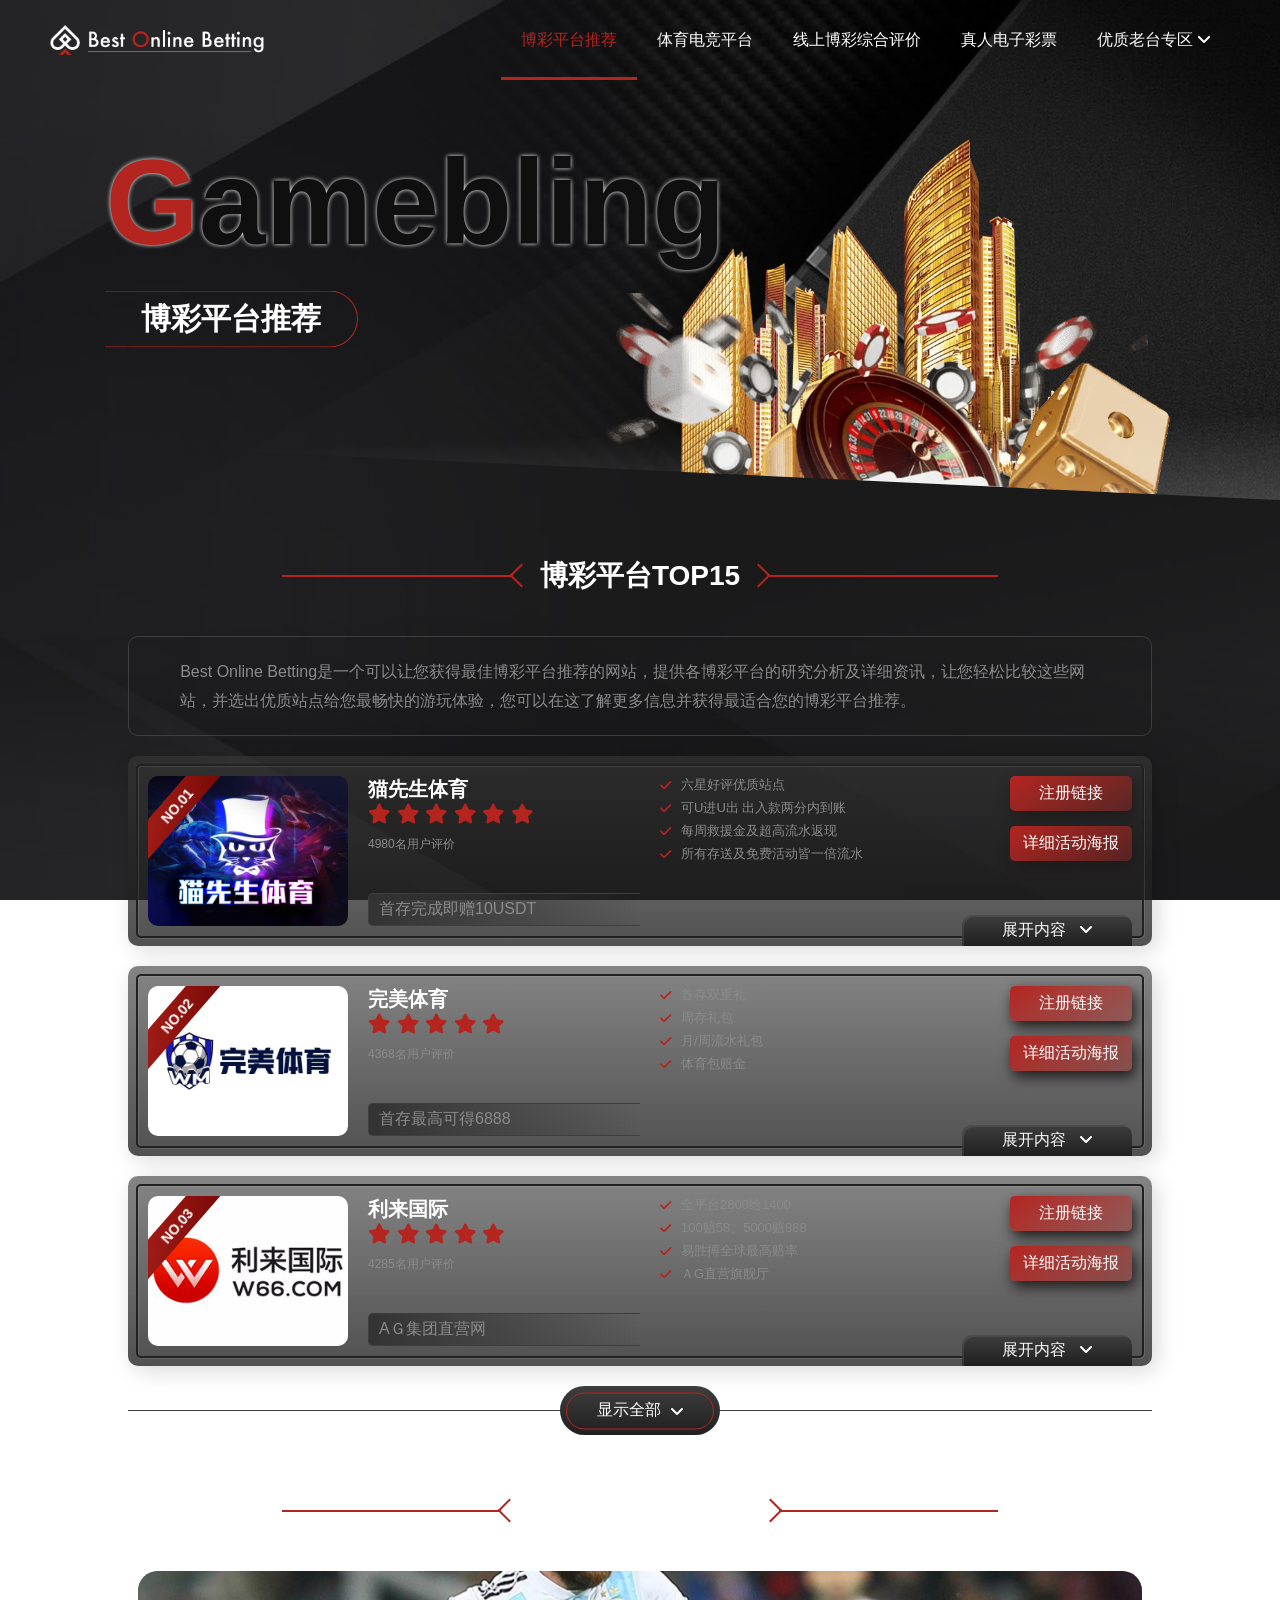
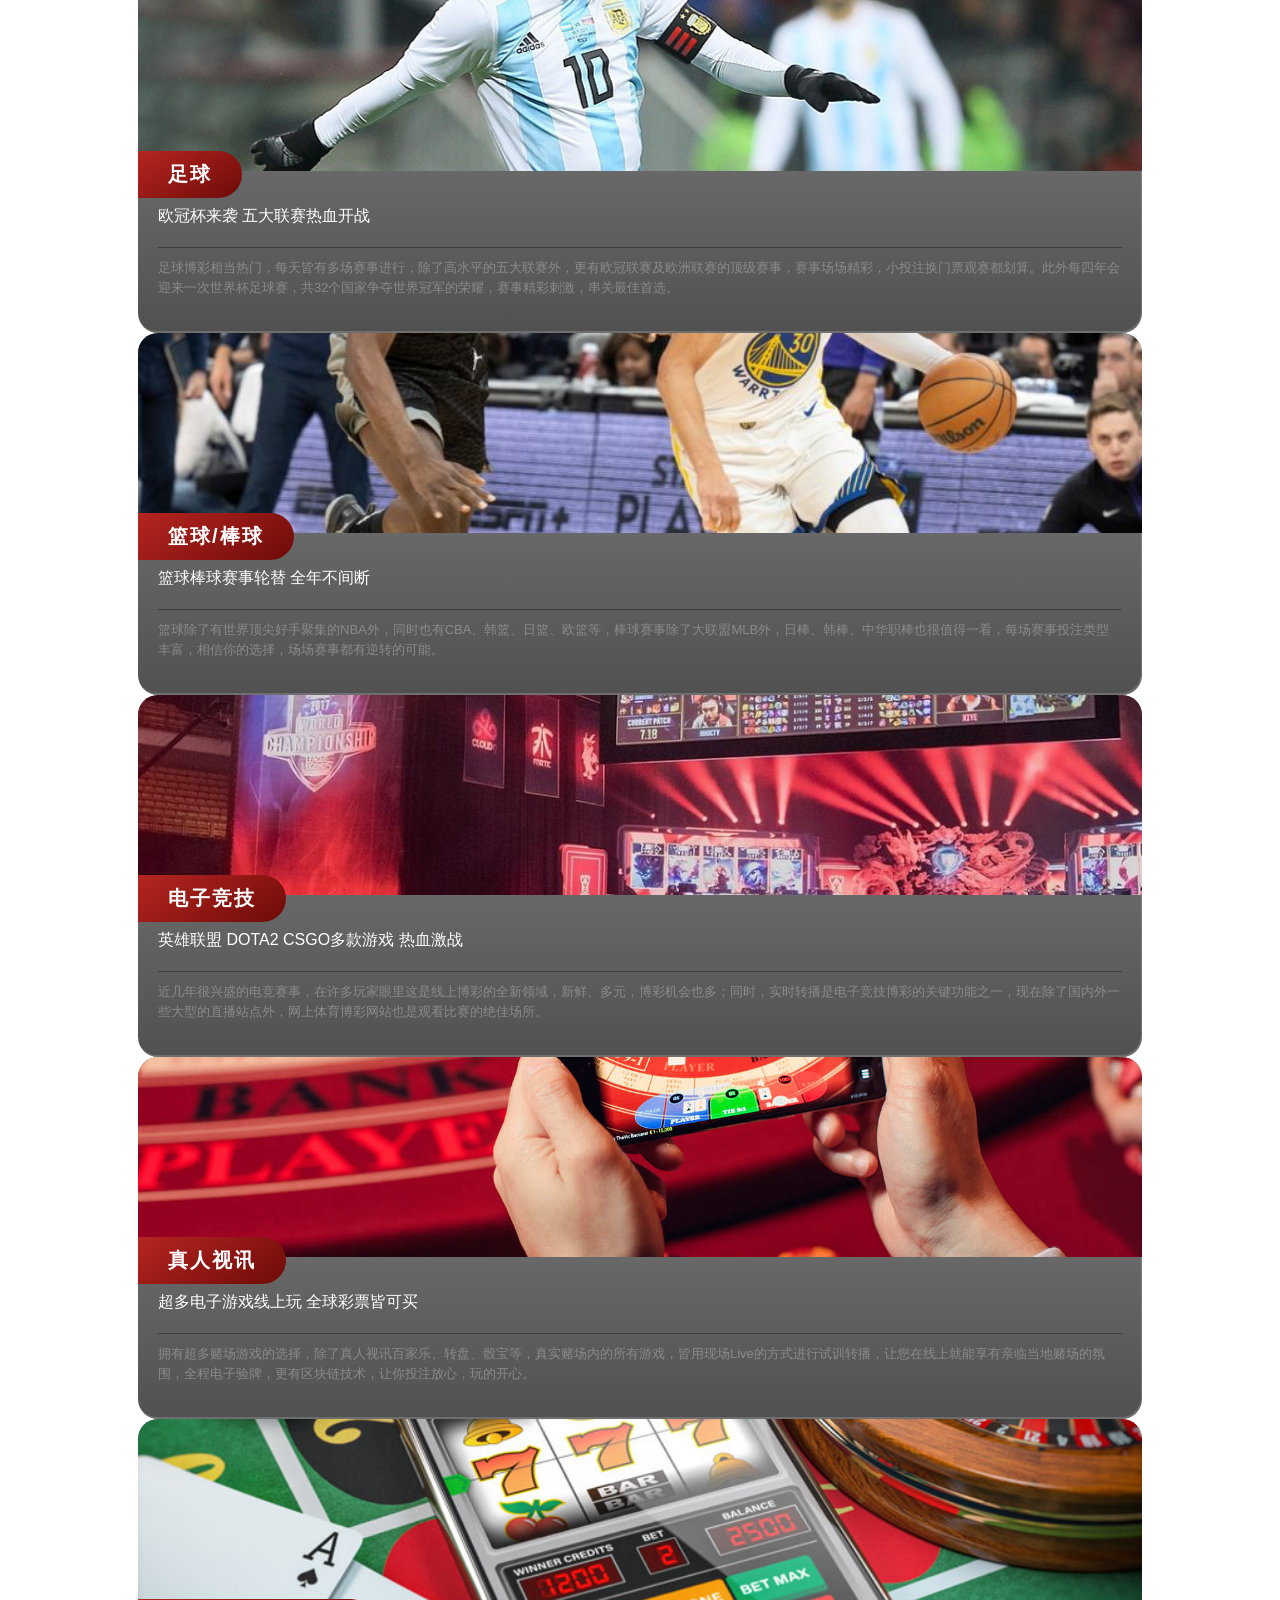
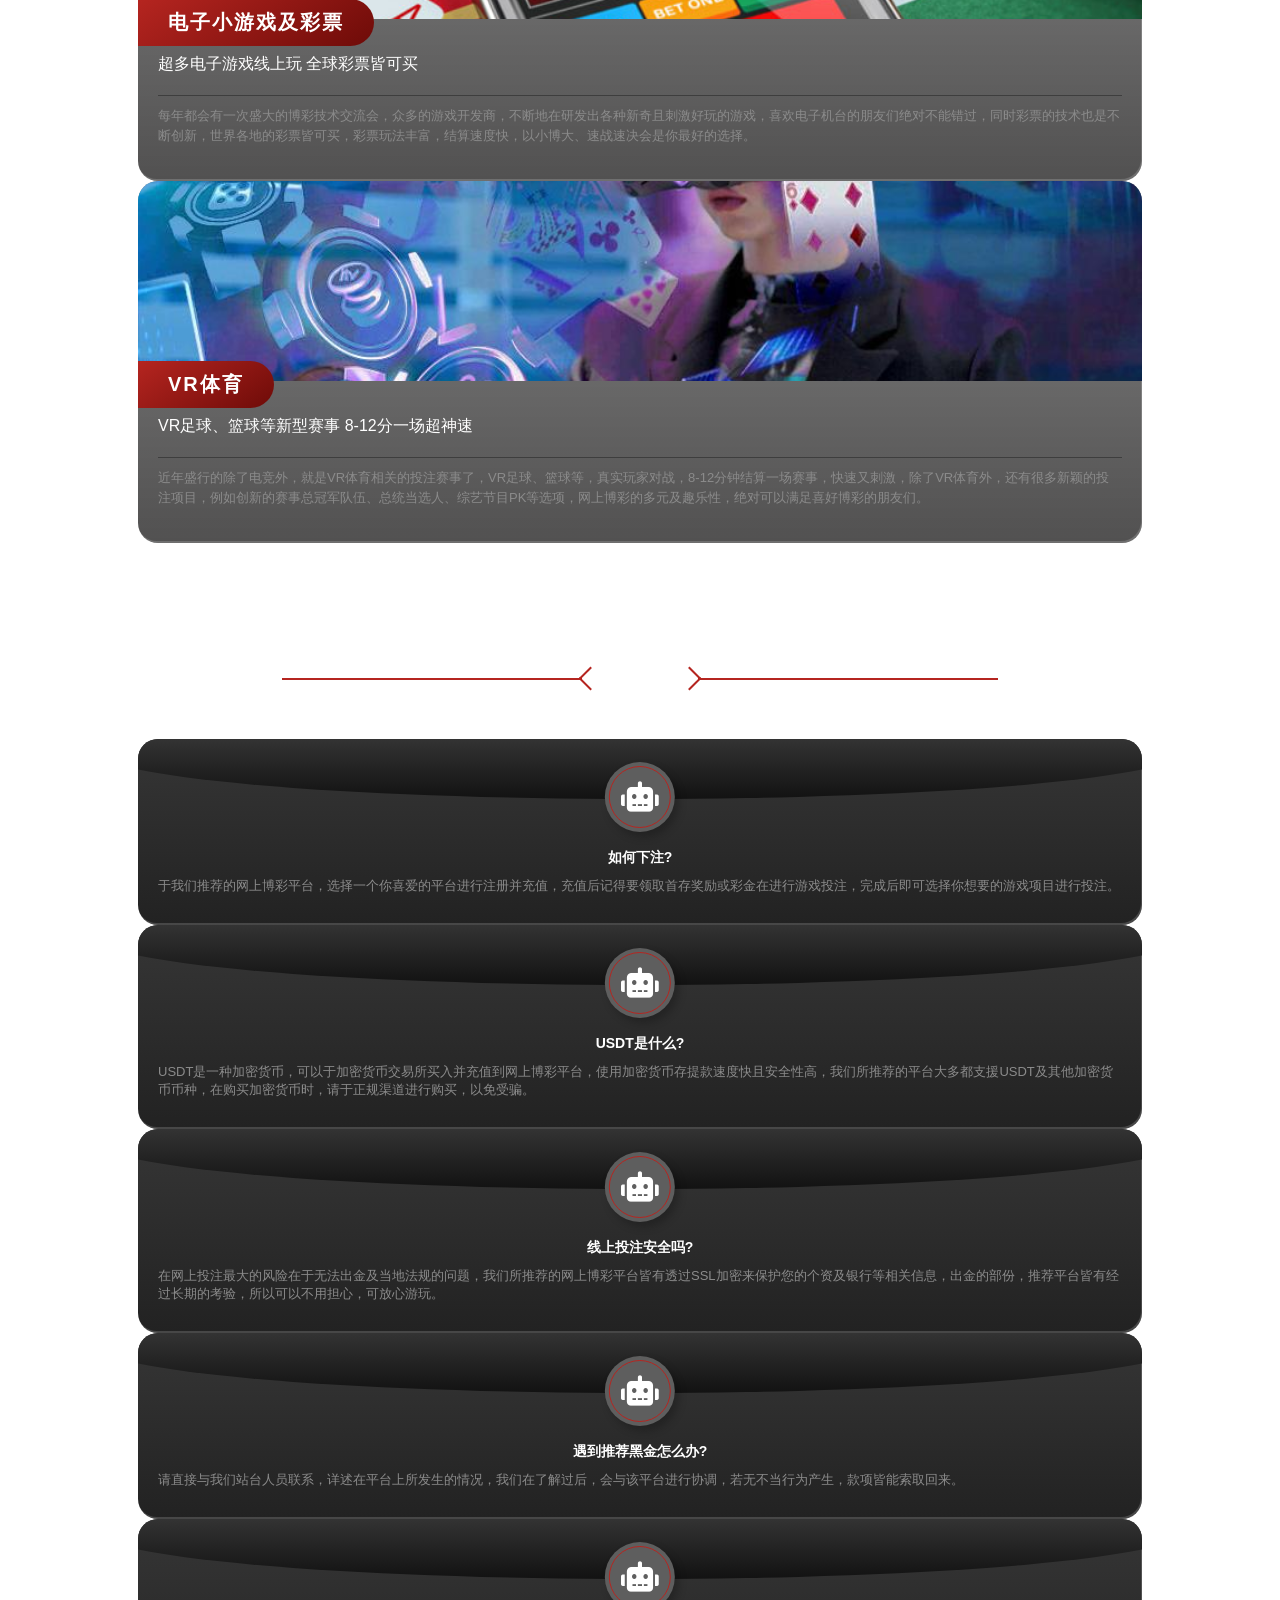
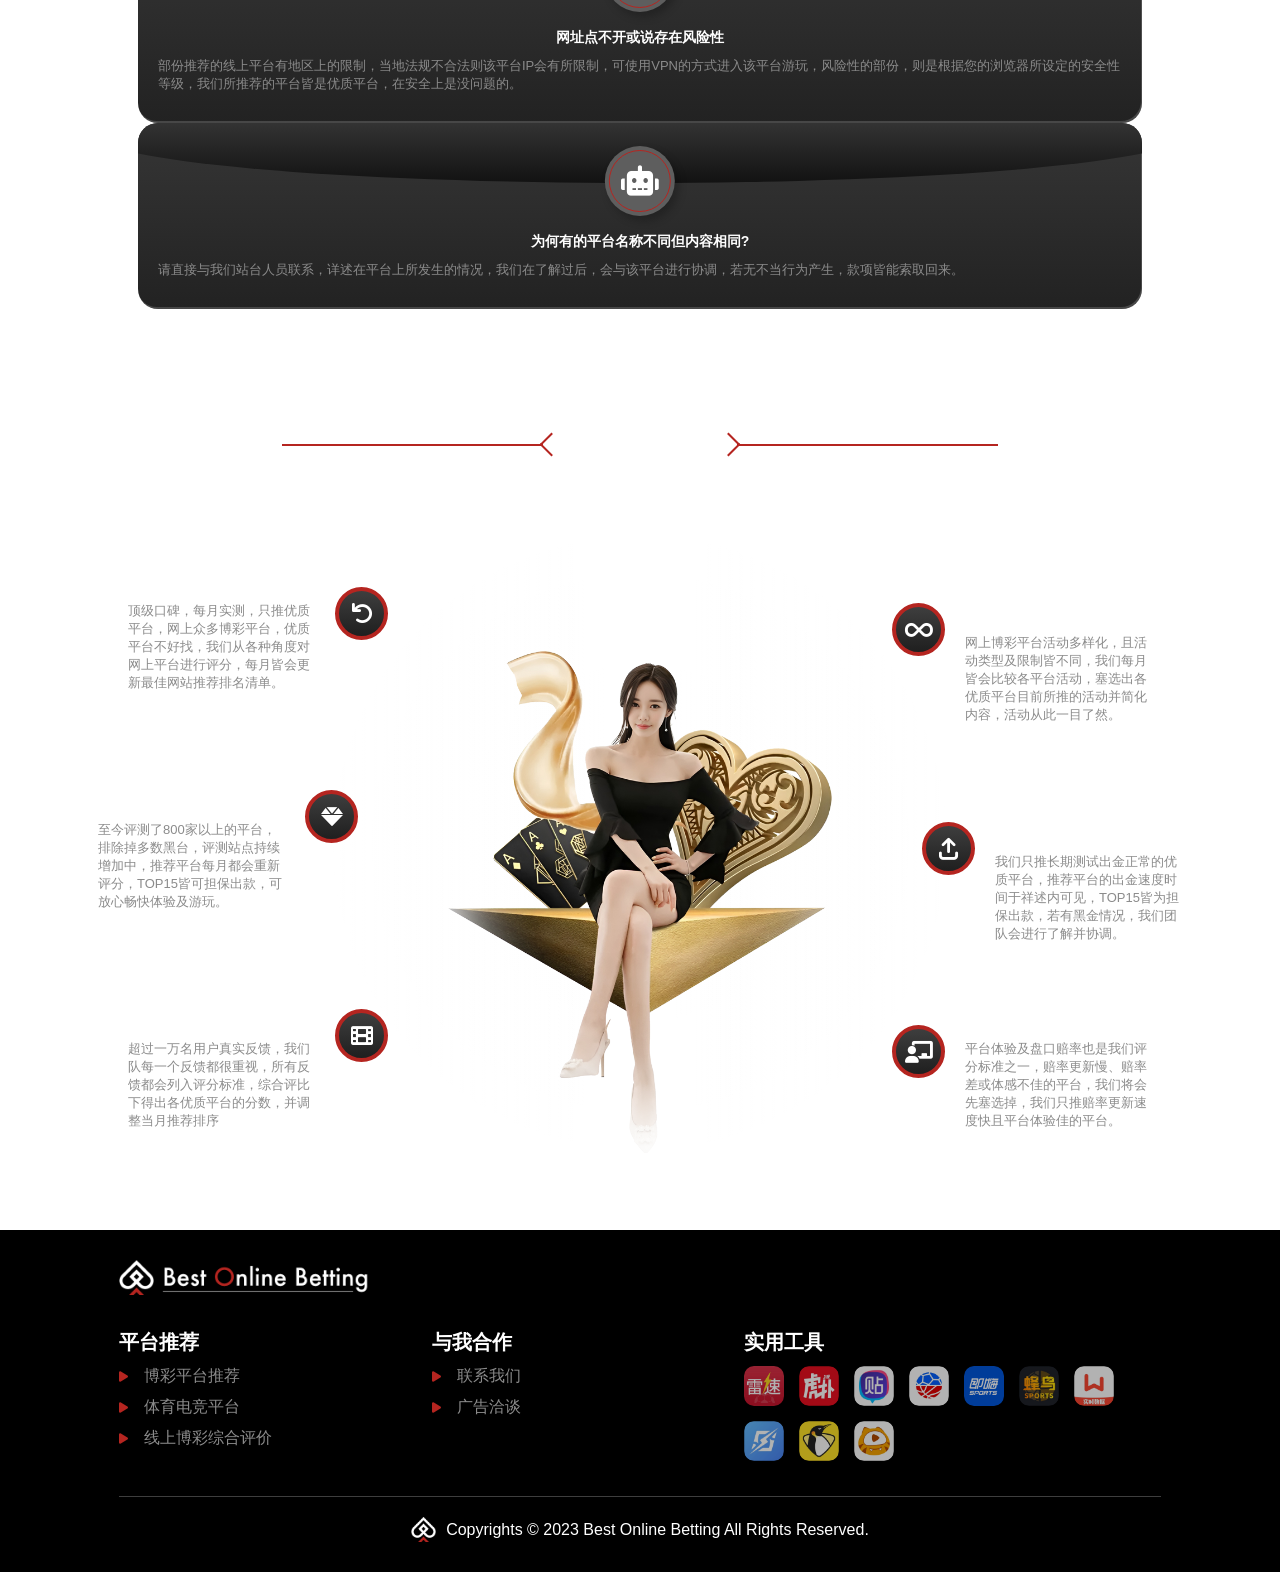
==== directionNew/index.html @ dddd049f "update:顺序改一下" ====
<!DOCTYPE html>
<html lang="en">
<head>
    <meta charset="UTF-8">
    <meta name="viewport" content="width=device-width, initial-scale=1.0">
    <title>Best Online Betting官方入口正式上线!</title>
    <link rel="shortcut icon" href="images/ico.png">
    <link rel="stylesheet" href="css/main.css">
    <link rel="stylesheet" type="text/css" href="lightcase-2.5.0/src/css/lightcase.css">
    <link rel="stylesheet" href="css/aos.css">
    <link rel="stylesheet" type="text/css" href="//cdn.jsdelivr.net/npm/slick-carousel@1.8.1/slick/slick.css"/>
    <link rel="stylesheet" type="text/css" href="//cdn.jsdelivr.net/npm/slick-carousel@1.8.1/slick/slick-theme.css"/>
    <link rel="stylesheet" type="text/css" href="https://cdnjs.cloudflare.com/ajax/libs/font-awesome/6.0.0/css/all.min.css"/>
    <script src="js/jquery-3.3.1.min.js"></script>
    <script src="js/aos.js"></script>
    <script src="https://cdnjs.cloudflare.com/ajax/libs/font-awesome/5.13.0/js/all.min.js"></script>
    <script src="https://cdnjs.cloudflare.com/ajax/libs/gsap/2.0.2/TweenMax.min.js"></script>
    <script src="https://cdnjs.cloudflare.com/ajax/libs/gsap/2.0.2/TimelineMax.min.js"></script>
    <script src="https://cdnjs.cloudflare.com/ajax/libs/ScrollMagic/2.0.6/ScrollMagic.min.js"></script>
    <script src="https://cdnjs.cloudflare.com/ajax/libs/ScrollMagic/2.0.6/plugins/animation.gsap.min.js"></script>
    <script src="lib/lax.min.js" ></script>

    <script type="text/javascript" src="lightcase-2.5.0/src/js/lightcase.js"></script>
    <link rel="stylesheet" href="css/Slick-myChange.css">

    <script type="text/javascript" src="//cdn.jsdelivr.net/npm/slick-carousel@1.8.1/slick/slick.min.js"></script>

</head>
<body>
    <nav class="navBar" >
        <div class="mainNavBg_t"></div>
        <a class="logoZone" target="_blank">
            <img alt="" src="./images/navLogo.png"/>
        </a>
        <ul class="topOption">
            <!-- <li class="option-home" data-select="true">
                <a href="#">Home</a>
                <div class="bottomLine"></div>
            </li> -->
            <li class="option-wireframe" data-select="true">
                <a href="#">博彩平台推荐</a>
                <div class="bottomLine"></div>
            </li>
            <li class="option-mobile" data-select="false">
                <a href="#">体育电竞平台</a>
                <div class="bottomLine"></div>
            </li>
            <li class="option-desktop" data-select="false">
                <a href="#">线上博彩综合评价</a>
                <div class="bottomLine"></div>
            </li>
            <li class="option-varied" data-select="false">
                <a href="#">真人电子彩票</a>
                <div class="bottomLine"></div>
            </li>
            <!-- <li class="option-varied" data-select="false">
                <a href="#">优质老台专区</a>
                <div class="bottomLine"></div>
            </li> -->
            <li class="option-" data-select="false">
                <div class="option-dad">优质老台专区<i class="fa-solid fa-angle-down"></i></div>
                <div class="bottomLine"></div>
                <div class="option-drawer">
                    <div class="option-drawer-inner">
                        <a class="option-child btnChild-01" href="#">
                                <h1>猫先生体育</h1>
                        </a>
                        <a class="option-child btnChild-02" href="#">
                                <h1>完美体育</h1>
                        </a>
                        <a class="option-child btnChild-03" href="#">
                                <h1>1xBet</h1>
                        </a>
                    </div>
                </div>

            </li>

            <!-- <li class="option-customized" data-select="false">
                <a href="#option05">Customized</a>
                <div class="bottomLine"></div>
            </li> -->
            <!-- <li>
                <a href="https://taco272730-dot.github.io/yihe.github.io/yihe/#templates" target="_blank">Module</a>
                <div class="bottomLine"></div>
            </li> -->
        </ul>
    </nav>
    <nav class="navBar_h5">
        <div class="mainNavBg_t"></div>
        <a class="logoZone" target="_blank">
            <img alt="" src="./images/navLogo.png"/>
        </a>
        <!-- <div class="burgerBtn active">
            <li></li>
            <li></li>
            <div class="crossLine left"></div>
            <div class="crossLine right"></div>
        </div> -->
        <div class="burgerBtn">
            <img alt="" src="./images/burgerBtn.png"/>
        </div>
        <div class="optionLine">
            <!-- <a class="option-home" href="#" data-select="true">Home</a> -->
            <a class="option-wireframe" href="#" data-select="true">博彩平台推荐</a>
            <a class="option-mobile" href="#" data-select="false">体育电竞平台</a>
            <a class="option-desktop" href="#" data-select="false">线上博彩综合评价</a>
            <a class="option-varied" href="#" data-select="false">真人电子彩票</a>
            <!-- <a class="option-varied" href="#" data-select="false">优质老台专区</a> -->
            <div class="option-child-h5 drawer-inside" data-select="false">
                <h2>优质老台专区
                    <!-- <i class="fa-solid fa-angle-down"></i> -->
                </h2>
                <div class="option-drawer mobile">
                    <div class="option-drawer-inner">
                        <div class="option-child">
                            <a class="btnChild-01" href="#">
                                <h1>猫先生体育</h1>
                            </a>
                        </div>
                        <div class="option-child">
                            <a class="btnChild-02" href="#">
                                <h1>完美体育</h1>
                            </a>
                        </div>
                        <div class="option-child">
                            <a class="btnChild-03" href="#">
                                <h1>1xBet</h1>
                            </a>
                        </div>
                    </div>
                </div>
            </div>

            <!-- <a class="option-customized" href="#" data-select="false">Customized</a> -->
            <!-- <a href="https://taco272730-dot.github.io/yihe.github.io/yihe/#templates" target="_blank">Module</a> -->
            <div class="closeBtn">
                <img alt="" src="./images/crossBtn.png"/>
            </div>
        </div>
    </nav>

    <div class="wrapper wireframe_page" data-select="true">
        <div class="topView inside" id="homeTop">
            <div class="topView__center">
                <div class="topView__text">
                    <h1><em>G</em>amebling</h1>
                    <h2>博彩平台推荐</h2>
                </div>
                <figure class="rewardSlogan">
                    <img alt="" src="./images/main_mobile-wireframe.png"/>
                </figure>
            </div>
        </div>
        <div class="content inside">
            <section class="video-box">
                <!-- <video class="video-box__video" controls poster="./images/video_mobile.jpg" autoplay="autoplay">
                    <source src="./video/movie_mobile.mov" type="video/mp4">
                </video> -->
                <div class="video-box__describe">
                    <div class="main-title">
                        <div class="main-title__bar"></div>
                        <div class="main-title__stick"></div>
                        <em>博彩平台TOP15</em>
                        <div class="main-title__stick"></div>
                        <div class="main-title__bar"></div>
                    </div>
                    <h1 class="video-box__content" >
                        Best Online Betting是一个可以让您获得最佳博彩平台推荐的网站，提供各博彩平台的研究分析及详细资讯，让您轻松比较这些网站，并选出优质站点给您最畅快的游玩体验，您可以在这了解更多信息并获得最适合您的博彩平台推荐。
                    </h1>
                    <div class="lotteryTopZone">
                        <div class="lotteryBox" data-select="false">
                            <div class="boxAnchor" id="sportPlat01"></div>
                            <div class="lotteryBox_head">
                                <div class="lotteryHalfSide before">
                                    <div class="lotteryAvatar">
                                        <img alt="" src="./images/lotteryAvatar/01.jpg"/>
                                        <h1>NO.01</h1>
                                    </div>
                                    <aside>
                                        <div>
                                            <h3>猫先生体育
                                                <span>
                                                    <i class="fa-solid fa-star"></i>
                                                    <i class="fa-solid fa-star"></i>
                                                    <i class="fa-solid fa-star"></i>
                                                    <i class="fa-solid fa-star"></i>
                                                    <i class="fa-solid fa-star"></i>
                                                    <i class="fa-solid fa-star"></i>
                                                    <!-- <i class="fa-regular fa-star"></i> -->
                                                </span>
                                            </h3>
                                            <h4>4980名用户评价</h4>
                                        </div>
                                        <h5>首存完成即赠10USDT</h5>
                                    </aside>
                                </div>
                                <div class="lotteryHalfSide after">
                                    <aside>
                                        <ul>
                                            <li><i class="fa-sharp fa-solid fa-check"></i></li>
                                            <li>六星好评优质站点</li>
                                        </ul>
                                        <ul>
                                            <li><i class="fa-sharp fa-solid fa-check"></i></li>
                                            <li>可U进U出 出入款两分内到账</li>
                                        </ul>
                                        <ul>
                                            <li><i class="fa-sharp fa-solid fa-check"></i></li>
                                            <li>每周救援金及超高流水返现</li>
                                        </ul>
                                        <ul>
                                            <li><i class="fa-sharp fa-solid fa-check"></i></li>
                                            <li>所有存送及免费活动皆一倍流水</li>
                                        </ul>
                                    </aside>
                                    <div class="lotteryBtnZone">
                                        <a href="https://www.mrcatgo.com/zh-cn/register?inviteCode=18813855" target="_blank">注册链接</a>
                                        <a  href="images/poster/01-1.jpg" data-rel="lightcase:gb-1" target="_blank">详细活动海报</a>
                                        <a  style="display: none;" href="images/poster/01-2.jpg" data-rel="lightcase:gb-1" target="_blank">详细活动海报</a>
                                    </div>    
                                </div>
                            </div>
                            <div class="lotteryBox_body_outer">
                                <div class="lotteryBox_body">
                                    <div class="lotteryHalfSide before">
                                        <aside>
                                            <div class="cooperations">
                                                <figure>
                                                    <img src="./images/cooperations/pm.png"/>
                                                </figure>
                                                <figure>
                                                    <img src="./images/cooperations/im.png"/>
                                                </figure>
                                                <figure>
                                                    <img src="./images/cooperations/pce.png"/>
                                                </figure>
                                                <figure>
                                                    <img src="./images/cooperations/sb.png"/>
                                                </figure>
                                                <figure>
                                                    <img src="./images/cooperations/ag.png"/>
                                                </figure>
                                                <figure>
                                                    <img src="./images/cooperations/fb.png"/>
                                                </figure>
                                                <figure>
                                                    <img src="./images/cooperations/bg.png"/>
                                                </figure>
                                                <figure>
                                                    <img src="./images/cooperations/ebet.png"/>
                                                </figure>
                                                <figure>
                                                    <img src="./images/cooperations/ky.png"/>
                                                </figure>
                                                <figure>
                                                    <img src="./images/cooperations/wm.png"/>
                                                </figure>
                                                <figure>
                                                    <img src="./images/cooperations/lgd.png"/>
                                                </figure>
                                                <figure>
                                                    <img src="./images/cooperations/og.png"/>
                                                </figure>
                                                <figure>
                                                    <img src="./images/cooperations/sa.png"/>
                                                </figure>
                                                <figure>
                                                    <img src="./images/cooperations/tc.png"/>
                                                </figure>
                                                <figure>
                                                    <img src="./images/cooperations/sgwin.png"/>
                                                </figure>
                                                <figure>
                                                    <img src="./images/cooperations/evo.png"/>
                                                </figure>
                                                <figure>
                                                    <img src="./images/cooperations/vr.png"/>
                                                </figure>
                                                <figure>
                                                    <img src="./images/cooperations/mc.png"/>
                                                </figure>
                                                <figure>
                                                    <img src="./images/cooperations/cq9.png"/>
                                                </figure>
                                            </div>
                                        </aside>
                                        <div class="tagZone">
                                            <div class="tagElement">
                                                <h1>提款速度</h1>
                                                <h2><em>1-10</em>分钟内</h2>
                                            </div>
                                            <div class="tagElement">
                                                <h1>服务国家</h1>
                                                <div class="tagElement_group">
                                                    <figure>
                                                        <img alt="" src="./images/flag_china.jpg"/>
                                                    </figure>
                                                    <h2>+24</h2>
                                                </div>
                                            </div>
                                        </div>
                                    </div>
                                    <div class="lotteryHalfSide after">
                                        <aside>
                                            <ul>
                                                <li><i class="fa-regular fa-comment"></i></li>
                                                <li>首存即返50%抵用金可在享首存好礼</li>
                                            </ul>
                                            <ul>
                                                <li><i class="fa-regular fa-comment"></i></li>
                                                <li>首存1000送88+首存救援金108</li>
                                            </ul>
                                            <ul>
                                                <li><i class="fa-regular fa-comment"></i></li>
                                                <li>每周免费竟猜瓜分1000USDT彩池</li>
                                            </ul>
                                            <ul>
                                                <li><i class="fa-regular fa-comment"></i></li>
                                                <li>转盘及多项免费红利活动皆一倍水</li>
                                            </ul>
                                            <ul>
                                                <li><i class="fa-regular fa-comment"></i></li>
                                                <li>直接联系网站在线客服申请，无审核要求</li>
                                            </ul>
                                        </aside>
                                        <aside>
                                            <ul>
                                                <li><i class="fa-regular fa-thumbs-up"></i></li>
                                                <li>限时续存超给力</li>
                                            </ul>
                                            <ul>
                                                <li><i class="fa-regular fa-thumbs-up"></i></li>
                                                <li>续存连五日300起 每日红利18起</li>
                                            </ul>
                                            <ul>
                                                <li><i class="fa-regular fa-thumbs-up"></i></li>
                                                <li>最高可得红利1088+666一倍水</li>
                                            </ul>
                                            <ul>
                                                <li><i class="fa-regular fa-thumbs-up"></i></li>
                                                <li>新老用户皆可参与</li>
                                            </ul>
                                        </aside>
                                    </div>
                                </div>    
                            </div>
                            <a href="#sportPlat01" class="lotteryOpenBtn">
                                <em class="toOpen">展开内容</em>
                                <em class="toClose">隐藏内容</em>
                                <i class="fa-solid fa-angle-down"></i>
                            </a>
                        </div>
                        <div class="lotteryBox" data-select="false">
                            <div class="boxAnchor" id="sportPlat02"></div>
                            <div class="lotteryBox_head">
                                <div class="lotteryHalfSide before">
                                    <div class="lotteryAvatar">
                                        <img alt="" src="./images/lotteryAvatar/02.jpg"/>
                                        <h1>NO.02</h1>
                                    </div>
                                    <aside>
                                        <div>
                                            <h3>完美体育
                                                <span>
                                                    <i class="fa-solid fa-star"></i>
                                                    <i class="fa-solid fa-star"></i>
                                                    <i class="fa-solid fa-star"></i>
                                                    <i class="fa-solid fa-star"></i>
                                                    <i class="fa-solid fa-star"></i>
                                                    <!-- <i class="fa-regular fa-star"></i> -->
                                                </span>
                                            </h3>
                                            <h4>4368名用户评价</h4>
                                        </div>
                                        <h5>首存最高可得6888</h5>
                                    </aside>
                                </div>
                                <div class="lotteryHalfSide after">
                                    <aside>
                                        <ul>
                                            <li><i class="fa-sharp fa-solid fa-check"></i></li>
                                            <li>首存双重礼</li>
                                        </ul>
                                        <ul>
                                            <li><i class="fa-sharp fa-solid fa-check"></i></li>
                                            <li>周存礼包</li>
                                        </ul>
                                        <ul>
                                            <li><i class="fa-sharp fa-solid fa-check"></i></li>
                                            <li>月/周流水礼包</li>
                                        </ul>
                                        <ul>
                                            <li><i class="fa-sharp fa-solid fa-check"></i></li>
                                            <li>体育包赔金</li>
                                        </ul>
                                    </aside>
                                    <div class="lotteryBtnZone">
                                        <a href="http://365wmvip3257.com" target="_blank">注册链接</a>
                                        <a  href="images/poster/02-1.jpg" data-rel="lightcase:gb-2" target="_blank">详细活动海报</a>
                                        <a  style="display: none;" href="images/poster/02-2.jpg" data-rel="lightcase:gb-2" target="_blank">详细活动海报</a>
                                    </div>    
                                </div>
                            </div>
                            <div class="lotteryBox_body_outer">
                                <div class="lotteryBox_body">
                                    <div class="lotteryHalfSide before">
                                        <aside>
                                            <div class="cooperations">
                                                <figure>
                                                    <img src="./images/cooperations/pm.png"/>
                                                </figure>
                                                <figure>
                                                    <img src="./images/cooperations/pmcasino.png"/>
                                                </figure>
                                                <figure>
                                                    <img src="./images/cooperations/im.png"/>
                                                </figure>
                                                <figure>
                                                    <img src="./images/cooperations/imesports.png"/>
                                                </figure>
                                                <figure>
                                                    <img src="./images/cooperations/ag.png"/>
                                                </figure>
                                                <figure>
                                                    <img src="./images/cooperations/bg.png"/>
                                                </figure>
                                                <figure>
                                                    <img src="./images/cooperations/ebet.png"/>
                                                </figure>
                                                <figure>
                                                    <img src="./images/cooperations/ky.png"/>
                                                </figure>
                                                <figure>
                                                    <img src="./images/cooperations/lgd.png"/>
                                                </figure>
                                                <figure>
                                                    <img src="./images/cooperations/og.png"/>
                                                </figure>
                                                <figure>
                                                    <img src="./images/cooperations/tc.png"/>
                                                </figure>
                                                <figure>
                                                    <img src="./images/cooperations/sgwin.png"/>
                                                </figure>
                                                <figure>
                                                    <img src="./images/cooperations/fb.png"/>
                                                </figure>
                                            </div>
                                        </aside>
                                        <div class="tagZone">
                                            <div class="tagElement">
                                                <h1>提款速度</h1>
                                                <h2><em>5-10</em>分钟内</h2>
                                            </div>
                                            <div class="tagElement">
                                                <h1>服务国家</h1>
                                                <div class="tagElement_group">
                                                    <figure>
                                                        <img alt="" src="./images/flag_china.jpg"/>
                                                    </figure>
                                                    <h2>+24</h2>
                                                </div>
                                            </div>
                                        </div>
                                    </div>
                                    <div class="lotteryHalfSide after">
                                        <aside>
                                            <ul>
                                                <li><i class="fa-regular fa-comment"></i></li>
                                                <li>体育电竞真人任意玩</li>
                                            </ul>
                                            <ul>
                                                <li><i class="fa-regular fa-comment"></i></li>
                                                <li>场馆专属活动</li>
                                            </ul>
                                            <ul>
                                                <li><i class="fa-regular fa-comment"></i></li>
                                                <li>真人场馆美女在线</li>
                                            </ul>
                                            <ul>
                                                <li><i class="fa-regular fa-comment"></i></li>
                                                <li>丰户活动等您参与</li>
                                            </ul>
                                        </aside>
                                        <aside>
                                            <ul>
                                                <li><i class="fa-regular fa-thumbs-up"></i></li>
                                                <li>科隆亚洲独家合作伙伴</li>
                                            </ul>
                                            <ul>
                                                <li><i class="fa-regular fa-thumbs-up"></i></li>
                                                <li>都灵亚洲独家合作伙伴</li>
                                            </ul>
                                            <ul>
                                                <li><i class="fa-regular fa-thumbs-up"></i></li>
                                                <li>存提款激速到帐</li>
                                            </ul>
                                            <ul>
                                                <li><i class="fa-regular fa-thumbs-up"></i></li>
                                                <li>最全的盘口，超高的水位</li>
                                            </ul>
                                        </aside>
                                    </div>
                                </div>    
                            </div>
                            <a href="#sportPlat02" class="lotteryOpenBtn">
                                <em class="toOpen">展开内容</em>
                                <em class="toClose">隐藏内容</em>
                                <i class="fa-solid fa-angle-down"></i>
                            </a>
                        </div>
                        <div class="lotteryBox" data-select="false">
                            <div class="boxAnchor" id="sportPlat03"></div>
                            <div class="lotteryBox_head">
                                <div class="lotteryHalfSide before">
                                    <div class="lotteryAvatar">
                                        <img alt="" src="./images/lotteryAvatar/03.jpg"/>
                                        <h1>NO.03</h1>
                                    </div>
                                    <aside>
                                        <div>
                                            <h3>利来国际
                                                <span>
                                                    <i class="fa-solid fa-star"></i>
                                                    <i class="fa-solid fa-star"></i>
                                                    <i class="fa-solid fa-star"></i>
                                                    <i class="fa-solid fa-star"></i>
                                                    <i class="fa-solid fa-star"></i>
                                                    <!-- <i class="fa-regular fa-star"></i> -->
                                                </span>
                                            </h3>
                                            <h4>4285名用户评价</h4>
                                        </div>
                                        <h5>AＧ集团直营网</h5>
                                    </aside>
                                </div>
                                <div class="lotteryHalfSide after">
                                    <aside>
                                        <ul>
                                            <li><i class="fa-sharp fa-solid fa-check"></i></li>
                                            <li>全平台2800给1400</li>
                                        </ul>
                                        <ul>
                                            <li><i class="fa-sharp fa-solid fa-check"></i></li>
                                            <li>100赔58、5000赔888</li>
                                        </ul>
                                        <ul>
                                            <li><i class="fa-sharp fa-solid fa-check"></i></li>
                                            <li>易胜搏全球最高赔率</li>
                                        </ul>
                                        <ul>
                                            <li><i class="fa-sharp fa-solid fa-check"></i></li>
                                            <li>ＡG直营旗舰厅</li>
                                        </ul>
                                    </aside>
                                    <div class="lotteryBtnZone">
                                        <a href="https://166li.co/home" target="_blank">注册链接</a>
                                        <a  href="images/poster/03-1.jpg" data-rel="lightcase:gb-3" target="_blank">详细活动海报</a>
                                        <a  style="display: none;" href="images/poster/03-2.jpg" data-rel="lightcase:gb-3" target="_blank">详细活动海报</a>
                                    </div>    
                                </div>
                            </div>
                            <div class="lotteryBox_body_outer">
                                <div class="lotteryBox_body">
                                    <div class="lotteryHalfSide before">
                                        <aside>
                                            <div class="cooperations">
                                                <figure>
                                                    <img src="./images/cooperations/ag.png"/>
                                                </figure>
                                                <figure>
                                                    <img src="./images/cooperations/sb.png"/>
                                                </figure>
                                                <figure>
                                                    <img src="./images/cooperations/imesports.png"/>
                                                </figure>
                                                <figure>
                                                    <img src="./images/cooperations/bg.png"/>
                                                </figure>
                                                <figure>
                                                    <img src="./images/cooperations/ebet.png"/>
                                                </figure>
                                                <figure>
                                                    <img src="./images/cooperations/ky.png"/>
                                                </figure>
                                                <figure>
                                                    <img src="./images/cooperations/lgd.png"/>
                                                </figure>
                                                <figure>
                                                    <img src="./images/cooperations/og.png"/>
                                                </figure>
                                                <figure>
                                                    <img src="./images/cooperations/sa.png"/>
                                                </figure>
                                                <figure>
                                                    <img src="./images/cooperations/tc.png"/>
                                                </figure>
                                                <figure>
                                                    <img src="./images/cooperations/sgwin.png"/>
                                                </figure>
                                                <figure>
                                                    <img src="./images/cooperations/mc.png"/>
                                                </figure>
                                                <figure>
                                                    <img src="./images/cooperations/cq9.png"/>
                                                </figure>
                                            </div>
                                        </aside>
                                        <div class="tagZone">
                                            <div class="tagElement">
                                                <h1>提款速度</h1>
                                                <h2><em>1-10</em>分钟内</h2>
                                            </div>
                                            <div class="tagElement">
                                                <h1>服务国家</h1>
                                                <div class="tagElement_group">
                                                    <figure>
                                                        <img alt="" src="./images/flag_china.jpg"/>
                                                    </figure>
                                                    <h2>+24</h2>
                                                </div>
                                            </div>
                                        </div>
                                    </div>
                                    <div class="lotteryHalfSide after">
                                        <aside>
                                            <ul>
                                                <li><i class="fa-regular fa-comment"></i></li>
                                                <li>100起可享包赔活动最高888</li>
                                            </ul>
                                            <ul>
                                                <li><i class="fa-regular fa-comment"></i></li>
                                                <li>平台所有活动皆一倍流水</li>
                                            </ul>
                                            <ul>
                                                <li><i class="fa-regular fa-comment"></i></li>
                                                <li>独创余额挖矿转利息活动</li>
                                            </ul>
                                            <ul>
                                                <li><i class="fa-regular fa-comment"></i></li>
                                                <li>挖矿6小时年利率高达31%</li>
                                            </ul>
                                            <ul>
                                                <li><i class="fa-regular fa-comment"></i></li>
                                                <li>满足时间即可提领本金+收益</li>
                                            </ul>
                                        </aside>
                                        <aside>
                                            <ul>
                                                <li><i class="fa-regular fa-thumbs-up"></i></li>
                                                <li>利来国际 W66 实力老牌大站</li>
                                            </ul>
                                            <ul>
                                                <li><i class="fa-regular fa-thumbs-up"></i></li>
                                                <li>2008年成立 AG集团直营平台</li>
                                            </ul>
                                            <ul>
                                                <li><i class="fa-regular fa-thumbs-up"></i></li>
                                                <li>多元化的玩法及流畅的平台界面</li>
                                            </ul>
                                            <ul>
                                                <li><i class="fa-regular fa-thumbs-up"></i></li>
                                                <li>活动红利反馈超多</li>
                                            </ul>
                                        </aside>
                                    </div>
                                </div>    
                            </div>
                            <a href="#sportPlat03" class="lotteryOpenBtn">
                                <em class="toOpen">展开内容</em>
                                <em class="toClose">隐藏内容</em>
                                <i class="fa-solid fa-angle-down"></i>
                            </a>
                        </div>
                        <div class="lotteryBox plus" data-select="false">
                            <div class="boxAnchor" id="sportPlat03"></div>
                            <div class="lotteryBox_head">
                                <div class="lotteryHalfSide before">
                                    <div class="lotteryAvatar">
                                        <img alt="" src="./images/lotteryAvatar/04.jpg"/>
                                        <h1>NO.04</h1>
                                    </div>
                                    <aside>
                                        <div>
                                            <h3>Mr.Cat
                                                <span>
                                                    <i class="fa-solid fa-star"></i>
                                                    <i class="fa-solid fa-star"></i>
                                                    <i class="fa-solid fa-star"></i>
                                                    <i class="fa-solid fa-star"></i>
                                                    <i class="fa-solid fa-star"></i>
                                                    <!-- <i class="fa-regular fa-star"></i> -->
                                                </span>
                                            </h3>
                                            <h4>4189名用户评价</h4>
                                        </div>
                                        <h5>首存四重礼一倍水皆可出</h5>
                                    </aside>
                                </div>
                                <div class="lotteryHalfSide after">
                                    <aside>
                                        <ul>
                                            <li><i class="fa-sharp fa-solid fa-check"></i></li>
                                            <li>五星级优质平台</li>
                                        </ul>
                                        <ul>
                                            <li><i class="fa-sharp fa-solid fa-check"></i></li>
                                            <li>存提款两分内可到账</li>
                                        </ul>
                                        <ul>
                                            <li><i class="fa-sharp fa-solid fa-check"></i></li>
                                            <li>所有存送红利及免费活动皆一倍流水</li>
                                        </ul>
                                        <ul>
                                            <li><i class="fa-sharp fa-solid fa-check"></i></li>
                                            <li>免费转盘每日送 救援金天天领</li>
                                        </ul>
                                    </aside>
                                    <div class="lotteryBtnZone">
                                        <a href="https://mrcatgo.com/zh-cn/register?inviteCode=18282812" target="_blank">注册链接</a>
                                        <a  href="images/poster/04-1.jpg" data-rel="lightcase:gb-4" target="_blank">详细活动海报</a>
                                        <a  style="display: none;" href="images/poster/04-2.jpg" data-rel="lightcase:gb-4" target="_blank">详细活动海报</a>
                                    </div>    
                                </div>
                            </div>
                            <div class="lotteryBox_body_outer">
                                <div class="lotteryBox_body">
                                    <div class="lotteryHalfSide before">
                                        <aside>
                                            <div class="cooperations">
                                                <figure>
                                                    <img src="./images/cooperations/pm.png"/>
                                                </figure>
                                                <figure>
                                                    <img src="./images/cooperations/pmcasino.png"/>
                                                </figure>
                                                <figure>
                                                    <img src="./images/cooperations/im.png"/>
                                                </figure>
                                                <figure>
                                                    <img src="./images/cooperations/imesports.png"/>
                                                </figure>
                                                <figure>
                                                    <img src="./images/cooperations/ag.png"/>
                                                </figure>
                                                <figure>
                                                    <img src="./images/cooperations/bg.png"/>
                                                </figure>
                                                <figure>
                                                    <img src="./images/cooperations/ebet.png"/>
                                                </figure>
                                                <figure>
                                                    <img src="./images/cooperations/ky.png"/>
                                                </figure>
                                                <figure>
                                                    <img src="./images/cooperations/wm.png"/>
                                                </figure>
                                                <figure>
                                                    <img src="./images/cooperations/lgd.png"/>
                                                </figure>
                                                <figure>
                                                    <img src="./images/cooperations/og.png"/>
                                                </figure>
                                                <figure>
                                                    <img src="./images/cooperations/sa.png"/>
                                                </figure>
                                                <figure>
                                                    <img src="./images/cooperations/tc.png"/>
                                                </figure>
                                                <figure>
                                                    <img src="./images/cooperations/sgwin.png"/>
                                                </figure>
                                                <figure>
                                                    <img src="./images/cooperations/pce.png"/>
                                                </figure>
                                                <figure>
                                                    <img src="./images/cooperations/sb.png"/>
                                                </figure>
                                                <figure>
                                                    <img src="./images/cooperations/evo.png"/>
                                                </figure>
                                                <figure>
                                                    <img src="./images/cooperations/fb.png"/>
                                                </figure>
                                                <figure>
                                                    <img src="./images/cooperations/vr.png"/>
                                                </figure>
                                            </div>
                                        </aside>
                                        <div class="tagZone">
                                            <div class="tagElement">
                                                <h1>提款速度</h1>
                                                <h2><em>1-10</em>分钟内</h2>
                                            </div>
                                            <div class="tagElement">
                                                <h1>服务国家</h1>
                                                <div class="tagElement_group">
                                                    <figure>
                                                        <img alt="" src="./images/flag_china.jpg"/>
                                                    </figure>
                                                    <h2>+8</h2>
                                                </div>
                                            </div>
                                        </div>
                                    </div>
                                    <div class="lotteryHalfSide after">
                                        <aside>
                                            <ul>
                                                <li><i class="fa-regular fa-comment"></i></li>
                                                <li>首存最高送3688+首存救援金3888</li>
                                            </ul>
                                            <ul>
                                                <li><i class="fa-regular fa-comment"></i></li>
                                                <li>每笔存款皆赠存款金额50%的抵用金</li>
                                            </ul>
                                            <ul>
                                                <li><i class="fa-regular fa-comment"></i></li>
                                                <li>每周免费竟猜瓜分1000USDT彩池</li>
                                            </ul>
                                            <ul>
                                                <li><i class="fa-regular fa-comment"></i></li>
                                                <li>免费竞猜预测8场全命中 即赠一个比特币</li>
                                            </ul>
                                            <ul>
                                                <li><i class="fa-regular fa-comment"></i></li>
                                                <li>活动红利联系网站在线客服申请，无审核要求</li>
                                            </ul>
                                        </aside>
                                        <aside>
                                            <ul>
                                                <li><i class="fa-regular fa-thumbs-up"></i></li>
                                                <li>法兰克福独家合作伙伴</li>
                                            </ul>
                                            <ul>
                                                <li><i class="fa-regular fa-thumbs-up"></i></li>
                                                <li>最敢给的实力老台</li>
                                            </ul>
                                            <ul>
                                                <li><i class="fa-regular fa-thumbs-up"></i></li>
                                                <li>输光每周力挺救援金</li>
                                            </ul>
                                            <ul>
                                                <li><i class="fa-regular fa-thumbs-up"></i></li>
                                                <li>超高流水返利 全网最速赔率更新</li>
                                            </ul>
                                        </aside>
                                    </div>
                                </div>    
                            </div>
                            <a href="#sportPlat03" class="lotteryOpenBtn">
                                <em class="toOpen">展开内容</em>
                                <em class="toClose">隐藏内容</em>
                                <i class="fa-solid fa-angle-down"></i>
                            </a>
                        </div>
                        <div class="lotteryBox plus" data-select="false">
                            <div class="boxAnchor" id="sportPlat03"></div>
                            <div class="lotteryBox_head">
                                <div class="lotteryHalfSide before">
                                    <div class="lotteryAvatar">
                                        <img alt="" src="./images/lotteryAvatar/05.jpg"/>
                                        <h1>NO.05</h1>
                                    </div>
                                    <aside>
                                        <div>
                                            <h3>588娱乐
                                                <span>
                                                    <i class="fa-solid fa-star"></i>
                                                    <i class="fa-solid fa-star"></i>
                                                    <i class="fa-solid fa-star"></i>
                                                    <i class="fa-solid fa-star"></i>
                                                    <i class="fa-solid fa-star"></i>
                                                    <!-- <i class="fa-regular fa-star"></i> -->
                                                </span>
                                            </h3>
                                            <h4>3285名用户评价</h4>
                                        </div>
                                        <h5>首家独创提款翻倍活动</h5>
                                    </aside>
                                </div>
                                <div class="lotteryHalfSide after">
                                    <aside>
                                        <ul>
                                            <li><i class="fa-sharp fa-solid fa-check"></i></li>
                                            <li>每日签到投注彩金周周领</li>
                                        </ul>
                                        <ul>
                                            <li><i class="fa-sharp fa-solid fa-check"></i></li>
                                            <li>独家任务系统即时领</li>
                                        </ul>
                                        <ul>
                                            <li><i class="fa-sharp fa-solid fa-check"></i></li>
                                            <li>幸运转盘天天抽现金回馈</li>
                                        </ul>
                                        <ul>
                                            <li><i class="fa-sharp fa-solid fa-check"></i></li>
                                            <li>介绍好友彩金+流水一起送给你</li>
                                        </ul>
                                    </aside>
                                    <div class="lotteryBtnZone">
                                        <a href="https://www.588fifa-aw.vip:588/?p=r1016" target="_blank">注册链接</a>
                                        <a  href="images/poster/05-1.jpg" data-rel="lightcase:gb-5" target="_blank">详细活动海报</a>
                                        <a  style="display: none;" href="images/poster/05-2.jpg" data-rel="lightcase:gb-5" target="_blank">详细活动海报</a>
                                    </div>    
                                </div>
                            </div>
                            <div class="lotteryBox_body_outer">
                                <div class="lotteryBox_body">
                                    <div class="lotteryHalfSide before">
                                        <aside>
                                            <div class="cooperations">
                                                <figure>
                                                    <img src="./images/cooperations/pm.png"/>
                                                </figure>
                                                <figure>
                                                    <img src="./images/cooperations/im.png"/>
                                                </figure>
                                                <figure>
                                                    <img src="./images/cooperations/ag.png"/>
                                                </figure>
                                                <figure>
                                                    <img src="./images/cooperations/pce.png"/>
                                                </figure>
                                                <figure>
                                                    <img src="./images/cooperations/bg.png"/>
                                                </figure>
                                                <figure>
                                                    <img src="./images/cooperations/ebet.png"/>
                                                </figure>
                                                <figure>
                                                    <img src="./images/cooperations/ky.png"/>
                                                </figure>
                                                <figure>
                                                    <img src="./images/cooperations/lgd.png"/>
                                                </figure>
                                                <figure>
                                                    <img src="./images/cooperations/og.png"/>
                                                </figure>
                                                <figure>
                                                    <img src="./images/cooperations/sa.png"/>
                                                </figure>
                                                <figure>
                                                    <img src="./images/cooperations/tc.png"/>
                                                </figure>
                                                <figure>
                                                    <img src="./images/cooperations/sgwin.png"/>
                                                </figure>
                                                <figure>
                                                    <img src="./images/cooperations/mc.png"/>
                                                </figure>
                                                <figure>
                                                    <img src="./images/cooperations/cq9.png"/>
                                                </figure>
                                            </div>
                                        </aside>
                                        <div class="tagZone">
                                            <div class="tagElement">
                                                <h1>提款速度</h1>
                                                <h2><em>10</em>分钟</h2>
                                            </div>
                                            <div class="tagElement">
                                                <h1>服务国家</h1>
                                                <div class="tagElement_group">
                                                    <figure>
                                                        <img alt="" src="./images/flag_china.jpg"/>
                                                    </figure>
                                                    <h2>+8</h2>
                                                </div>
                                            </div>
                                        </div>
                                    </div>
                                    <div class="lotteryHalfSide after">
                                        <aside>
                                            <ul>
                                                <li><i class="fa-regular fa-comment"></i></li>
                                                <li>新注册会员高返利</li>
                                            </ul>
                                            <ul>
                                                <li><i class="fa-regular fa-comment"></i></li>
                                                <li>不定时限时任务领取高额奖金</li>
                                            </ul>
                                            <ul>
                                                <li><i class="fa-regular fa-comment"></i></li>
                                                <li>棋牌投注欢乐彩金每日领</li>
                                            </ul>
                                            <ul>
                                                <li><i class="fa-regular fa-comment"></i></li>
                                                <li>体育投注彩金周周领</li>
                                            </ul>
                                            <ul>
                                                <li><i class="fa-regular fa-comment"></i></li>
                                                <li>提款翻倍成功 即可领出</li>
                                            </ul>
                                        </aside>
                                        <aside>
                                            <ul>
                                                <li><i class="fa-regular fa-thumbs-up"></i></li>
                                                <li>尤文图斯合作伙伴</li>
                                            </ul>
                                            <ul>
                                                <li><i class="fa-regular fa-thumbs-up"></i></li>
                                                <li>九洲体系实力老台</li>
                                            </ul>
                                            <ul>
                                                <li><i class="fa-regular fa-thumbs-up"></i></li>
                                                <li>游戏盘口超齐全 界面清晰不卡顿</li>
                                            </ul>
                                            <ul>
                                                <li><i class="fa-regular fa-thumbs-up"></i></li>
                                                <li>24小时在线客服 风控审核低</li>
                                            </ul>
                                        </aside>
                                    </div>
                                </div>    
                            </div>
                            <a href="#sportPlat03" class="lotteryOpenBtn">
                                <em class="toOpen">展开内容</em>
                                <em class="toClose">隐藏内容</em>
                                <i class="fa-solid fa-angle-down"></i>
                            </a>
                        </div>
                        <div class="lotteryBox plus" data-select="false">
                            <div class="boxAnchor" id="sportPlat03"></div>
                            <div class="lotteryBox_head">
                                <div class="lotteryHalfSide before">
                                    <div class="lotteryAvatar">
                                        <img alt="" src="./images/lotteryAvatar/06.jpg"/>
                                        <h1>NO.06</h1>
                                    </div>
                                    <aside>
                                        <div>
                                            <h3>FUN88
                                                <span>
                                                    <i class="fa-solid fa-star"></i>
                                                    <i class="fa-solid fa-star"></i>
                                                    <i class="fa-solid fa-star"></i>
                                                    <i class="fa-solid fa-star"></i>
                                                    <i class="fa-regular fa-star"></i>
                                                </span>
                                            </h3>
                                            <h4>1368名用户评价</h4>
                                        </div>
                                        <h5>首存最高80%可得1188</h5>
                                    </aside>
                                </div>
                                <div class="lotteryHalfSide after">
                                    <aside>
                                        <ul>
                                            <li><i class="fa-sharp fa-solid fa-check"></i></li>
                                            <li>注册投注五次就送88元</li>
                                        </ul>
                                        <ul>
                                            <li><i class="fa-sharp fa-solid fa-check"></i></li>
                                            <li>百家乐首存送1888</li>
                                        </ul>
                                        <ul>
                                            <li><i class="fa-sharp fa-solid fa-check"></i></li>
                                            <li>每周再送100元乐卡</li>
                                        </ul>
                                        <ul>
                                            <li><i class="fa-sharp fa-solid fa-check"></i></li>
                                            <li>每次存款送1%</li>
                                        </ul>
                                    </aside>
                                    <div class="lotteryBtnZone">
                                        <a href="https://www.fun1588.com/cn/" target="_blank">注册链接</a>
                                        <a  href="images/poster/06-1.jpg" data-rel="lightcase:gb-6" target="_blank">详细活动海报</a>
                                        <!-- <a  style="display: none;" href="images/poster/06-2.jpg" data-rel="lightcase:gb-6" target="_blank">详细活动海报</a> -->
                                    </div>    
                                </div>
                            </div>
                            <div class="lotteryBox_body_outer">
                                <div class="lotteryBox_body">
                                    <div class="lotteryHalfSide before">
                                        <aside>
                                            <div class="cooperations">
                                                <figure>
                                                    <img src="./images/cooperations/im.png"/>
                                                </figure>
                                                <figure>
                                                    <img src="./images/cooperations/imesports.png"/>
                                                </figure>
                                                <figure>
                                                    <img src="./images/cooperations/ag.png"/>
                                                </figure>
                                                <figure>
                                                    <img src="./images/cooperations/bg.png"/>
                                                </figure>
                                                <figure>
                                                    <img src="./images/cooperations/ebet.png"/>
                                                </figure>
                                                <figure>
                                                    <img src="./images/cooperations/ky.png"/>
                                                </figure>
                                                <figure>
                                                    <img src="./images/cooperations/sgwin.png"/>
                                                </figure>
                                                <figure>
                                                    <img src="./images/cooperations/sb.png"/>
                                                </figure>
                                                <figure>
                                                    <img src="./images/cooperations/evo.png"/>
                                                </figure>
                                                <figure>
                                                    <img src="./images/cooperations/mc.png"/>
                                                </figure>
                                                <figure>
                                                    <img src="./images/cooperations/cq9.png"/>
                                                </figure>
                                            </div>
                                        </aside>
                                        <div class="tagZone">
                                            <div class="tagElement">
                                                <h1>提款速度</h1>
                                                <h2><em>30</em>分钟内</h2>
                                            </div>
                                            <div class="tagElement">
                                                <h1>服务国家</h1>
                                                <div class="tagElement_group">
                                                    <figure>
                                                        <img alt="" src="./images/flag_china.jpg"/>
                                                    </figure>
                                                    <h2>+8</h2>
                                                </div>
                                            </div>
                                        </div>
                                    </div>
                                    <div class="lotteryHalfSide after">
                                        <aside>
                                            <ul>
                                                <li><i class="fa-regular fa-comment"></i></li>
                                                <li>百家乐玩家无风控</li>
                                            </ul>
                                            <ul>
                                                <li><i class="fa-regular fa-comment"></i></li>
                                                <li>只要玩每周即送100乐卡</li>
                                            </ul>
                                            <ul>
                                                <li><i class="fa-regular fa-comment"></i></li>
                                                <li>首月再送188乐卡</li>
                                            </ul>
                                            <ul>
                                                <li><i class="fa-regular fa-comment"></i></li>
                                                <li>优惠活动丰富，活动彩金不锁定本金</li>
                                            </ul>
                                        </aside>
                                        <aside>
                                            <ul>
                                                <li><i class="fa-regular fa-thumbs-up"></i></li>
                                                <li>天王俱乐部积分兑换礼品</li>
                                            </ul>
                                            <ul>
                                                <li><i class="fa-regular fa-thumbs-up"></i></li>
                                                <li>京东发送，两天内送达</li>
                                            </ul>
                                            <ul>
                                                <li><i class="fa-regular fa-thumbs-up"></i></li>
                                                <li>彩金不送体育会员</li>
                                            </ul>
                                        </aside>
                                    </div>
                                </div>    
                            </div>
                            <a href="#sportPlat03" class="lotteryOpenBtn">
                                <em class="toOpen">展开内容</em>
                                <em class="toClose">隐藏内容</em>
                                <i class="fa-solid fa-angle-down"></i>
                            </a>
                        </div>
                        <div class="lotteryBox plus" data-select="false">
                            <div class="boxAnchor" id="sportPlat03"></div>
                            <div class="lotteryBox_head">
                                <div class="lotteryHalfSide before">
                                    <div class="lotteryAvatar">
                                        <img alt="" src="./images/lotteryAvatar/07.jpg"/>
                                        <h1>NO.07</h1>
                                    </div>
                                    <aside>
                                        <div>
                                            <h3>1xBet
                                                <span>
                                                    <i class="fa-solid fa-star"></i>
                                                    <i class="fa-solid fa-star"></i>
                                                    <i class="fa-solid fa-star"></i>
                                                    <i class="fa-solid fa-star"></i>
                                                    <i class="fa-regular fa-star"></i>
                                                </span>
                                            </h3>
                                            <h4>3350名用户评价</h4>
                                        </div>
                                        <h5>存款有机会获得130%</h5>
                                    </aside>
                                </div>
                                <div class="lotteryHalfSide after">
                                    <aside>
                                        <ul>
                                            <li><i class="fa-sharp fa-solid fa-check"></i></li>
                                            <li>欧洲知名平台</li>
                                        </ul>
                                        <ul>
                                            <li><i class="fa-sharp fa-solid fa-check"></i></li>
                                            <li>超过30种语系支持</li>
                                        </ul>
                                        <ul>
                                            <li><i class="fa-sharp fa-solid fa-check"></i></li>
                                            <li>多种游戏玩法及盘口</li>
                                        </ul>
                                        <ul>
                                            <li><i class="fa-sharp fa-solid fa-check"></i></li>
                                            <li>24小时线上客服</li>
                                        </ul>
                                    </aside>
                                    <div class="lotteryBtnZone">
                                        <a href="https://1xbet.com/" target="_blank">注册链接</a>
                                        <a class="disable">详细活动海报</a>
                                        <a  style="display: none;" href="images/poster/07-2.jpg" data-rel="lightcase:gb-7" target="_blank">详细活动海报</a>
                                    </div>    
                                </div>
                            </div>
                            <div class="lotteryBox_body_outer">
                                <div class="lotteryBox_body">
                                    <div class="lotteryHalfSide before">
                                        <aside>
                                            <div class="cooperations">
                                                <figure>
                                                    <img src="./images/cooperations/ag.png"/>
                                                </figure>
                                                <figure>
                                                    <img src="./images/cooperations/bg.png"/>
                                                </figure>
                                                <figure>
                                                    <img src="./images/cooperations/ebet.png"/>
                                                </figure>
                                                <figure>
                                                    <img src="./images/cooperations/sgwin.png"/>
                                                </figure>
                                                <figure>
                                                    <img src="./images/cooperations/sb.png"/>
                                                </figure>
                                                <figure>
                                                    <img src="./images/cooperations/evo.png"/>
                                                </figure>
                                                <figure>
                                                    <img src="./images/cooperations/mc.png"/>
                                                </figure>
                                                <figure>
                                                    <img src="./images/cooperations/cq9.png"/>
                                                </figure>
                                            </div>
                                        </aside>
                                        <div class="tagZone">
                                            <div class="tagElement">
                                                <h1>提款速度</h1>
                                                <h2><em>30</em>分钟以上</h2>
                                            </div>
                                            <div class="tagElement">
                                                <h1>服务国家</h1>
                                                <div class="tagElement_group">
                                                    <figure>
                                                        <img alt="" src="./images/flag_china.jpg"/>
                                                    </figure>
                                                    <h2>+8</h2>
                                                </div>
                                            </div>
                                        </div>
                                    </div>
                                    <div class="lotteryHalfSide after">
                                        <aside>
                                            <ul>
                                                <li><i class="fa-regular fa-comment"></i></li>
                                                <li>欧洲知名平台</li>
                                            </ul>
                                            <ul>
                                                <li><i class="fa-regular fa-comment"></i></li>
                                                <li>支援多种付款方式</li>
                                            </ul>
                                            <ul>
                                                <li><i class="fa-regular fa-comment"></i></li>
                                                <li>多种体育赔率</li>
                                            </ul>
                                            <ul>
                                                <li><i class="fa-regular fa-comment"></i></li>
                                                <li>近期进入中国市场</li>
                                            </ul>
                                        </aside>
                                        <aside>
                                            <ul>
                                                <li><i class="fa-regular fa-thumbs-up"></i></li>
                                                <li>体育电竞</li>
                                            </ul>
                                            <ul>
                                                <li><i class="fa-regular fa-thumbs-up"></i></li>
                                                <li>真人娱乐</li>
                                            </ul>
                                            <ul>
                                                <li><i class="fa-regular fa-thumbs-up"></i></li>
                                                <li>电子游戏</li>
                                            </ul>
                                            <ul>
                                                <li><i class="fa-regular fa-thumbs-up"></i></li>
                                                <li>彩票</li>
                                            </ul>
                                        </aside>
                                    </div>
                                </div>    
                            </div>
                            <a href="#sportPlat03" class="lotteryOpenBtn">
                                <em class="toOpen">展开内容</em>
                                <em class="toClose">隐藏内容</em>
                                <i class="fa-solid fa-angle-down"></i>
                            </a>
                        </div>
                        <div class="lotteryBox plus" data-select="false">
                            <div class="boxAnchor" id="sportPlat03"></div>
                            <div class="lotteryBox_head">
                                <div class="lotteryHalfSide before">
                                    <div class="lotteryAvatar">
                                        <img alt="" src="./images/lotteryAvatar/08.jpg"/>
                                        <h1>NO.08</h1>
                                    </div>
                                    <aside>
                                        <div>
                                            <h3>BET WINNER
                                                <span>
                                                    <i class="fa-solid fa-star"></i>
                                                    <i class="fa-solid fa-star"></i>
                                                    <i class="fa-solid fa-star"></i>
                                                    <i class="fa-solid fa-star"></i>
                                                    <i class="fa-regular fa-star"></i>
                                                </span>
                                            </h3>
                                            <h4>1350名用户评价</h4>
                                        </div>
                                        <h5>首存最高可得300欧元</h5>
                                    </aside>
                                </div>
                                <div class="lotteryHalfSide after">
                                    <aside>
                                        <ul>
                                            <li><i class="fa-sharp fa-solid fa-check"></i></li>
                                            <li>支持比虚拟货币存提款</li>
                                        </ul>
                                        <ul>
                                            <li><i class="fa-sharp fa-solid fa-check"></i></li>
                                            <li>优质的盘口赔率</li>
                                        </ul>
                                        <ul>
                                            <li><i class="fa-sharp fa-solid fa-check"></i></li>
                                            <li>支持中文语系</li>
                                        </ul>
                                        <ul>
                                            <li><i class="fa-sharp fa-solid fa-check"></i></li>
                                            <li>传统直观的平台介面</li>
                                        </ul>
                                    </aside>
                                    <div class="lotteryBtnZone">
                                        <a href="https://betwinner.com/" target="_blank">注册链接</a>
                                        <a class="disable">详细活动海报</a>
                                        <a  style="display: none;" href="images/poster/08-2.jpg" data-rel="lightcase:gb-8" target="_blank">详细活动海报</a>
                                    </div>    
                                </div>
                            </div>
                            <div class="lotteryBox_body_outer">
                                <div class="lotteryBox_body">
                                    <div class="lotteryHalfSide before">
                                        <aside>
                                            <div class="cooperations">
                                                <figure>
                                                    <img src="./images/cooperations/ag.png"/>
                                                </figure>
                                                <figure>
                                                    <img src="./images/cooperations/bg.png"/>
                                                </figure>
                                                <figure>
                                                    <img src="./images/cooperations/ebet.png"/>
                                                </figure>
                                                <figure>
                                                    <img src="./images/cooperations/sgwin.png"/>
                                                </figure>
                                                <figure>
                                                    <img src="./images/cooperations/sb.png"/>
                                                </figure>
                                                <figure>
                                                    <img src="./images/cooperations/evo.png"/>
                                                </figure>
                                                <figure>
                                                    <img src="./images/cooperations/mc.png"/>
                                                </figure>
                                                <figure>
                                                    <img src="./images/cooperations/cq9.png"/>
                                                </figure>
                                            </div>
                                        </aside>
                                        <div class="tagZone">
                                            <div class="tagElement">
                                                <h1>提款速度</h1>
                                                <h2><em>30</em>分钟</h2>
                                            </div>
                                            <div class="tagElement">
                                                <h1>服务国家</h1>
                                                <div class="tagElement_group">
                                                    <figure>
                                                        <img alt="" src="./images/flag_china.jpg"/>
                                                    </figure>
                                                    <h2>+8</h2>
                                                </div>
                                            </div>
                                        </div>
                                    </div>
                                    <div class="lotteryHalfSide after">
                                        <aside>
                                            <ul>
                                                <li><i class="fa-regular fa-comment"></i></li>
                                                <li>欧美知名平台</li>
                                            </ul>
                                            <ul>
                                                <li><i class="fa-regular fa-comment"></i></li>
                                                <li>友善使用界面</li>
                                            </ul>
                                            <ul>
                                                <li><i class="fa-regular fa-comment"></i></li>
                                                <li>具吸引力的优惠活动</li>
                                            </ul>
                                            <ul>
                                                <li><i class="fa-regular fa-comment"></i></li>
                                                <li>博彩游戏多样化</li>
                                            </ul>
                                        </aside>
                                        <aside>
                                            <ul>
                                                <li><i class="fa-regular fa-thumbs-up"></i></li>
                                                <li>体育电竞</li>
                                            </ul>
                                            <ul>
                                                <li><i class="fa-regular fa-thumbs-up"></i></li>
                                                <li>真人娱乐</li>
                                            </ul>
                                            <ul>
                                                <li><i class="fa-regular fa-thumbs-up"></i></li>
                                                <li>电子游戏</li>
                                            </ul>
                                            <ul>
                                                <li><i class="fa-regular fa-thumbs-up"></i></li>
                                                <li>彩票</li>
                                            </ul>
                                        </aside>
                                    </div>
                                </div>    
                            </div>
                            <a href="#sportPlat03" class="lotteryOpenBtn">
                                <em class="toOpen">展开内容</em>
                                <em class="toClose">隐藏内容</em>
                                <i class="fa-solid fa-angle-down"></i>
                            </a>
                        </div>
                        <div class="lotteryBox plus" data-select="false">
                            <div class="boxAnchor" id="sportPlat03"></div>
                            <div class="lotteryBox_head">
                                <div class="lotteryHalfSide before">
                                    <div class="lotteryAvatar">
                                        <img alt="" src="./images/lotteryAvatar/09.jpg"/>
                                        <h1>NO.09</h1>
                                    </div>
                                    <aside>
                                        <div>
                                            <h3>22bet
                                                <span>
                                                    <i class="fa-solid fa-star"></i>
                                                    <i class="fa-solid fa-star"></i>
                                                    <i class="fa-solid fa-star"></i>
                                                    <i class="fa-solid fa-star"></i>
                                                    <i class="fa-regular fa-star"></i>
                                                </span>
                                            </h3>
                                            <h4>1820名用户评价</h4>
                                        </div>
                                        <h5>首存最高可得2500</h5>
                                    </aside>
                                </div>
                                <div class="lotteryHalfSide after">
                                    <aside>
                                        <ul>
                                            <li><i class="fa-sharp fa-solid fa-check"></i></li>
                                            <li>欧洲知名平台</li>
                                        </ul>
                                        <ul>
                                            <li><i class="fa-sharp fa-solid fa-check"></i></li>
                                            <li>多种支付方式</li>
                                        </ul>
                                        <ul>
                                            <li><i class="fa-sharp fa-solid fa-check"></i></li>
                                            <li>多种游戏玩法及盘口</li>
                                        </ul>
                                        <ul>
                                            <li><i class="fa-sharp fa-solid fa-check"></i></li>
                                            <li>24小时线上客服</li>
                                        </ul>
                                    </aside>
                                    <div class="lotteryBtnZone">
                                        <a href="https://22bet.com/" target="_blank">注册链接</a>
                                        <a class="disable">详细活动海报</a>
                                        <a  style="display: none;" href="images/poster/09-2.jpg" data-rel="lightcase:gb-9" target="_blank">详细活动海报</a>
                                    </div>    
                                </div>
                            </div>
                            <div class="lotteryBox_body_outer">
                                <div class="lotteryBox_body">
                                    <div class="lotteryHalfSide before">
                                        <aside>
                                            <div class="cooperations">
                                                <figure>
                                                    <img src="./images/cooperations/ag.png"/>
                                                </figure>
                                                <figure>
                                                    <img src="./images/cooperations/bg.png"/>
                                                </figure>
                                                <figure>
                                                    <img src="./images/cooperations/ebet.png"/>
                                                </figure>
                                                <figure>
                                                    <img src="./images/cooperations/sgwin.png"/>
                                                </figure>
                                                <figure>
                                                    <img src="./images/cooperations/evo.png"/>
                                                </figure>
                                                <figure>
                                                    <img src="./images/cooperations/cq9.png"/>
                                                </figure>
                                            </div>
                                        </aside>
                                        <div class="tagZone">
                                            <div class="tagElement">
                                                <h1>提款速度</h1>
                                                <h2><em>30</em>分钟</h2>
                                            </div>
                                            <div class="tagElement">
                                                <h1>服务国家</h1>
                                                <div class="tagElement_group">
                                                    <figure>
                                                        <img alt="" src="./images/flag_china.jpg"/>
                                                    </figure>
                                                    <h2>+8</h2>
                                                </div>
                                            </div>
                                        </div>
                                    </div>
                                    <div class="lotteryHalfSide after">
                                        <aside>
                                            <ul>
                                                <li><i class="fa-regular fa-comment"></i></li>
                                                <li>24/7完美的的客户服务 </li>
                                            </ul>
                                            <ul>
                                                <li><i class="fa-regular fa-comment"></i></li>
                                                <li>超过460种角子机游戏</li>
                                            </ul>
                                            <ul>
                                                <li><i class="fa-regular fa-comment"></i></li>
                                                <li>多样的体育盘口</li>
                                            </ul>
                                        </aside>
                                        <aside>
                                            <ul>
                                                <li><i class="fa-regular fa-thumbs-up"></i></li>
                                                <li>体育博彩</li>
                                            </ul>
                                            <ul>
                                                <li><i class="fa-regular fa-thumbs-up"></i></li>
                                                <li>大量优惠活动折扣</li>
                                            </ul>
                                            <ul>
                                                <li><i class="fa-regular fa-thumbs-up"></i></li>
                                                <li>真人娱乐</li>
                                            </ul>
                                            <ul>
                                                <li><i class="fa-regular fa-thumbs-up"></i></li>
                                                <li>电子游戏及彩票</li>
                                            </ul>
                                        </aside>
                                    </div>
                                </div>    
                            </div>
                            <a href="#sportPlat03" class="lotteryOpenBtn">
                                <em class="toOpen">展开内容</em>
                                <em class="toClose">隐藏内容</em>
                                <i class="fa-solid fa-angle-down"></i>
                            </a>
                        </div>
                        <div class="lotteryBox plus" data-select="false">
                            <div class="boxAnchor" id="sportPlat03"></div>
                            <div class="lotteryBox_head">
                                <div class="lotteryHalfSide before">
                                    <div class="lotteryAvatar">
                                        <img alt="" src="./images/lotteryAvatar/10.jpg"/>
                                        <h1>NO.10</h1>
                                    </div>
                                    <aside>
                                        <div>
                                            <h3>万博
                                                <span>
                                                    <i class="fa-solid fa-star"></i>
                                                    <i class="fa-solid fa-star"></i>
                                                    <i class="fa-solid fa-star"></i>
                                                    <i class="fa-solid fa-star"></i>
                                                    <i class="fa-regular fa-star"></i>
                                                </span>
                                            </h3>
                                            <h4>5320名用户评价</h4>
                                        </div>
                                        <h5>首存最高12888</h5>
                                    </aside>
                                </div>
                                <div class="lotteryHalfSide after">
                                    <aside>
                                        <ul>
                                            <li><i class="fa-sharp fa-solid fa-check"></i></li>
                                            <li>首存达标每周送额外彩金</li>
                                        </ul>
                                        <ul>
                                            <li><i class="fa-sharp fa-solid fa-check"></i></li>
                                            <li>存款额外送实体礼品</li>
                                        </ul>
                                        <ul>
                                            <li><i class="fa-sharp fa-solid fa-check"></i></li>
                                            <li>支持虚拟货币存提款</li>
                                        </ul>
                                        <ul>
                                            <li><i class="fa-sharp fa-solid fa-check"></i></li>
                                            <li>英超狼队赞助商</li>
                                        </ul>
                                    </aside>
                                    <div class="lotteryBtnZone">
                                        <a href="https://www.manbet.com" target="_blank">注册链接</a>
                                        <a class="disable">详细活动海报</a>
                                        <a  style="display: none;" href="images/poster/10-2.jpg" data-rel="lightcase:gb-10" target="_blank">详细活动海报</a>
                                    </div>    
                                </div>
                            </div>
                            <div class="lotteryBox_body_outer">
                                <div class="lotteryBox_body">
                                    <div class="lotteryHalfSide before">
                                        <aside>
                                            <div class="cooperations">
                                                <figure>
                                                    <img src="./images/cooperations/ag.png"/>
                                                </figure>
                                                <figure>
                                                    <img src="./images/cooperations/bg.png"/>
                                                </figure>
                                                <figure>
                                                    <img src="./images/cooperations/ebet.png"/>
                                                </figure>
                                                <figure>
                                                    <img src="./images/cooperations/sgwin.png"/>
                                                </figure>
                                                <figure>
                                                    <img src="./images/cooperations/sb.png"/>
                                                </figure>
                                                <figure>
                                                    <img src="./images/cooperations/evo.png"/>
                                                </figure>
                                            </div>
                                        </aside>
                                        <div class="tagZone">
                                            <div class="tagElement">
                                                <h1>提款速度</h1>
                                                <h2><em>30</em>分钟</h2>
                                            </div>
                                            <div class="tagElement">
                                                <h1>服务国家</h1>
                                                <div class="tagElement_group">
                                                    <figure>
                                                        <img alt="" src="./images/flag_china.jpg"/>
                                                    </figure>
                                                    <h2>+8</h2>
                                                </div>
                                            </div>
                                        </div>
                                    </div>
                                    <div class="lotteryHalfSide after">
                                        <aside>
                                            <ul>
                                                <li><i class="fa-regular fa-comment"></i></li>
                                                <li>首存5000給388+按摩仪</li>
                                            </ul>
                                            <ul>
                                                <li><i class="fa-regular fa-comment"></i></li>
                                                <li>10000給888+电动牙刷</li>
                                            </ul>
                                            <ul>
                                                <li><i class="fa-regular fa-comment"></i></li>
                                                <li>20000給1088+运动耳机</li>
                                            </ul>
                                            <ul>
                                                <li><i class="fa-regular fa-comment"></i></li>
                                                <li>30000給1288+除螨仪</li>
                                            </ul>
                                        </aside>
                                        <aside>
                                            <ul>
                                                <li><i class="fa-regular fa-thumbs-up"></i></li>
                                                <li>英超狼队赞助商</li>
                                            </ul>
                                            <ul>
                                                <li><i class="fa-regular fa-thumbs-up"></i></li>
                                                <li>13年历史品牌</li>
                                            </ul>
                                            <ul>
                                                <li><i class="fa-regular fa-thumbs-up"></i></li>
                                                <li>实体礼品无流水要求</li>
                                            </ul>
                                        </aside>
                                    </div>
                                </div>    
                            </div>
                            <a href="#sportPlat03" class="lotteryOpenBtn">
                                <em class="toOpen">展开内容</em>
                                <em class="toClose">隐藏内容</em>
                                <i class="fa-solid fa-angle-down"></i>
                            </a>
                        </div>
                        <div class="lotteryBox plus" data-select="false">
                            <div class="boxAnchor" id="sportPlat03"></div>
                            <div class="lotteryBox_head">
                                <div class="lotteryHalfSide before">
                                    <div class="lotteryAvatar">
                                        <img alt="" src="./images/lotteryAvatar/11.jpg"/>
                                        <h1>NO.11</h1>
                                    </div>
                                    <aside>
                                        <div>
                                            <h3>betway
                                                <span>
                                                    <i class="fa-solid fa-star"></i>
                                                    <i class="fa-solid fa-star"></i>
                                                    <i class="fa-solid fa-star"></i>
                                                    <i class="fa-solid fa-star"></i>
                                                    <i class="fa-regular fa-star"></i>
                                                </span>
                                            </h3>
                                            <h4>3350名用户评价</h4>
                                        </div>
                                        <h5>新人挑战可得123</h5>
                                    </aside>
                                </div>
                                <div class="lotteryHalfSide after">
                                    <aside>
                                        <ul>
                                            <li><i class="fa-sharp fa-solid fa-check"></i></li>
                                            <li>著名平台稳定可靠</li>
                                        </ul>
                                        <ul>
                                            <li><i class="fa-sharp fa-solid fa-check"></i></li>
                                            <li>多元化游戏产品供应</li>
                                        </ul>
                                        <ul>
                                            <li><i class="fa-sharp fa-solid fa-check"></i></li>
                                            <li>专业客服全天候支援</li>
                                        </ul>
                                        <ul>
                                            <li><i class="fa-sharp fa-solid fa-check"></i></li>
                                            <li>支持多种支付方式</li>
                                        </ul>
                                    </aside>
                                    <div class="lotteryBtnZone">
                                        <a href="https://betway.com/" target="_blank">注册链接</a>
                                        <a class="disable">详细活动海报</a>
                                        <a  style="display: none;" href="images/poster/11-2.jpg" data-rel="lightcase:gb-11" target="_blank">详细活动海报</a>
                                    </div>    
                                </div>
                            </div>
                            <div class="lotteryBox_body_outer">
                                <div class="lotteryBox_body">
                                    <div class="lotteryHalfSide before">
                                        <aside>
                                            <div class="cooperations">
                                                <figure>
                                                    <img src="./images/cooperations/ag.png"/>
                                                </figure>
                                                <figure>
                                                    <img src="./images/cooperations/bg.png"/>
                                                </figure>
                                                <figure>
                                                    <img src="./images/cooperations/im.png"/>
                                                </figure>
                                                <figure>
                                                    <img src="./images/cooperations/evo.png"/>
                                                </figure>
                                                <figure>
                                                    <img src="./images/cooperations/mc.png"/>
                                                </figure>
                                            </div>
                                        </aside>
                                        <div class="tagZone">
                                            <div class="tagElement">
                                                <h1>提款速度</h1>
                                                <h2><em>1-10</em>分钟内</h2>
                                            </div>
                                            <div class="tagElement">
                                                <h1>服务国家</h1>
                                                <div class="tagElement_group">
                                                    <figure>
                                                        <img alt="" src="./images/flag_china.jpg"/>
                                                    </figure>
                                                    <h2>+8</h2>
                                                </div>
                                            </div>
                                        </div>
                                    </div>
                                    <div class="lotteryHalfSide after">
                                        <aside>
                                            <ul>
                                                <li><i class="fa-regular fa-comment"></i></li>
                                                <li>首存即返50%抵用金可在享首存好礼</li>
                                            </ul>
                                            <ul>
                                                <li><i class="fa-regular fa-comment"></i></li>
                                                <li>首存1000送88+首存救援金108</li>
                                            </ul>
                                            <ul>
                                                <li><i class="fa-regular fa-comment"></i></li>
                                                <li>每周免费竟猜瓜分1000USDT彩池</li>
                                            </ul>
                                            <ul>
                                                <li><i class="fa-regular fa-comment"></i></li>
                                                <li>转盘及多项免费红利活动皆一倍水</li>
                                            </ul>
                                            <ul>
                                                <li><i class="fa-regular fa-comment"></i></li>
                                                <li>直接联系网站在线客服申请，无审核要求</li>
                                            </ul>
                                        </aside>
                                        <aside>
                                            <ul>
                                                <li><i class="fa-regular fa-thumbs-up"></i></li>
                                                <li>限时续存超给力</li>
                                            </ul>
                                            <ul>
                                                <li><i class="fa-regular fa-thumbs-up"></i></li>
                                                <li>续存连五日300起 每日红利18起</li>
                                            </ul>
                                            <ul>
                                                <li><i class="fa-regular fa-thumbs-up"></i></li>
                                                <li>最高可得红利1088+666一倍水</li>
                                            </ul>
                                            <ul>
                                                <li><i class="fa-regular fa-thumbs-up"></i></li>
                                                <li>新老用户皆可参与</li>
                                            </ul>
                                        </aside>
                                    </div>
                                </div>    
                            </div>
                            <a href="#sportPlat03" class="lotteryOpenBtn">
                                <em class="toOpen">展开内容</em>
                                <em class="toClose">隐藏内容</em>
                                <i class="fa-solid fa-angle-down"></i>
                            </a>
                        </div>
                        <div class="lotteryBox plus" data-select="false">
                            <div class="boxAnchor" id="sportPlat03"></div>
                            <div class="lotteryBox_head">
                                <div class="lotteryHalfSide before">
                                    <div class="lotteryAvatar">
                                        <img alt="" src="./images/lotteryAvatar/12.jpg"/>
                                        <h1>NO.12</h1>
                                    </div>
                                    <aside>
                                        <div>
                                            <h3>开云体育
                                                <span>
                                                    <i class="fa-solid fa-star"></i>
                                                    <i class="fa-solid fa-star"></i>
                                                    <i class="fa-solid fa-star"></i>
                                                    <i class="fa-regular fa-star"></i>
                                                    <i class="fa-regular fa-star"></i>
                                                </span>
                                            </h3>
                                            <h4>8968名用户评价</h4>
                                        </div>
                                        <h5>首存100送100</h5>
                                    </aside>
                                </div>
                                <div class="lotteryHalfSide after">
                                    <aside>
                                        <ul>
                                            <li><i class="fa-sharp fa-solid fa-check"></i></li>
                                            <li>注册送体验金88</li>
                                        </ul>
                                        <ul>
                                            <li><i class="fa-sharp fa-solid fa-check"></i></li>
                                            <li>原亚博体育</li>
                                        </ul>
                                        <ul>
                                            <li><i class="fa-sharp fa-solid fa-check"></i></li>
                                            <li>支持多种支付方式</li>
                                        </ul>
                                        <ul>
                                            <li><i class="fa-sharp fa-solid fa-check"></i></li>
                                            <li>超齐全的游戏盘口</li>
                                        </ul>
                                    </aside>
                                    <div class="lotteryBtnZone">
                                        <a href="https://www.wuvq4.com:9006/user/register?i_code=94980557" target="_blank">注册链接</a>
                                        <a class="disable">详细活动海报</a>
                                        <a  style="display: none;" href="images/poster/12-2.jpg" data-rel="lightcase:gb-12" target="_blank">详细活动海报</a>
                                    </div>    
                                </div>
                            </div>
                            <div class="lotteryBox_body_outer">
                                <div class="lotteryBox_body">
                                    <div class="lotteryHalfSide before">
                                        <aside>
                                            <div class="cooperations">
                                                <figure>
                                                    <img src="./images/cooperations/pm.png"/>
                                                </figure>
                                                <figure>
                                                    <img src="./images/cooperations/pmcasino.png"/>
                                                </figure>
                                                <figure>
                                                    <img src="./images/cooperations/im.png"/>
                                                </figure>
                                                <figure>
                                                    <img src="./images/cooperations/imesports.png"/>
                                                </figure>
                                                <figure>
                                                    <img src="./images/cooperations/ag.png"/>
                                                </figure>
                                                <figure>
                                                    <img src="./images/cooperations/bg.png"/>
                                                </figure>
                                                <figure>
                                                    <img src="./images/cooperations/ebet.png"/>
                                                </figure>
                                                <figure>
                                                    <img src="./images/cooperations/ky.png"/>
                                                </figure>
                                                <figure>
                                                    <img src="./images/cooperations/lgd.png"/>
                                                </figure>
                                                <figure>
                                                    <img src="./images/cooperations/og.png"/>
                                                </figure>
                                                <figure>
                                                    <img src="./images/cooperations/tc.png"/>
                                                </figure>
                                                <figure>
                                                    <img src="./images/cooperations/sgwin.png"/>
                                                </figure>
                                                <figure>
                                                    <img src="./images/cooperations/fb.png"/>
                                                </figure>
                                            </div>
                                        </aside>
                                        <div class="tagZone">
                                            <div class="tagElement">
                                                <h1>提款速度</h1>
                                                <h2><em>1-2</em>小时以上</h2>
                                            </div>
                                            <div class="tagElement">
                                                <h1>服务国家</h1>
                                                <div class="tagElement_group">
                                                    <figure>
                                                        <img alt="" src="./images/flag_china.jpg"/>
                                                    </figure>
                                                    <h2>+8</h2>
                                                </div>
                                            </div>
                                        </div>
                                    </div>
                                    <div class="lotteryHalfSide after">
                                        <aside>
                                            <ul>
                                                <li><i class="fa-regular fa-comment"></i></li>
                                                <li>注册送88体验金无需充值</li>
                                            </ul>
                                            <ul>
                                                <li><i class="fa-regular fa-comment"></i></li>
                                                <li>存U可不实名 联系我们协助</li>
                                            </ul>
                                            <ul>
                                                <li><i class="fa-regular fa-comment"></i></li>
                                                <li>存U只可U进U出 不可参加活动</li>
                                            </ul>
                                            <ul>
                                                <li><i class="fa-regular fa-comment"></i></li>
                                                <li>平台活动多元或</li>
                                            </ul>
                                        </aside>
                                        <aside>
                                            <ul>
                                                <li><i class="fa-regular fa-thumbs-up"></i></li>
                                                <li>原亚博体育</li>
                                            </ul>
                                            <ul>
                                                <li><i class="fa-regular fa-thumbs-up"></i></li>
                                                <li>存送彩金多 支援流水变现</li>
                                            </ul>
                                            <ul>
                                                <li><i class="fa-regular fa-thumbs-up"></i></li>
                                                <li>多仿冒黑台及代理</li>
                                            </ul>
                                            <ul>
                                                <li><i class="fa-regular fa-thumbs-up"></i></li>
                                                <li>内置U交易所，可自由兑换</li>
                                            </ul>
                                        </aside>
                                    </div>
                                </div>    
                            </div>
                            <a href="#sportPlat03" class="lotteryOpenBtn">
                                <em class="toOpen">展开内容</em>
                                <em class="toClose">隐藏内容</em>
                                <i class="fa-solid fa-angle-down"></i>
                            </a>
                        </div>
                        <div class="lotteryBox plus" data-select="false">
                            <div class="boxAnchor" id="sportPlat03"></div>
                            <div class="lotteryBox_head">
                                <div class="lotteryHalfSide before">
                                    <div class="lotteryAvatar">
                                        <img alt="" src="./images/lotteryAvatar/13.jpg"/>
                                        <h1>NO.13</h1>
                                    </div>
                                    <aside>
                                        <div>
                                            <h3>Bitcasino.io
                                                <span>
                                                    <i class="fa-solid fa-star"></i>
                                                    <i class="fa-solid fa-star"></i>
                                                    <i class="fa-solid fa-star"></i>
                                                    <i class="fa-regular fa-star"></i>
                                                    <i class="fa-regular fa-star"></i>
                                                </span>
                                            </h3>
                                            <h4>850名用户评价</h4>
                                        </div>
                                        <h5>比特必专属线上赌场</h5>
                                    </aside>
                                </div>
                                <div class="lotteryHalfSide after">
                                    <aside>
                                        <ul>
                                            <li><i class="fa-sharp fa-solid fa-check"></i></li>
                                            <li>主打BTC的线上赌场</li>
                                        </ul>
                                        <ul>
                                            <li><i class="fa-sharp fa-solid fa-check"></i></li>
                                            <li>多语系支持</li>
                                        </ul>
                                        <ul>
                                            <li><i class="fa-sharp fa-solid fa-check"></i></li>
                                            <li>多种游戏玩法及盘口</li>
                                        </ul>
                                        <ul>
                                            <li><i class="fa-sharp fa-solid fa-check"></i></li>
                                            <li>24小时线上客服</li>
                                        </ul>
                                    </aside>
                                    <div class="lotteryBtnZone">
                                        <a href="https://bitcasino.io/" target="_blank">注册链接</a>
                                        <a class="disable">详细活动海报</a>
                                        <a  style="display: none;" href="images/poster/13-2.jpg" data-rel="lightcase:gb-13" target="_blank">详细活动海报</a>
                                    </div>    
                                </div>
                            </div>
                            <div class="lotteryBox_body_outer">
                                <div class="lotteryBox_body">
                                    <div class="lotteryHalfSide before">
                                        <aside>
                                            <div class="cooperations">
                                                <figure>
                                                    <img src="./images/cooperations/ag.png"/>
                                                </figure>
                                                <figure>
                                                    <img src="./images/cooperations/bg.png"/>
                                                </figure>
                                                <figure>
                                                    <img src="./images/cooperations/ebet.png"/>
                                                </figure>
                                                <figure>
                                                    <img src="./images/cooperations/evo.png"/>
                                                </figure>
                                                <figure>
                                                    <img src="./images/cooperations/mc.png"/>
                                                </figure>
                                                <figure>
                                                    <img src="./images/cooperations/cq9.png"/>
                                                </figure>
                                            </div>
                                        </aside>
                                        <div class="tagZone">
                                            <div class="tagElement">
                                                <h1>提款速度</h1>
                                                <h2><em>30</em>分钟</h2>
                                            </div>
                                            <div class="tagElement">
                                                <h1>服务国家</h1>
                                                <div class="tagElement_group">
                                                    <figure>
                                                        <img alt="" src="./images/flag_china.jpg"/>
                                                    </figure>
                                                    <h2>+8</h2>
                                                </div>
                                            </div>
                                        </div>
                                    </div>
                                    <div class="lotteryHalfSide after">
                                        <aside>
                                            <ul>
                                                <li><i class="fa-regular fa-comment"></i></li>
                                                <li>每周现金返还计划</li>
                                            </ul>
                                            <ul>
                                                <li><i class="fa-regular fa-comment"></i></li>
                                                <li>支持40多种不同支付方式</li>
                                            </ul>
                                            <ul>
                                                <li><i class="fa-regular fa-comment"></i></li>
                                                <li>最高可得1BTC的奖金</li>
                                            </ul>
                                        </aside>
                                        <aside>
                                            <ul>
                                                <li><i class="fa-regular fa-thumbs-up"></i></li>
                                                <li>体育电竞</li>
                                            </ul>
                                            <ul>
                                                <li><i class="fa-regular fa-thumbs-up"></i></li>
                                                <li>真人娱乐</li>
                                            </ul>
                                            <ul>
                                                <li><i class="fa-regular fa-thumbs-up"></i></li>
                                                <li>电子游戏</li>
                                            </ul>
                                            <ul>
                                                <li><i class="fa-regular fa-thumbs-up"></i></li>
                                                <li>彩票</li>
                                            </ul>
                                        </aside>
                                    </div>
                                </div>    
                            </div>
                            <a href="#sportPlat03" class="lotteryOpenBtn">
                                <em class="toOpen">展开内容</em>
                                <em class="toClose">隐藏内容</em>
                                <i class="fa-solid fa-angle-down"></i>
                            </a>
                        </div>
                        <div class="lotteryBox plus" data-select="false">
                            <div class="boxAnchor" id="sportPlat03"></div>
                            <div class="lotteryBox_head">
                                <div class="lotteryHalfSide before">
                                    <div class="lotteryAvatar">
                                        <img alt="" src="./images/lotteryAvatar/14.jpg"/>
                                        <h1>NO.14</h1>
                                    </div>
                                    <aside>
                                        <div>
                                            <h3>188bet
                                                <span>
                                                    <i class="fa-solid fa-star"></i>
                                                    <i class="fa-solid fa-star"></i>
                                                    <i class="fa-solid fa-star"></i>
                                                    <i class="fa-regular fa-star"></i>
                                                    <i class="fa-regular fa-star"></i>
                                                </span>
                                            </h3>
                                            <h4>1580名用户评价</h4>
                                        </div>
                                        <h5>首存3000送888</h5>
                                    </aside>
                                </div>
                                <div class="lotteryHalfSide after">
                                    <aside>
                                        <ul>
                                            <li><i class="fa-sharp fa-solid fa-check"></i></li>
                                            <li>小金188直营平台</li>
                                        </ul>
                                        <ul>
                                            <li><i class="fa-sharp fa-solid fa-check"></i></li>
                                            <li>支持点卡充值</li>
                                        </ul>
                                        <ul>
                                            <li><i class="fa-sharp fa-solid fa-check"></i></li>
                                            <li>支持多种支付方式</li>
                                        </ul>
                                        <ul>
                                            <li><i class="fa-sharp fa-solid fa-check"></i></li>
                                            <li>转属链结才可得888红利</li>
                                        </ul>
                                    </aside>
                                    <div class="lotteryBtnZone">
                                        <a href="https://www.188bet.com/zh-cn/" target="_blank">注册链接</a>
                                        <a class="disable">详细活动海报</a>
                                        <a  style="display: none;" href="images/poster/14-2.jpg" data-rel="lightcase:gb-14" target="_blank">详细活动海报</a>
                                    </div>    
                                </div>
                            </div>
                            <div class="lotteryBox_body_outer">
                                <div class="lotteryBox_body">
                                    <div class="lotteryHalfSide before">
                                        <aside>
                                            <div class="cooperations">
                                                <figure>
                                                    <img src="./images/cooperations/im.png"/>
                                                </figure>
                                                <figure>
                                                    <img src="./images/cooperations/ag.png"/>
                                                </figure>
                                                <figure>
                                                    <img src="./images/cooperations/bg.png"/>
                                                </figure>
                                                <figure>
                                                    <img src="./images/cooperations/ebet.png"/>
                                                </figure>
                                                <figure>
                                                    <img src="./images/cooperations/sgwin.png"/>
                                                </figure>
                                                <figure>
                                                    <img src="./images/cooperations/sb.png"/>
                                                </figure>
                                                <figure>
                                                    <img src="./images/cooperations/evo.png"/>
                                                </figure>
                                                <figure>
                                                    <img src="./images/cooperations/cq9.png"/>
                                                </figure>
                                            </div>
                                        </aside>
                                        <div class="tagZone">
                                            <div class="tagElement">
                                                <h1>提款速度</h1>
                                                <h2><em>30</em>分钟</h2>
                                            </div>
                                            <div class="tagElement">
                                                <h1>服务国家</h1>
                                                <div class="tagElement_group">
                                                    <figure>
                                                        <img alt="" src="./images/flag_china.jpg"/>
                                                    </figure>
                                                    <h2>+8</h2>
                                                </div>
                                            </div>
                                        </div>
                                    </div>
                                    <div class="lotteryHalfSide after">
                                        <aside>
                                            <ul>
                                                <li><i class="fa-regular fa-comment"></i></li>
                                                <li>小金188直营平台</li>
                                            </ul>
                                            <ul>
                                                <li><i class="fa-regular fa-comment"></i></li>
                                                <li>专属链结存3000送888</li>
                                            </ul>
                                            <ul>
                                                <li><i class="fa-regular fa-comment"></i></li>
                                                <li>游戏盘口水位高</li>
                                            </ul>
                                            <ul>
                                                <li><i class="fa-regular fa-comment"></i></li>
                                                <li>平台介面佳</li>
                                            </ul>
                                        </aside>
                                        <aside>
                                            <ul>
                                                <li><i class="fa-regular fa-thumbs-up"></i></li>
                                                <li>体育电竞</li>
                                            </ul>
                                            <ul>
                                                <li><i class="fa-regular fa-thumbs-up"></i></li>
                                                <li>真人娱乐</li>
                                            </ul>
                                            <ul>
                                                <li><i class="fa-regular fa-thumbs-up"></i></li>
                                                <li>电子游戏</li>
                                            </ul>
                                            <ul>
                                                <li><i class="fa-regular fa-thumbs-up"></i></li>
                                                <li>彩票</li>
                                            </ul>
                                        </aside>
                                    </div>
                                </div>    
                            </div>
                            <a href="#sportPlat03" class="lotteryOpenBtn">
                                <em class="toOpen">展开内容</em>
                                <em class="toClose">隐藏内容</em>
                                <i class="fa-solid fa-angle-down"></i>
                            </a>
                        </div>
                        <div class="lotteryBox plus" data-select="false">
                            <div class="boxAnchor" id="sportPlat03"></div>
                            <div class="lotteryBox_head">
                                <div class="lotteryHalfSide before">
                                    <div class="lotteryAvatar">
                                        <img alt="" src="./images/lotteryAvatar/15.jpg"/>
                                        <h1>NO.15</h1>
                                    </div>
                                    <aside>
                                        <div>
                                            <h3>LETOU
                                                <span>
                                                    <i class="fa-solid fa-star"></i>
                                                    <i class="fa-solid fa-star"></i>
                                                    <i class="fa-solid fa-star"></i>
                                                    <i class="fa-regular fa-star"></i>
                                                    <i class="fa-regular fa-star"></i>
                                                </span>
                                            </h3>
                                            <h4>5389名用户评价</h4>
                                        </div>
                                        <h5>完成中级认证送50U</h5>
                                    </aside>
                                </div>
                                <div class="lotteryHalfSide after">
                                    <aside>
                                        <ul>
                                            <li><i class="fa-sharp fa-solid fa-check"></i></li>
                                            <li>支持信用卡存款</li>
                                        </ul>
                                        <ul>
                                            <li><i class="fa-sharp fa-solid fa-check"></i></li>
                                            <li>支持多种支付方式</li>
                                        </ul>
                                        <ul>
                                            <li><i class="fa-sharp fa-solid fa-check"></i></li>
                                            <li>多种游戏玩法及盘口</li>
                                        </ul>
                                        <ul>
                                            <li><i class="fa-sharp fa-solid fa-check"></i></li>
                                            <li>免费竞猜活动</li>
                                        </ul>
                                    </aside>
                                    <div class="lotteryBtnZone">
                                        <a href="https://lt.com/zh-cn" target="_blank">注册链接</a>
                                        <a class="disable">详细活动海报</a>
                                        <a  style="display: none;" href="images/poster/15-2.jpg" data-rel="lightcase:gb-15" target="_blank">详细活动海报</a>
                                    </div>    
                                </div>
                            </div>
                            <div class="lotteryBox_body_outer">
                                <div class="lotteryBox_body">
                                    <div class="lotteryHalfSide before">
                                        <aside>
                                            <div class="cooperations">
                                                <figure>
                                                    <img src="./images/cooperations/ag.png"/>
                                                </figure>
                                                <figure>
                                                    <img src="./images/cooperations/bg.png"/>
                                                </figure>
                                                <figure>
                                                    <img src="./images/cooperations/pm.png"/>
                                                </figure>
                                                <figure>
                                                    <img src="./images/cooperations/im.png"/>
                                                </figure>
                                                <figure>
                                                    <img src="./images/cooperations/ebet.png"/>
                                                </figure>
                                                <figure>
                                                    <img src="./images/cooperations/wm.png"/>
                                                </figure>
                                                <figure>
                                                    <img src="./images/cooperations/lgd.png"/>
                                                </figure>
                                                <figure>
                                                    <img src="./images/cooperations/pce.png"/>
                                                </figure>
                                                <figure>
                                                    <img src="./images/cooperations/sb.png"/>
                                                </figure>
                                                <figure>
                                                    <img src="./images/cooperations/evo.png"/>
                                                </figure>
                                                <figure>
                                                    <img src="./images/cooperations/fb.png"/>
                                                </figure>
                                            </div>
                                        </aside>
                                        <div class="tagZone">
                                            <div class="tagElement">
                                                <h1>提款速度</h1>
                                                <h2><em>30-1</em>小时</h2>
                                            </div>
                                            <div class="tagElement">
                                                <h1>服务国家</h1>
                                                <div class="tagElement_group">
                                                    <figure>
                                                        <img alt="" src="./images/flag_china.jpg"/>
                                                    </figure>
                                                    <h2>+8</h2>
                                                </div>
                                            </div>
                                        </div>
                                    </div>
                                    <div class="lotteryHalfSide after">
                                        <aside>
                                            <ul>
                                                <li><i class="fa-regular fa-comment"></i></li>
                                                <li>首单包赔</li>
                                            </ul>
                                            <ul>
                                                <li><i class="fa-regular fa-comment"></i></li>
                                                <li>首存700送350+28</li>
                                            </ul>
                                            <ul>
                                                <li><i class="fa-regular fa-comment"></i></li>
                                                <li>周存送20-50%</li>
                                            </ul>
                                            <ul>
                                                <li><i class="fa-regular fa-comment"></i></li>
                                                <li>16年知名品牌</li>
                                            </ul>
                                        </aside>
                                        <aside>
                                            <ul>
                                                <li><i class="fa-regular fa-thumbs-up"></i></li>
                                                <li>LETOU乐投为16年知名老台</li>
                                            </ul>
                                            <ul>
                                                <li><i class="fa-regular fa-thumbs-up"></i></li>
                                                <li>全网唯一支持信用卡</li>
                                            </ul>
                                            <ul>
                                                <li><i class="fa-regular fa-thumbs-up"></i></li>
                                                <li>日存周存送活动多</li>
                                            </ul>
                                        </aside>
                                    </div>
                                </div>    
                            </div>
                            <a href="#sportPlat03" class="lotteryOpenBtn">
                                <em class="toOpen">展开内容</em>
                                <em class="toClose">隐藏内容</em>
                                <i class="fa-solid fa-angle-down"></i>
                            </a>
                        </div>
                        <div class="openZone">
                            <div class="btnLine"></div>
                            <div class="toggleBtn" data-active="false">
                                <em class="toOpen">显示全部</em>
                                <em class="toClose">仅显示前三</em>
                                <i class="fa-solid fa-angle-down"></i>
                            </div>
                            <div class="btnLine"></div>
                        </div>
                    </div>
                </div>
            </section>        
        </div>
    </div>
    <div class="wrapper mobile_page" data-select="false">
        <div class="topView inside" id="homeTop">
            <div class="topView__center">
                <div class="topView__text">
                    <h1><em>S</em>port Plat</h1>
                    <h2>体育电竞平台</h2>
                </div>
                <figure class="rewardSlogan">
                    <img alt="" src="./images/main_mobile-mobile.png"/>
                </figure>
            </div>
        </div>
        <div class="content inside">
            <section class="video-box">
                <!-- <video class="video-box__video" controls poster="./images/video_mobile.jpg" autoplay="autoplay">
                    <source src="./video/movie_mobile.mov" type="video/mp4">
                </video> -->
                <div class="video-box__describe">
                    <div class="main-title">
                        <div class="main-title__bar"></div>
                        <div class="main-title__stick"></div>
                        <em>体育电竞TOP15</em>
                        <div class="main-title__stick"></div>
                        <div class="main-title__bar"></div>
                    </div>
                    <h1 class="video-box__content" >
                        我们将线上主打体育电竞的博彩平台进行多方位的测试及体验，在这个区块所推荐的，都是主打体育电竞的优质站点，除了平台有接入的游戏商盘口外，平台特色及多样的存送活动都逐一进行分析比对，体育电竞的玩家千万别错过！
                    </h1>
                    <div class="lotteryTopZone">
                        <div class="lotteryBox" data-select="false">
                            <div class="boxAnchor" id="sportPlat03"></div>
                            <div class="lotteryBox_head">
                                <div class="lotteryHalfSide before">
                                    <div class="lotteryAvatar">
                                        <img alt="" src="./images/lotteryAvatar/04.jpg"/>
                                        <h1>NO.01</h1>
                                    </div>
                                    <aside>
                                        <div>
                                            <h3>Mr.Cat
                                                <span>
                                                    <i class="fa-solid fa-star"></i>
                                                    <i class="fa-solid fa-star"></i>
                                                    <i class="fa-solid fa-star"></i>
                                                    <i class="fa-solid fa-star"></i>
                                                    <i class="fa-solid fa-star"></i>
                                                    <!-- <i class="fa-regular fa-star"></i> -->
                                                </span>
                                            </h3>
                                            <h4>4189名用户评价</h4>
                                        </div>
                                        <h5>首存四重礼一倍水皆可出</h5>
                                    </aside>
                                </div>
                                <div class="lotteryHalfSide after">
                                    <aside>
                                        <ul>
                                            <li><i class="fa-sharp fa-solid fa-check"></i></li>
                                            <li>五星级优质平台</li>
                                        </ul>
                                        <ul>
                                            <li><i class="fa-sharp fa-solid fa-check"></i></li>
                                            <li>存提款两分内可到账</li>
                                        </ul>
                                        <ul>
                                            <li><i class="fa-sharp fa-solid fa-check"></i></li>
                                            <li>所有存送红利及免费活动皆一倍流水</li>
                                        </ul>
                                        <ul>
                                            <li><i class="fa-sharp fa-solid fa-check"></i></li>
                                            <li>免费转盘每日送 救援金天天领</li>
                                        </ul>
                                    </aside>
                                    <div class="lotteryBtnZone">
                                        <a href="https://mrcatgo.com/zh-cn/register?inviteCode=18282812" target="_blank">注册链接</a>
                                        <a  href="images/poster/04-1.jpg" data-rel="lightcase:gb-4" target="_blank">详细活动海报</a>
                                        <a  style="display: none;" href="images/poster/04-2.jpg" data-rel="lightcase:gb-4" target="_blank">详细活动海报</a>
                                    </div>    
                                </div>
                            </div>
                            <div class="lotteryBox_body_outer">
                                <div class="lotteryBox_body">
                                    <div class="lotteryHalfSide before">
                                        <aside>
                                            <div class="cooperations">
                                                <figure>
                                                    <img src="./images/cooperations/pm.png"/>
                                                </figure>
                                                <figure>
                                                    <img src="./images/cooperations/pmcasino.png"/>
                                                </figure>
                                                <figure>
                                                    <img src="./images/cooperations/im.png"/>
                                                </figure>
                                                <figure>
                                                    <img src="./images/cooperations/imesports.png"/>
                                                </figure>
                                                <figure>
                                                    <img src="./images/cooperations/ag.png"/>
                                                </figure>
                                                <figure>
                                                    <img src="./images/cooperations/bg.png"/>
                                                </figure>
                                                <figure>
                                                    <img src="./images/cooperations/ebet.png"/>
                                                </figure>
                                                <figure>
                                                    <img src="./images/cooperations/ky.png"/>
                                                </figure>
                                                <figure>
                                                    <img src="./images/cooperations/wm.png"/>
                                                </figure>
                                                <figure>
                                                    <img src="./images/cooperations/lgd.png"/>
                                                </figure>
                                                <figure>
                                                    <img src="./images/cooperations/og.png"/>
                                                </figure>
                                                <figure>
                                                    <img src="./images/cooperations/sa.png"/>
                                                </figure>
                                                <figure>
                                                    <img src="./images/cooperations/tc.png"/>
                                                </figure>
                                                <figure>
                                                    <img src="./images/cooperations/sgwin.png"/>
                                                </figure>
                                                <figure>
                                                    <img src="./images/cooperations/pce.png"/>
                                                </figure>
                                                <figure>
                                                    <img src="./images/cooperations/sb.png"/>
                                                </figure>
                                                <figure>
                                                    <img src="./images/cooperations/evo.png"/>
                                                </figure>
                                                <figure>
                                                    <img src="./images/cooperations/fb.png"/>
                                                </figure>
                                                <figure>
                                                    <img src="./images/cooperations/vr.png"/>
                                                </figure>
                                            </div>
                                        </aside>
                                        <div class="tagZone">
                                            <div class="tagElement">
                                                <h1>提款速度</h1>
                                                <h2><em>1-10</em>分钟内</h2>
                                            </div>
                                            <div class="tagElement">
                                                <h1>服务国家</h1>
                                                <div class="tagElement_group">
                                                    <figure>
                                                        <img alt="" src="./images/flag_china.jpg"/>
                                                    </figure>
                                                    <h2>+8</h2>
                                                </div>
                                            </div>
                                        </div>
                                    </div>
                                    <div class="lotteryHalfSide after">
                                        <aside>
                                            <ul>
                                                <li><i class="fa-regular fa-comment"></i></li>
                                                <li>首存最高送3688+首存救援金3888</li>
                                            </ul>
                                            <ul>
                                                <li><i class="fa-regular fa-comment"></i></li>
                                                <li>每笔存款皆赠存款金额50%的抵用金</li>
                                            </ul>
                                            <ul>
                                                <li><i class="fa-regular fa-comment"></i></li>
                                                <li>每周免费竟猜瓜分1000USDT彩池</li>
                                            </ul>
                                            <ul>
                                                <li><i class="fa-regular fa-comment"></i></li>
                                                <li>免费竞猜预测8场全命中 即赠一个比特币</li>
                                            </ul>
                                            <ul>
                                                <li><i class="fa-regular fa-comment"></i></li>
                                                <li>活动红利联系网站在线客服申请，无审核要求</li>
                                            </ul>
                                        </aside>
                                        <aside>
                                            <ul>
                                                <li><i class="fa-regular fa-thumbs-up"></i></li>
                                                <li>法兰克福独家合作伙伴</li>
                                            </ul>
                                            <ul>
                                                <li><i class="fa-regular fa-thumbs-up"></i></li>
                                                <li>最敢给的实力老台</li>
                                            </ul>
                                            <ul>
                                                <li><i class="fa-regular fa-thumbs-up"></i></li>
                                                <li>输光每周力挺救援金</li>
                                            </ul>
                                            <ul>
                                                <li><i class="fa-regular fa-thumbs-up"></i></li>
                                                <li>超高流水返利 全网最速赔率更新</li>
                                            </ul>
                                        </aside>
                                    </div>
                                </div>    
                            </div>
                            <a href="#sportPlat03" class="lotteryOpenBtn">
                                <em class="toOpen">展开内容</em>
                                <em class="toClose">隐藏内容</em>
                                <i class="fa-solid fa-angle-down"></i>
                            </a>
                        </div>
                        <div class="lotteryBox" data-select="false">
                            <div class="boxAnchor" id="sportPlat03"></div>
                            <div class="lotteryBox_head">
                                <div class="lotteryHalfSide before">
                                    <div class="lotteryAvatar">
                                        <img alt="" src="./images/lotteryAvatar/05.jpg"/>
                                        <h1>NO.02</h1>
                                    </div>
                                    <aside>
                                        <div>
                                            <h3>588娱乐
                                                <span>
                                                    <i class="fa-solid fa-star"></i>
                                                    <i class="fa-solid fa-star"></i>
                                                    <i class="fa-solid fa-star"></i>
                                                    <i class="fa-solid fa-star"></i>
                                                    <i class="fa-solid fa-star"></i>
                                                    <!-- <i class="fa-regular fa-star"></i> -->
                                                </span>
                                            </h3>
                                            <h4>3285名用户评价</h4>
                                        </div>
                                        <h5>首家独创提款翻倍活动</h5>
                                    </aside>
                                </div>
                                <div class="lotteryHalfSide after">
                                    <aside>
                                        <ul>
                                            <li><i class="fa-sharp fa-solid fa-check"></i></li>
                                            <li>每日签到投注彩金周周领</li>
                                        </ul>
                                        <ul>
                                            <li><i class="fa-sharp fa-solid fa-check"></i></li>
                                            <li>独家任务系统即时领</li>
                                        </ul>
                                        <ul>
                                            <li><i class="fa-sharp fa-solid fa-check"></i></li>
                                            <li>幸运转盘天天抽现金回馈</li>
                                        </ul>
                                        <ul>
                                            <li><i class="fa-sharp fa-solid fa-check"></i></li>
                                            <li>介绍好友彩金+流水一起送给你</li>
                                        </ul>
                                    </aside>
                                    <div class="lotteryBtnZone">
                                        <a href="https://www.588fifa-aw.vip:588/?p=r1016" target="_blank">注册链接</a>
                                        <a  href="images/poster/05-1.jpg" data-rel="lightcase:gb-5" target="_blank">详细活动海报</a>
                                        <a  style="display: none;" href="images/poster/05-2.jpg" data-rel="lightcase:gb-5" target="_blank">详细活动海报</a>
                                    </div>    
                                </div>
                            </div>
                            <div class="lotteryBox_body_outer">
                                <div class="lotteryBox_body">
                                    <div class="lotteryHalfSide before">
                                        <aside>
                                            <div class="cooperations">
                                                <figure>
                                                    <img src="./images/cooperations/pm.png"/>
                                                </figure>
                                                <figure>
                                                    <img src="./images/cooperations/im.png"/>
                                                </figure>
                                                <figure>
                                                    <img src="./images/cooperations/ag.png"/>
                                                </figure>
                                                <figure>
                                                    <img src="./images/cooperations/pce.png"/>
                                                </figure>
                                                <figure>
                                                    <img src="./images/cooperations/bg.png"/>
                                                </figure>
                                                <figure>
                                                    <img src="./images/cooperations/ebet.png"/>
                                                </figure>
                                                <figure>
                                                    <img src="./images/cooperations/ky.png"/>
                                                </figure>
                                                <figure>
                                                    <img src="./images/cooperations/lgd.png"/>
                                                </figure>
                                                <figure>
                                                    <img src="./images/cooperations/og.png"/>
                                                </figure>
                                                <figure>
                                                    <img src="./images/cooperations/sa.png"/>
                                                </figure>
                                                <figure>
                                                    <img src="./images/cooperations/tc.png"/>
                                                </figure>
                                                <figure>
                                                    <img src="./images/cooperations/sgwin.png"/>
                                                </figure>
                                                <figure>
                                                    <img src="./images/cooperations/mc.png"/>
                                                </figure>
                                                <figure>
                                                    <img src="./images/cooperations/cq9.png"/>
                                                </figure>
                                            </div>
                                        </aside>
                                        <div class="tagZone">
                                            <div class="tagElement">
                                                <h1>提款速度</h1>
                                                <h2><em>10</em>分钟</h2>
                                            </div>
                                            <div class="tagElement">
                                                <h1>服务国家</h1>
                                                <div class="tagElement_group">
                                                    <figure>
                                                        <img alt="" src="./images/flag_china.jpg"/>
                                                    </figure>
                                                    <h2>+8</h2>
                                                </div>
                                            </div>
                                        </div>
                                    </div>
                                    <div class="lotteryHalfSide after">
                                        <aside>
                                            <ul>
                                                <li><i class="fa-regular fa-comment"></i></li>
                                                <li>新注册会员高返利</li>
                                            </ul>
                                            <ul>
                                                <li><i class="fa-regular fa-comment"></i></li>
                                                <li>不定时限时任务领取高额奖金</li>
                                            </ul>
                                            <ul>
                                                <li><i class="fa-regular fa-comment"></i></li>
                                                <li>棋牌投注欢乐彩金每日领</li>
                                            </ul>
                                            <ul>
                                                <li><i class="fa-regular fa-comment"></i></li>
                                                <li>体育投注彩金周周领</li>
                                            </ul>
                                            <ul>
                                                <li><i class="fa-regular fa-comment"></i></li>
                                                <li>提款翻倍成功 即可领出</li>
                                            </ul>
                                        </aside>
                                        <aside>
                                            <ul>
                                                <li><i class="fa-regular fa-thumbs-up"></i></li>
                                                <li>尤文图斯合作伙伴</li>
                                            </ul>
                                            <ul>
                                                <li><i class="fa-regular fa-thumbs-up"></i></li>
                                                <li>九洲体系实力老台</li>
                                            </ul>
                                            <ul>
                                                <li><i class="fa-regular fa-thumbs-up"></i></li>
                                                <li>游戏盘口超齐全 界面清晰不卡顿</li>
                                            </ul>
                                            <ul>
                                                <li><i class="fa-regular fa-thumbs-up"></i></li>
                                                <li>24小时在线客服 风控审核低</li>
                                            </ul>
                                        </aside>
                                    </div>
                                </div>    
                            </div>
                            <a href="#sportPlat03" class="lotteryOpenBtn">
                                <em class="toOpen">展开内容</em>
                                <em class="toClose">隐藏内容</em>
                                <i class="fa-solid fa-angle-down"></i>
                            </a>
                        </div>
                        <div class="lotteryBox" data-select="false">
                            <div class="boxAnchor" id="sportPlat02"></div>
                            <div class="lotteryBox_head">
                                <div class="lotteryHalfSide before">
                                    <div class="lotteryAvatar">
                                        <img alt="" src="./images/lotteryAvatar/02.jpg"/>
                                        <h1>NO.03</h1>
                                    </div>
                                    <aside>
                                        <div>
                                            <h3>完美体育
                                                <span>
                                                    <i class="fa-solid fa-star"></i>
                                                    <i class="fa-solid fa-star"></i>
                                                    <i class="fa-solid fa-star"></i>
                                                    <i class="fa-solid fa-star"></i>
                                                    <i class="fa-solid fa-star"></i>
                                                    <!-- <i class="fa-regular fa-star"></i> -->
                                                </span>
                                            </h3>
                                            <h4>4368名用户评价</h4>
                                        </div>
                                        <h5>首存最高可得6888</h5>
                                    </aside>
                                </div>
                                <div class="lotteryHalfSide after">
                                    <aside>
                                        <ul>
                                            <li><i class="fa-sharp fa-solid fa-check"></i></li>
                                            <li>首存双重礼</li>
                                        </ul>
                                        <ul>
                                            <li><i class="fa-sharp fa-solid fa-check"></i></li>
                                            <li>周存礼包</li>
                                        </ul>
                                        <ul>
                                            <li><i class="fa-sharp fa-solid fa-check"></i></li>
                                            <li>月/周流水礼包</li>
                                        </ul>
                                        <ul>
                                            <li><i class="fa-sharp fa-solid fa-check"></i></li>
                                            <li>体育包赔金</li>
                                        </ul>
                                    </aside>
                                    <div class="lotteryBtnZone">
                                        <a href="http://365wmvip3257.com" target="_blank">注册链接</a>
                                        <a  href="images/poster/02-1.jpg" data-rel="lightcase:gb-2" target="_blank">详细活动海报</a>
                                        <a  style="display: none;" href="images/poster/02-2.jpg" data-rel="lightcase:gb-2" target="_blank">详细活动海报</a>
                                    </div>    
                                </div>
                            </div>
                            <div class="lotteryBox_body_outer">
                                <div class="lotteryBox_body">
                                    <div class="lotteryHalfSide before">
                                        <aside>
                                            <div class="cooperations">
                                                <figure>
                                                    <img src="./images/cooperations/pm.png"/>
                                                </figure>
                                                <figure>
                                                    <img src="./images/cooperations/pmcasino.png"/>
                                                </figure>
                                                <figure>
                                                    <img src="./images/cooperations/im.png"/>
                                                </figure>
                                                <figure>
                                                    <img src="./images/cooperations/imesports.png"/>
                                                </figure>
                                                <figure>
                                                    <img src="./images/cooperations/ag.png"/>
                                                </figure>
                                                <figure>
                                                    <img src="./images/cooperations/bg.png"/>
                                                </figure>
                                                <figure>
                                                    <img src="./images/cooperations/ebet.png"/>
                                                </figure>
                                                <figure>
                                                    <img src="./images/cooperations/ky.png"/>
                                                </figure>
                                                <figure>
                                                    <img src="./images/cooperations/lgd.png"/>
                                                </figure>
                                                <figure>
                                                    <img src="./images/cooperations/og.png"/>
                                                </figure>
                                                <figure>
                                                    <img src="./images/cooperations/tc.png"/>
                                                </figure>
                                                <figure>
                                                    <img src="./images/cooperations/sgwin.png"/>
                                                </figure>
                                                <figure>
                                                    <img src="./images/cooperations/fb.png"/>
                                                </figure>
                                            </div>
                                        </aside>
                                        <div class="tagZone">
                                            <div class="tagElement">
                                                <h1>提款速度</h1>
                                                <h2><em>5-10</em>分钟内</h2>
                                            </div>
                                            <div class="tagElement">
                                                <h1>服务国家</h1>
                                                <div class="tagElement_group">
                                                    <figure>
                                                        <img alt="" src="./images/flag_china.jpg"/>
                                                    </figure>
                                                    <h2>+24</h2>
                                                </div>
                                            </div>
                                        </div>
                                    </div>
                                    <div class="lotteryHalfSide after">
                                        <aside>
                                            <ul>
                                                <li><i class="fa-regular fa-comment"></i></li>
                                                <li>体育电竞真人任意玩</li>
                                            </ul>
                                            <ul>
                                                <li><i class="fa-regular fa-comment"></i></li>
                                                <li>场馆专属活动</li>
                                            </ul>
                                            <ul>
                                                <li><i class="fa-regular fa-comment"></i></li>
                                                <li>真人场馆美女在线</li>
                                            </ul>
                                            <ul>
                                                <li><i class="fa-regular fa-comment"></i></li>
                                                <li>丰户活动等您参与</li>
                                            </ul>
                                        </aside>
                                        <aside>
                                            <ul>
                                                <li><i class="fa-regular fa-thumbs-up"></i></li>
                                                <li>科隆亚洲独家合作伙伴</li>
                                            </ul>
                                            <ul>
                                                <li><i class="fa-regular fa-thumbs-up"></i></li>
                                                <li>都灵亚洲独家合作伙伴</li>
                                            </ul>
                                            <ul>
                                                <li><i class="fa-regular fa-thumbs-up"></i></li>
                                                <li>存提款激速到帐</li>
                                            </ul>
                                            <ul>
                                                <li><i class="fa-regular fa-thumbs-up"></i></li>
                                                <li>最全的盘口，超高的水位</li>
                                            </ul>
                                        </aside>
                                    </div>
                                </div>    
                            </div>
                            <a href="#sportPlat02" class="lotteryOpenBtn">
                                <em class="toOpen">展开内容</em>
                                <em class="toClose">隐藏内容</em>
                                <i class="fa-solid fa-angle-down"></i>
                            </a>
                        </div>
                        <div class="lotteryBox plus" data-select="false">
                            <div class="boxAnchor" id="sportPlat03"></div>
                            <div class="lotteryBox_head">
                                <div class="lotteryHalfSide before">
                                    <div class="lotteryAvatar">
                                        <img alt="" src="./images/lotteryAvatar/03.jpg"/>
                                        <h1>NO.04</h1>
                                    </div>
                                    <aside>
                                        <div>
                                            <h3>利来国际
                                                <span>
                                                    <i class="fa-solid fa-star"></i>
                                                    <i class="fa-solid fa-star"></i>
                                                    <i class="fa-solid fa-star"></i>
                                                    <i class="fa-solid fa-star"></i>
                                                    <i class="fa-solid fa-star"></i>
                                                    <!-- <i class="fa-regular fa-star"></i> -->
                                                </span>
                                            </h3>
                                            <h4>4285名用户评价</h4>
                                        </div>
                                        <h5>AＧ集团直营网</h5>
                                    </aside>
                                </div>
                                <div class="lotteryHalfSide after">
                                    <aside>
                                        <ul>
                                            <li><i class="fa-sharp fa-solid fa-check"></i></li>
                                            <li>全平台2800给1400</li>
                                        </ul>
                                        <ul>
                                            <li><i class="fa-sharp fa-solid fa-check"></i></li>
                                            <li>100赔58、5000赔888</li>
                                        </ul>
                                        <ul>
                                            <li><i class="fa-sharp fa-solid fa-check"></i></li>
                                            <li>易胜搏全球最高赔率</li>
                                        </ul>
                                        <ul>
                                            <li><i class="fa-sharp fa-solid fa-check"></i></li>
                                            <li>ＡG直营旗舰厅</li>
                                        </ul>
                                    </aside>
                                    <div class="lotteryBtnZone">
                                        <a href="https://166li.co/home" target="_blank">注册链接</a>
                                        <a  href="images/poster/03-1.jpg" data-rel="lightcase:gb-3" target="_blank">详细活动海报</a>
                                        <a  style="display: none;" href="images/poster/03-2.jpg" data-rel="lightcase:gb-3" target="_blank">详细活动海报</a>
                                    </div>    
                                </div>
                            </div>
                            <div class="lotteryBox_body_outer">
                                <div class="lotteryBox_body">
                                    <div class="lotteryHalfSide before">
                                        <aside>
                                            <div class="cooperations">
                                                <figure>
                                                    <img src="./images/cooperations/ag.png"/>
                                                </figure>
                                                <figure>
                                                    <img src="./images/cooperations/sb.png"/>
                                                </figure>
                                                <figure>
                                                    <img src="./images/cooperations/imesports.png"/>
                                                </figure>
                                                <figure>
                                                    <img src="./images/cooperations/bg.png"/>
                                                </figure>
                                                <figure>
                                                    <img src="./images/cooperations/ebet.png"/>
                                                </figure>
                                                <figure>
                                                    <img src="./images/cooperations/ky.png"/>
                                                </figure>
                                                <figure>
                                                    <img src="./images/cooperations/lgd.png"/>
                                                </figure>
                                                <figure>
                                                    <img src="./images/cooperations/og.png"/>
                                                </figure>
                                                <figure>
                                                    <img src="./images/cooperations/sa.png"/>
                                                </figure>
                                                <figure>
                                                    <img src="./images/cooperations/tc.png"/>
                                                </figure>
                                                <figure>
                                                    <img src="./images/cooperations/sgwin.png"/>
                                                </figure>
                                                <figure>
                                                    <img src="./images/cooperations/mc.png"/>
                                                </figure>
                                                <figure>
                                                    <img src="./images/cooperations/cq9.png"/>
                                                </figure>
                                            </div>
                                        </aside>
                                        <div class="tagZone">
                                            <div class="tagElement">
                                                <h1>提款速度</h1>
                                                <h2><em>1-10</em>分钟内</h2>
                                            </div>
                                            <div class="tagElement">
                                                <h1>服务国家</h1>
                                                <div class="tagElement_group">
                                                    <figure>
                                                        <img alt="" src="./images/flag_china.jpg"/>
                                                    </figure>
                                                    <h2>+24</h2>
                                                </div>
                                            </div>
                                        </div>
                                    </div>
                                    <div class="lotteryHalfSide after">
                                        <aside>
                                            <ul>
                                                <li><i class="fa-regular fa-comment"></i></li>
                                                <li>100起可享包赔活动最高888</li>
                                            </ul>
                                            <ul>
                                                <li><i class="fa-regular fa-comment"></i></li>
                                                <li>平台所有活动皆一倍流水</li>
                                            </ul>
                                            <ul>
                                                <li><i class="fa-regular fa-comment"></i></li>
                                                <li>独创余额挖矿转利息活动</li>
                                            </ul>
                                            <ul>
                                                <li><i class="fa-regular fa-comment"></i></li>
                                                <li>挖矿6小时年利率高达31%</li>
                                            </ul>
                                            <ul>
                                                <li><i class="fa-regular fa-comment"></i></li>
                                                <li>满足时间即可提领本金+收益</li>
                                            </ul>
                                        </aside>
                                        <aside>
                                            <ul>
                                                <li><i class="fa-regular fa-thumbs-up"></i></li>
                                                <li>利来国际 W66 实力老牌大站</li>
                                            </ul>
                                            <ul>
                                                <li><i class="fa-regular fa-thumbs-up"></i></li>
                                                <li>2008年成立 AG集团直营平台</li>
                                            </ul>
                                            <ul>
                                                <li><i class="fa-regular fa-thumbs-up"></i></li>
                                                <li>多元化的玩法及流畅的平台界面</li>
                                            </ul>
                                            <ul>
                                                <li><i class="fa-regular fa-thumbs-up"></i></li>
                                                <li>活动红利反馈超多</li>
                                            </ul>
                                        </aside>
                                    </div>
                                </div>    
                            </div>
                            <a href="#sportPlat03" class="lotteryOpenBtn">
                                <em class="toOpen">展开内容</em>
                                <em class="toClose">隐藏内容</em>
                                <i class="fa-solid fa-angle-down"></i>
                            </a>
                        </div>
                        <div class="lotteryBox plus" data-select="false">
                            <div class="boxAnchor" id="sportPlat01"></div>
                            <div class="lotteryBox_head">
                                <div class="lotteryHalfSide before">
                                    <div class="lotteryAvatar">
                                        <img alt="" src="./images/lotteryAvatar/01.jpg"/>
                                        <h1>NO.05</h1>
                                    </div>
                                    <aside>
                                        <div>
                                            <h3>猫先生体育
                                                <span>
                                                    <i class="fa-solid fa-star"></i>
                                                    <i class="fa-solid fa-star"></i>
                                                    <i class="fa-solid fa-star"></i>
                                                    <i class="fa-solid fa-star"></i>
                                                    <i class="fa-solid fa-star"></i>
                                                    <i class="fa-solid fa-star"></i>
                                                    <!-- <i class="fa-regular fa-star"></i> -->
                                                </span>
                                            </h3>
                                            <h4>4980名用户评价</h4>
                                        </div>
                                        <h5>首存完成即赠10USDT</h5>
                                    </aside>
                                </div>
                                <div class="lotteryHalfSide after">
                                    <aside>
                                        <ul>
                                            <li><i class="fa-sharp fa-solid fa-check"></i></li>
                                            <li>六星好评优质站点</li>
                                        </ul>
                                        <ul>
                                            <li><i class="fa-sharp fa-solid fa-check"></i></li>
                                            <li>可U进U出 出入款两分内到账</li>
                                        </ul>
                                        <ul>
                                            <li><i class="fa-sharp fa-solid fa-check"></i></li>
                                            <li>每周救援金及超高流水返现</li>
                                        </ul>
                                        <ul>
                                            <li><i class="fa-sharp fa-solid fa-check"></i></li>
                                            <li>所有存送及免费活动皆一倍流水</li>
                                        </ul>
                                    </aside>
                                    <div class="lotteryBtnZone">
                                        <a href="https://www.mrcatgo.com/zh-cn/register?inviteCode=18813855" target="_blank">注册链接</a>
                                        <a  href="images/poster/01-1.jpg" data-rel="lightcase:gb-1" target="_blank">详细活动海报</a>
                                        <a  style="display: none;" href="images/poster/01-2.jpg" data-rel="lightcase:gb-1" target="_blank">详细活动海报</a>
                                    </div>    
                                </div>
                            </div>
                            <div class="lotteryBox_body_outer">
                                <div class="lotteryBox_body">
                                    <div class="lotteryHalfSide before">
                                        <aside>
                                            <div class="cooperations">
                                                <figure>
                                                    <img src="./images/cooperations/pm.png"/>
                                                </figure>
                                                <figure>
                                                    <img src="./images/cooperations/im.png"/>
                                                </figure>
                                                <figure>
                                                    <img src="./images/cooperations/pce.png"/>
                                                </figure>
                                                <figure>
                                                    <img src="./images/cooperations/sb.png"/>
                                                </figure>
                                                <figure>
                                                    <img src="./images/cooperations/ag.png"/>
                                                </figure>
                                                <figure>
                                                    <img src="./images/cooperations/fb.png"/>
                                                </figure>
                                                <figure>
                                                    <img src="./images/cooperations/bg.png"/>
                                                </figure>
                                                <figure>
                                                    <img src="./images/cooperations/ebet.png"/>
                                                </figure>
                                                <figure>
                                                    <img src="./images/cooperations/ky.png"/>
                                                </figure>
                                                <figure>
                                                    <img src="./images/cooperations/wm.png"/>
                                                </figure>
                                                <figure>
                                                    <img src="./images/cooperations/lgd.png"/>
                                                </figure>
                                                <figure>
                                                    <img src="./images/cooperations/og.png"/>
                                                </figure>
                                                <figure>
                                                    <img src="./images/cooperations/sa.png"/>
                                                </figure>
                                                <figure>
                                                    <img src="./images/cooperations/tc.png"/>
                                                </figure>
                                                <figure>
                                                    <img src="./images/cooperations/sgwin.png"/>
                                                </figure>
                                                <figure>
                                                    <img src="./images/cooperations/evo.png"/>
                                                </figure>
                                                <figure>
                                                    <img src="./images/cooperations/vr.png"/>
                                                </figure>
                                                <figure>
                                                    <img src="./images/cooperations/mc.png"/>
                                                </figure>
                                                <figure>
                                                    <img src="./images/cooperations/cq9.png"/>
                                                </figure>
                                            </div>
                                        </aside>
                                        <div class="tagZone">
                                            <div class="tagElement">
                                                <h1>提款速度</h1>
                                                <h2><em>1-10</em>分钟内</h2>
                                            </div>
                                            <div class="tagElement">
                                                <h1>服务国家</h1>
                                                <div class="tagElement_group">
                                                    <figure>
                                                        <img alt="" src="./images/flag_china.jpg"/>
                                                    </figure>
                                                    <h2>+24</h2>
                                                </div>
                                            </div>
                                        </div>
                                    </div>
                                    <div class="lotteryHalfSide after">
                                        <aside>
                                            <ul>
                                                <li><i class="fa-regular fa-comment"></i></li>
                                                <li>首存即返50%抵用金可在享首存好礼</li>
                                            </ul>
                                            <ul>
                                                <li><i class="fa-regular fa-comment"></i></li>
                                                <li>首存1000送88+首存救援金108</li>
                                            </ul>
                                            <ul>
                                                <li><i class="fa-regular fa-comment"></i></li>
                                                <li>每周免费竟猜瓜分1000USDT彩池</li>
                                            </ul>
                                            <ul>
                                                <li><i class="fa-regular fa-comment"></i></li>
                                                <li>转盘及多项免费红利活动皆一倍水</li>
                                            </ul>
                                            <ul>
                                                <li><i class="fa-regular fa-comment"></i></li>
                                                <li>直接联系网站在线客服申请，无审核要求</li>
                                            </ul>
                                        </aside>
                                        <aside>
                                            <ul>
                                                <li><i class="fa-regular fa-thumbs-up"></i></li>
                                                <li>限时续存超给力</li>
                                            </ul>
                                            <ul>
                                                <li><i class="fa-regular fa-thumbs-up"></i></li>
                                                <li>续存连五日300起 每日红利18起</li>
                                            </ul>
                                            <ul>
                                                <li><i class="fa-regular fa-thumbs-up"></i></li>
                                                <li>最高可得红利1088+666一倍水</li>
                                            </ul>
                                            <ul>
                                                <li><i class="fa-regular fa-thumbs-up"></i></li>
                                                <li>新老用户皆可参与</li>
                                            </ul>
                                        </aside>
                                    </div>
                                </div>    
                            </div>
                            <a href="#sportPlat01" class="lotteryOpenBtn">
                                <em class="toOpen">展开内容</em>
                                <em class="toClose">隐藏内容</em>
                                <i class="fa-solid fa-angle-down"></i>
                            </a>
                        </div>
                        <div class="lotteryBox plus" data-select="false">
                            <div class="boxAnchor" id="sportPlat03"></div>
                            <div class="lotteryBox_head">
                                <div class="lotteryHalfSide before">
                                    <div class="lotteryAvatar">
                                        <img alt="" src="./images/lotteryAvatar/06.jpg"/>
                                        <h1>NO.06</h1>
                                    </div>
                                    <aside>
                                        <div>
                                            <h3>FUN88
                                                <span>
                                                    <i class="fa-solid fa-star"></i>
                                                    <i class="fa-solid fa-star"></i>
                                                    <i class="fa-solid fa-star"></i>
                                                    <i class="fa-solid fa-star"></i>
                                                    <i class="fa-regular fa-star"></i>
                                                </span>
                                            </h3>
                                            <h4>1368名用户评价</h4>
                                        </div>
                                        <h5>首存最高80%可得1188</h5>
                                    </aside>
                                </div>
                                <div class="lotteryHalfSide after">
                                    <aside>
                                        <ul>
                                            <li><i class="fa-sharp fa-solid fa-check"></i></li>
                                            <li>注册投注五次就送88元</li>
                                        </ul>
                                        <ul>
                                            <li><i class="fa-sharp fa-solid fa-check"></i></li>
                                            <li>百家乐首存送1888</li>
                                        </ul>
                                        <ul>
                                            <li><i class="fa-sharp fa-solid fa-check"></i></li>
                                            <li>每周再送100元乐卡</li>
                                        </ul>
                                        <ul>
                                            <li><i class="fa-sharp fa-solid fa-check"></i></li>
                                            <li>每次存款送1%</li>
                                        </ul>
                                    </aside>
                                    <div class="lotteryBtnZone">
                                        <a href="https://www.fun1588.com/cn/" target="_blank">注册链接</a>
                                        <a  href="images/poster/06-1.jpg" data-rel="lightcase:gb-6" target="_blank">详细活动海报</a>
                                        <!-- <a  style="display: none;" href="images/poster/06-2.jpg" data-rel="lightcase:gb-6" target="_blank">详细活动海报</a> -->
                                    </div>    
                                </div>
                            </div>
                            <div class="lotteryBox_body_outer">
                                <div class="lotteryBox_body">
                                    <div class="lotteryHalfSide before">
                                        <aside>
                                            <div class="cooperations">
                                                <figure>
                                                    <img src="./images/cooperations/im.png"/>
                                                </figure>
                                                <figure>
                                                    <img src="./images/cooperations/imesports.png"/>
                                                </figure>
                                                <figure>
                                                    <img src="./images/cooperations/ag.png"/>
                                                </figure>
                                                <figure>
                                                    <img src="./images/cooperations/bg.png"/>
                                                </figure>
                                                <figure>
                                                    <img src="./images/cooperations/ebet.png"/>
                                                </figure>
                                                <figure>
                                                    <img src="./images/cooperations/ky.png"/>
                                                </figure>
                                                <figure>
                                                    <img src="./images/cooperations/sgwin.png"/>
                                                </figure>
                                                <figure>
                                                    <img src="./images/cooperations/sb.png"/>
                                                </figure>
                                                <figure>
                                                    <img src="./images/cooperations/evo.png"/>
                                                </figure>
                                                <figure>
                                                    <img src="./images/cooperations/mc.png"/>
                                                </figure>
                                                <figure>
                                                    <img src="./images/cooperations/cq9.png"/>
                                                </figure>
                                            </div>
                                        </aside>
                                        <div class="tagZone">
                                            <div class="tagElement">
                                                <h1>提款速度</h1>
                                                <h2><em>30</em>分钟内</h2>
                                            </div>
                                            <div class="tagElement">
                                                <h1>服务国家</h1>
                                                <div class="tagElement_group">
                                                    <figure>
                                                        <img alt="" src="./images/flag_china.jpg"/>
                                                    </figure>
                                                    <h2>+8</h2>
                                                </div>
                                            </div>
                                        </div>
                                    </div>
                                    <div class="lotteryHalfSide after">
                                        <aside>
                                            <ul>
                                                <li><i class="fa-regular fa-comment"></i></li>
                                                <li>百家乐玩家无风控</li>
                                            </ul>
                                            <ul>
                                                <li><i class="fa-regular fa-comment"></i></li>
                                                <li>只要玩每周即送100乐卡</li>
                                            </ul>
                                            <ul>
                                                <li><i class="fa-regular fa-comment"></i></li>
                                                <li>首月再送188乐卡</li>
                                            </ul>
                                            <ul>
                                                <li><i class="fa-regular fa-comment"></i></li>
                                                <li>优惠活动丰富，活动彩金不锁定本金</li>
                                            </ul>
                                        </aside>
                                        <aside>
                                            <ul>
                                                <li><i class="fa-regular fa-thumbs-up"></i></li>
                                                <li>天王俱乐部积分兑换礼品</li>
                                            </ul>
                                            <ul>
                                                <li><i class="fa-regular fa-thumbs-up"></i></li>
                                                <li>京东发送，两天内送达</li>
                                            </ul>
                                            <ul>
                                                <li><i class="fa-regular fa-thumbs-up"></i></li>
                                                <li>彩金不送体育会员</li>
                                            </ul>
                                        </aside>
                                    </div>
                                </div>    
                            </div>
                            <a href="#sportPlat03" class="lotteryOpenBtn">
                                <em class="toOpen">展开内容</em>
                                <em class="toClose">隐藏内容</em>
                                <i class="fa-solid fa-angle-down"></i>
                            </a>
                        </div>
                        <div class="lotteryBox plus" data-select="false">
                            <div class="boxAnchor" id="sportPlat03"></div>
                            <div class="lotteryBox_head">
                                <div class="lotteryHalfSide before">
                                    <div class="lotteryAvatar">
                                        <img alt="" src="./images/lotteryAvatar/07.jpg"/>
                                        <h1>NO.07</h1>
                                    </div>
                                    <aside>
                                        <div>
                                            <h3>1xBet
                                                <span>
                                                    <i class="fa-solid fa-star"></i>
                                                    <i class="fa-solid fa-star"></i>
                                                    <i class="fa-solid fa-star"></i>
                                                    <i class="fa-solid fa-star"></i>
                                                    <i class="fa-regular fa-star"></i>
                                                </span>
                                            </h3>
                                            <h4>3350名用户评价</h4>
                                        </div>
                                        <h5>存款有机会获得130%</h5>
                                    </aside>
                                </div>
                                <div class="lotteryHalfSide after">
                                    <aside>
                                        <ul>
                                            <li><i class="fa-sharp fa-solid fa-check"></i></li>
                                            <li>欧洲知名平台</li>
                                        </ul>
                                        <ul>
                                            <li><i class="fa-sharp fa-solid fa-check"></i></li>
                                            <li>超过30种语系支持</li>
                                        </ul>
                                        <ul>
                                            <li><i class="fa-sharp fa-solid fa-check"></i></li>
                                            <li>多种游戏玩法及盘口</li>
                                        </ul>
                                        <ul>
                                            <li><i class="fa-sharp fa-solid fa-check"></i></li>
                                            <li>24小时线上客服</li>
                                        </ul>
                                    </aside>
                                    <div class="lotteryBtnZone">
                                        <a href="https://1xbet.com/" target="_blank">注册链接</a>
                                        <a class="disable">详细活动海报</a>
                                        <a  style="display: none;" href="images/poster/07-2.jpg" data-rel="lightcase:gb-7" target="_blank">详细活动海报</a>
                                    </div>    
                                </div>
                            </div>
                            <div class="lotteryBox_body_outer">
                                <div class="lotteryBox_body">
                                    <div class="lotteryHalfSide before">
                                        <aside>
                                            <div class="cooperations">
                                                <figure>
                                                    <img src="./images/cooperations/ag.png"/>
                                                </figure>
                                                <figure>
                                                    <img src="./images/cooperations/bg.png"/>
                                                </figure>
                                                <figure>
                                                    <img src="./images/cooperations/ebet.png"/>
                                                </figure>
                                                <figure>
                                                    <img src="./images/cooperations/sgwin.png"/>
                                                </figure>
                                                <figure>
                                                    <img src="./images/cooperations/sb.png"/>
                                                </figure>
                                                <figure>
                                                    <img src="./images/cooperations/evo.png"/>
                                                </figure>
                                                <figure>
                                                    <img src="./images/cooperations/mc.png"/>
                                                </figure>
                                                <figure>
                                                    <img src="./images/cooperations/cq9.png"/>
                                                </figure>
                                            </div>
                                        </aside>
                                        <div class="tagZone">
                                            <div class="tagElement">
                                                <h1>提款速度</h1>
                                                <h2><em>30</em>分钟以上</h2>
                                            </div>
                                            <div class="tagElement">
                                                <h1>服务国家</h1>
                                                <div class="tagElement_group">
                                                    <figure>
                                                        <img alt="" src="./images/flag_china.jpg"/>
                                                    </figure>
                                                    <h2>+8</h2>
                                                </div>
                                            </div>
                                        </div>
                                    </div>
                                    <div class="lotteryHalfSide after">
                                        <aside>
                                            <ul>
                                                <li><i class="fa-regular fa-comment"></i></li>
                                                <li>欧洲知名平台</li>
                                            </ul>
                                            <ul>
                                                <li><i class="fa-regular fa-comment"></i></li>
                                                <li>支援多种付款方式</li>
                                            </ul>
                                            <ul>
                                                <li><i class="fa-regular fa-comment"></i></li>
                                                <li>多种体育赔率</li>
                                            </ul>
                                            <ul>
                                                <li><i class="fa-regular fa-comment"></i></li>
                                                <li>近期进入中国市场</li>
                                            </ul>
                                        </aside>
                                        <aside>
                                            <ul>
                                                <li><i class="fa-regular fa-thumbs-up"></i></li>
                                                <li>体育电竞</li>
                                            </ul>
                                            <ul>
                                                <li><i class="fa-regular fa-thumbs-up"></i></li>
                                                <li>真人娱乐</li>
                                            </ul>
                                            <ul>
                                                <li><i class="fa-regular fa-thumbs-up"></i></li>
                                                <li>电子游戏</li>
                                            </ul>
                                            <ul>
                                                <li><i class="fa-regular fa-thumbs-up"></i></li>
                                                <li>彩票</li>
                                            </ul>
                                        </aside>
                                    </div>
                                </div>    
                            </div>
                            <a href="#sportPlat03" class="lotteryOpenBtn">
                                <em class="toOpen">展开内容</em>
                                <em class="toClose">隐藏内容</em>
                                <i class="fa-solid fa-angle-down"></i>
                            </a>
                        </div>
                        <div class="lotteryBox plus" data-select="false">
                            <div class="boxAnchor" id="sportPlat03"></div>
                            <div class="lotteryBox_head">
                                <div class="lotteryHalfSide before">
                                    <div class="lotteryAvatar">
                                        <img alt="" src="./images/lotteryAvatar/08.jpg"/>
                                        <h1>NO.08</h1>
                                    </div>
                                    <aside>
                                        <div>
                                            <h3>BET WINNER
                                                <span>
                                                    <i class="fa-solid fa-star"></i>
                                                    <i class="fa-solid fa-star"></i>
                                                    <i class="fa-solid fa-star"></i>
                                                    <i class="fa-solid fa-star"></i>
                                                    <i class="fa-regular fa-star"></i>
                                                </span>
                                            </h3>
                                            <h4>1350名用户评价</h4>
                                        </div>
                                        <h5>首存最高可得300欧元</h5>
                                    </aside>
                                </div>
                                <div class="lotteryHalfSide after">
                                    <aside>
                                        <ul>
                                            <li><i class="fa-sharp fa-solid fa-check"></i></li>
                                            <li>支持比虚拟货币存提款</li>
                                        </ul>
                                        <ul>
                                            <li><i class="fa-sharp fa-solid fa-check"></i></li>
                                            <li>优质的盘口赔率</li>
                                        </ul>
                                        <ul>
                                            <li><i class="fa-sharp fa-solid fa-check"></i></li>
                                            <li>支持中文语系</li>
                                        </ul>
                                        <ul>
                                            <li><i class="fa-sharp fa-solid fa-check"></i></li>
                                            <li>传统直观的平台介面</li>
                                        </ul>
                                    </aside>
                                    <div class="lotteryBtnZone">
                                        <a href="https://betwinner.com/" target="_blank">注册链接</a>
                                        <a class="disable">详细活动海报</a>
                                        <a  style="display: none;" href="images/poster/08-2.jpg" data-rel="lightcase:gb-8" target="_blank">详细活动海报</a>
                                    </div>    
                                </div>
                            </div>
                            <div class="lotteryBox_body_outer">
                                <div class="lotteryBox_body">
                                    <div class="lotteryHalfSide before">
                                        <aside>
                                            <div class="cooperations">
                                                <figure>
                                                    <img src="./images/cooperations/ag.png"/>
                                                </figure>
                                                <figure>
                                                    <img src="./images/cooperations/bg.png"/>
                                                </figure>
                                                <figure>
                                                    <img src="./images/cooperations/ebet.png"/>
                                                </figure>
                                                <figure>
                                                    <img src="./images/cooperations/sgwin.png"/>
                                                </figure>
                                                <figure>
                                                    <img src="./images/cooperations/sb.png"/>
                                                </figure>
                                                <figure>
                                                    <img src="./images/cooperations/evo.png"/>
                                                </figure>
                                                <figure>
                                                    <img src="./images/cooperations/mc.png"/>
                                                </figure>
                                                <figure>
                                                    <img src="./images/cooperations/cq9.png"/>
                                                </figure>
                                            </div>
                                        </aside>
                                        <div class="tagZone">
                                            <div class="tagElement">
                                                <h1>提款速度</h1>
                                                <h2><em>30</em>分钟</h2>
                                            </div>
                                            <div class="tagElement">
                                                <h1>服务国家</h1>
                                                <div class="tagElement_group">
                                                    <figure>
                                                        <img alt="" src="./images/flag_china.jpg"/>
                                                    </figure>
                                                    <h2>+8</h2>
                                                </div>
                                            </div>
                                        </div>
                                    </div>
                                    <div class="lotteryHalfSide after">
                                        <aside>
                                            <ul>
                                                <li><i class="fa-regular fa-comment"></i></li>
                                                <li>欧美知名平台</li>
                                            </ul>
                                            <ul>
                                                <li><i class="fa-regular fa-comment"></i></li>
                                                <li>友善使用界面</li>
                                            </ul>
                                            <ul>
                                                <li><i class="fa-regular fa-comment"></i></li>
                                                <li>具吸引力的优惠活动</li>
                                            </ul>
                                            <ul>
                                                <li><i class="fa-regular fa-comment"></i></li>
                                                <li>博彩游戏多样化</li>
                                            </ul>
                                        </aside>
                                        <aside>
                                            <ul>
                                                <li><i class="fa-regular fa-thumbs-up"></i></li>
                                                <li>体育电竞</li>
                                            </ul>
                                            <ul>
                                                <li><i class="fa-regular fa-thumbs-up"></i></li>
                                                <li>真人娱乐</li>
                                            </ul>
                                            <ul>
                                                <li><i class="fa-regular fa-thumbs-up"></i></li>
                                                <li>电子游戏</li>
                                            </ul>
                                            <ul>
                                                <li><i class="fa-regular fa-thumbs-up"></i></li>
                                                <li>彩票</li>
                                            </ul>
                                        </aside>
                                    </div>
                                </div>    
                            </div>
                            <a href="#sportPlat03" class="lotteryOpenBtn">
                                <em class="toOpen">展开内容</em>
                                <em class="toClose">隐藏内容</em>
                                <i class="fa-solid fa-angle-down"></i>
                            </a>
                        </div>
                        <div class="lotteryBox plus" data-select="false">
                            <div class="boxAnchor" id="sportPlat03"></div>
                            <div class="lotteryBox_head">
                                <div class="lotteryHalfSide before">
                                    <div class="lotteryAvatar">
                                        <img alt="" src="./images/lotteryAvatar/09.jpg"/>
                                        <h1>NO.09</h1>
                                    </div>
                                    <aside>
                                        <div>
                                            <h3>22bet
                                                <span>
                                                    <i class="fa-solid fa-star"></i>
                                                    <i class="fa-solid fa-star"></i>
                                                    <i class="fa-solid fa-star"></i>
                                                    <i class="fa-solid fa-star"></i>
                                                    <i class="fa-regular fa-star"></i>
                                                </span>
                                            </h3>
                                            <h4>1820名用户评价</h4>
                                        </div>
                                        <h5>首存最高可得2500</h5>
                                    </aside>
                                </div>
                                <div class="lotteryHalfSide after">
                                    <aside>
                                        <ul>
                                            <li><i class="fa-sharp fa-solid fa-check"></i></li>
                                            <li>欧洲知名平台</li>
                                        </ul>
                                        <ul>
                                            <li><i class="fa-sharp fa-solid fa-check"></i></li>
                                            <li>多种支付方式</li>
                                        </ul>
                                        <ul>
                                            <li><i class="fa-sharp fa-solid fa-check"></i></li>
                                            <li>多种游戏玩法及盘口</li>
                                        </ul>
                                        <ul>
                                            <li><i class="fa-sharp fa-solid fa-check"></i></li>
                                            <li>24小时线上客服</li>
                                        </ul>
                                    </aside>
                                    <div class="lotteryBtnZone">
                                        <a href="https://22bet.com/" target="_blank">注册链接</a>
                                        <a class="disable">详细活动海报</a>
                                        <a  style="display: none;" href="images/poster/09-2.jpg" data-rel="lightcase:gb-9" target="_blank">详细活动海报</a>
                                    </div>    
                                </div>
                            </div>
                            <div class="lotteryBox_body_outer">
                                <div class="lotteryBox_body">
                                    <div class="lotteryHalfSide before">
                                        <aside>
                                            <div class="cooperations">
                                                <figure>
                                                    <img src="./images/cooperations/ag.png"/>
                                                </figure>
                                                <figure>
                                                    <img src="./images/cooperations/bg.png"/>
                                                </figure>
                                                <figure>
                                                    <img src="./images/cooperations/ebet.png"/>
                                                </figure>
                                                <figure>
                                                    <img src="./images/cooperations/sgwin.png"/>
                                                </figure>
                                                <figure>
                                                    <img src="./images/cooperations/evo.png"/>
                                                </figure>
                                                <figure>
                                                    <img src="./images/cooperations/cq9.png"/>
                                                </figure>
                                            </div>
                                        </aside>
                                        <div class="tagZone">
                                            <div class="tagElement">
                                                <h1>提款速度</h1>
                                                <h2><em>30</em>分钟</h2>
                                            </div>
                                            <div class="tagElement">
                                                <h1>服务国家</h1>
                                                <div class="tagElement_group">
                                                    <figure>
                                                        <img alt="" src="./images/flag_china.jpg"/>
                                                    </figure>
                                                    <h2>+8</h2>
                                                </div>
                                            </div>
                                        </div>
                                    </div>
                                    <div class="lotteryHalfSide after">
                                        <aside>
                                            <ul>
                                                <li><i class="fa-regular fa-comment"></i></li>
                                                <li>24/7完美的的客户服务 </li>
                                            </ul>
                                            <ul>
                                                <li><i class="fa-regular fa-comment"></i></li>
                                                <li>超过460种角子机游戏</li>
                                            </ul>
                                            <ul>
                                                <li><i class="fa-regular fa-comment"></i></li>
                                                <li>多样的体育盘口</li>
                                            </ul>
                                        </aside>
                                        <aside>
                                            <ul>
                                                <li><i class="fa-regular fa-thumbs-up"></i></li>
                                                <li>体育博彩</li>
                                            </ul>
                                            <ul>
                                                <li><i class="fa-regular fa-thumbs-up"></i></li>
                                                <li>大量优惠活动折扣</li>
                                            </ul>
                                            <ul>
                                                <li><i class="fa-regular fa-thumbs-up"></i></li>
                                                <li>真人娱乐</li>
                                            </ul>
                                            <ul>
                                                <li><i class="fa-regular fa-thumbs-up"></i></li>
                                                <li>电子游戏及彩票</li>
                                            </ul>
                                        </aside>
                                    </div>
                                </div>    
                            </div>
                            <a href="#sportPlat03" class="lotteryOpenBtn">
                                <em class="toOpen">展开内容</em>
                                <em class="toClose">隐藏内容</em>
                                <i class="fa-solid fa-angle-down"></i>
                            </a>
                        </div>
                        <div class="lotteryBox plus" data-select="false">
                            <div class="boxAnchor" id="sportPlat03"></div>
                            <div class="lotteryBox_head">
                                <div class="lotteryHalfSide before">
                                    <div class="lotteryAvatar">
                                        <img alt="" src="./images/lotteryAvatar/10.jpg"/>
                                        <h1>NO.10</h1>
                                    </div>
                                    <aside>
                                        <div>
                                            <h3>万博
                                                <span>
                                                    <i class="fa-solid fa-star"></i>
                                                    <i class="fa-solid fa-star"></i>
                                                    <i class="fa-solid fa-star"></i>
                                                    <i class="fa-solid fa-star"></i>
                                                    <i class="fa-regular fa-star"></i>
                                                </span>
                                            </h3>
                                            <h4>5320名用户评价</h4>
                                        </div>
                                        <h5>首存最高12888</h5>
                                    </aside>
                                </div>
                                <div class="lotteryHalfSide after">
                                    <aside>
                                        <ul>
                                            <li><i class="fa-sharp fa-solid fa-check"></i></li>
                                            <li>首存达标每周送额外彩金</li>
                                        </ul>
                                        <ul>
                                            <li><i class="fa-sharp fa-solid fa-check"></i></li>
                                            <li>存款额外送实体礼品</li>
                                        </ul>
                                        <ul>
                                            <li><i class="fa-sharp fa-solid fa-check"></i></li>
                                            <li>支持虚拟货币存提款</li>
                                        </ul>
                                        <ul>
                                            <li><i class="fa-sharp fa-solid fa-check"></i></li>
                                            <li>英超狼队赞助商</li>
                                        </ul>
                                    </aside>
                                    <div class="lotteryBtnZone">
                                        <a href="https://www.manbet.com" target="_blank">注册链接</a>
                                        <a class="disable">详细活动海报</a>
                                        <a  style="display: none;" href="images/poster/10-2.jpg" data-rel="lightcase:gb-10" target="_blank">详细活动海报</a>
                                    </div>    
                                </div>
                            </div>
                            <div class="lotteryBox_body_outer">
                                <div class="lotteryBox_body">
                                    <div class="lotteryHalfSide before">
                                        <aside>
                                            <div class="cooperations">
                                                <figure>
                                                    <img src="./images/cooperations/ag.png"/>
                                                </figure>
                                                <figure>
                                                    <img src="./images/cooperations/bg.png"/>
                                                </figure>
                                                <figure>
                                                    <img src="./images/cooperations/ebet.png"/>
                                                </figure>
                                                <figure>
                                                    <img src="./images/cooperations/sgwin.png"/>
                                                </figure>
                                                <figure>
                                                    <img src="./images/cooperations/sb.png"/>
                                                </figure>
                                                <figure>
                                                    <img src="./images/cooperations/evo.png"/>
                                                </figure>
                                            </div>
                                        </aside>
                                        <div class="tagZone">
                                            <div class="tagElement">
                                                <h1>提款速度</h1>
                                                <h2><em>30</em>分钟</h2>
                                            </div>
                                            <div class="tagElement">
                                                <h1>服务国家</h1>
                                                <div class="tagElement_group">
                                                    <figure>
                                                        <img alt="" src="./images/flag_china.jpg"/>
                                                    </figure>
                                                    <h2>+8</h2>
                                                </div>
                                            </div>
                                        </div>
                                    </div>
                                    <div class="lotteryHalfSide after">
                                        <aside>
                                            <ul>
                                                <li><i class="fa-regular fa-comment"></i></li>
                                                <li>首存5000給388+按摩仪</li>
                                            </ul>
                                            <ul>
                                                <li><i class="fa-regular fa-comment"></i></li>
                                                <li>10000給888+电动牙刷</li>
                                            </ul>
                                            <ul>
                                                <li><i class="fa-regular fa-comment"></i></li>
                                                <li>20000給1088+运动耳机</li>
                                            </ul>
                                            <ul>
                                                <li><i class="fa-regular fa-comment"></i></li>
                                                <li>30000給1288+除螨仪</li>
                                            </ul>
                                        </aside>
                                        <aside>
                                            <ul>
                                                <li><i class="fa-regular fa-thumbs-up"></i></li>
                                                <li>英超狼队赞助商</li>
                                            </ul>
                                            <ul>
                                                <li><i class="fa-regular fa-thumbs-up"></i></li>
                                                <li>13年历史品牌</li>
                                            </ul>
                                            <ul>
                                                <li><i class="fa-regular fa-thumbs-up"></i></li>
                                                <li>实体礼品无流水要求</li>
                                            </ul>
                                        </aside>
                                    </div>
                                </div>    
                            </div>
                            <a href="#sportPlat03" class="lotteryOpenBtn">
                                <em class="toOpen">展开内容</em>
                                <em class="toClose">隐藏内容</em>
                                <i class="fa-solid fa-angle-down"></i>
                            </a>
                        </div>
                        <div class="lotteryBox plus" data-select="false">
                            <div class="boxAnchor" id="sportPlat03"></div>
                            <div class="lotteryBox_head">
                                <div class="lotteryHalfSide before">
                                    <div class="lotteryAvatar">
                                        <img alt="" src="./images/lotteryAvatar/11.jpg"/>
                                        <h1>NO.11</h1>
                                    </div>
                                    <aside>
                                        <div>
                                            <h3>betway
                                                <span>
                                                    <i class="fa-solid fa-star"></i>
                                                    <i class="fa-solid fa-star"></i>
                                                    <i class="fa-solid fa-star"></i>
                                                    <i class="fa-solid fa-star"></i>
                                                    <i class="fa-regular fa-star"></i>
                                                </span>
                                            </h3>
                                            <h4>3350名用户评价</h4>
                                        </div>
                                        <h5>新人挑战可得123</h5>
                                    </aside>
                                </div>
                                <div class="lotteryHalfSide after">
                                    <aside>
                                        <ul>
                                            <li><i class="fa-sharp fa-solid fa-check"></i></li>
                                            <li>著名平台稳定可靠</li>
                                        </ul>
                                        <ul>
                                            <li><i class="fa-sharp fa-solid fa-check"></i></li>
                                            <li>多元化游戏产品供应</li>
                                        </ul>
                                        <ul>
                                            <li><i class="fa-sharp fa-solid fa-check"></i></li>
                                            <li>专业客服全天候支援</li>
                                        </ul>
                                        <ul>
                                            <li><i class="fa-sharp fa-solid fa-check"></i></li>
                                            <li>支持多种支付方式</li>
                                        </ul>
                                    </aside>
                                    <div class="lotteryBtnZone">
                                        <a href="https://betway.com/" target="_blank">注册链接</a>
                                        <a class="disable">详细活动海报</a>
                                        <a  style="display: none;" href="images/poster/11-2.jpg" data-rel="lightcase:gb-11" target="_blank">详细活动海报</a>
                                    </div>    
                                </div>
                            </div>
                            <div class="lotteryBox_body_outer">
                                <div class="lotteryBox_body">
                                    <div class="lotteryHalfSide before">
                                        <aside>
                                            <div class="cooperations">
                                                <figure>
                                                    <img src="./images/cooperations/ag.png"/>
                                                </figure>
                                                <figure>
                                                    <img src="./images/cooperations/bg.png"/>
                                                </figure>
                                                <figure>
                                                    <img src="./images/cooperations/im.png"/>
                                                </figure>
                                                <figure>
                                                    <img src="./images/cooperations/evo.png"/>
                                                </figure>
                                                <figure>
                                                    <img src="./images/cooperations/mc.png"/>
                                                </figure>
                                            </div>
                                        </aside>
                                        <div class="tagZone">
                                            <div class="tagElement">
                                                <h1>提款速度</h1>
                                                <h2><em>1-10</em>分钟内</h2>
                                            </div>
                                            <div class="tagElement">
                                                <h1>服务国家</h1>
                                                <div class="tagElement_group">
                                                    <figure>
                                                        <img alt="" src="./images/flag_china.jpg"/>
                                                    </figure>
                                                    <h2>+8</h2>
                                                </div>
                                            </div>
                                        </div>
                                    </div>
                                    <div class="lotteryHalfSide after">
                                        <aside>
                                            <ul>
                                                <li><i class="fa-regular fa-comment"></i></li>
                                                <li>首存即返50%抵用金可在享首存好礼</li>
                                            </ul>
                                            <ul>
                                                <li><i class="fa-regular fa-comment"></i></li>
                                                <li>首存1000送88+首存救援金108</li>
                                            </ul>
                                            <ul>
                                                <li><i class="fa-regular fa-comment"></i></li>
                                                <li>每周免费竟猜瓜分1000USDT彩池</li>
                                            </ul>
                                            <ul>
                                                <li><i class="fa-regular fa-comment"></i></li>
                                                <li>转盘及多项免费红利活动皆一倍水</li>
                                            </ul>
                                            <ul>
                                                <li><i class="fa-regular fa-comment"></i></li>
                                                <li>直接联系网站在线客服申请，无审核要求</li>
                                            </ul>
                                        </aside>
                                        <aside>
                                            <ul>
                                                <li><i class="fa-regular fa-thumbs-up"></i></li>
                                                <li>限时续存超给力</li>
                                            </ul>
                                            <ul>
                                                <li><i class="fa-regular fa-thumbs-up"></i></li>
                                                <li>续存连五日300起 每日红利18起</li>
                                            </ul>
                                            <ul>
                                                <li><i class="fa-regular fa-thumbs-up"></i></li>
                                                <li>最高可得红利1088+666一倍水</li>
                                            </ul>
                                            <ul>
                                                <li><i class="fa-regular fa-thumbs-up"></i></li>
                                                <li>新老用户皆可参与</li>
                                            </ul>
                                        </aside>
                                    </div>
                                </div>    
                            </div>
                            <a href="#sportPlat03" class="lotteryOpenBtn">
                                <em class="toOpen">展开内容</em>
                                <em class="toClose">隐藏内容</em>
                                <i class="fa-solid fa-angle-down"></i>
                            </a>
                        </div>
                        <div class="lotteryBox plus" data-select="false">
                            <div class="boxAnchor" id="sportPlat03"></div>
                            <div class="lotteryBox_head">
                                <div class="lotteryHalfSide before">
                                    <div class="lotteryAvatar">
                                        <img alt="" src="./images/lotteryAvatar/12.jpg"/>
                                        <h1>NO.12</h1>
                                    </div>
                                    <aside>
                                        <div>
                                            <h3>开云体育
                                                <span>
                                                    <i class="fa-solid fa-star"></i>
                                                    <i class="fa-solid fa-star"></i>
                                                    <i class="fa-solid fa-star"></i>
                                                    <i class="fa-regular fa-star"></i>
                                                    <i class="fa-regular fa-star"></i>
                                                </span>
                                            </h3>
                                            <h4>8968名用户评价</h4>
                                        </div>
                                        <h5>首存100送100</h5>
                                    </aside>
                                </div>
                                <div class="lotteryHalfSide after">
                                    <aside>
                                        <ul>
                                            <li><i class="fa-sharp fa-solid fa-check"></i></li>
                                            <li>注册送体验金88</li>
                                        </ul>
                                        <ul>
                                            <li><i class="fa-sharp fa-solid fa-check"></i></li>
                                            <li>原亚博体育</li>
                                        </ul>
                                        <ul>
                                            <li><i class="fa-sharp fa-solid fa-check"></i></li>
                                            <li>支持多种支付方式</li>
                                        </ul>
                                        <ul>
                                            <li><i class="fa-sharp fa-solid fa-check"></i></li>
                                            <li>超齐全的游戏盘口</li>
                                        </ul>
                                    </aside>
                                    <div class="lotteryBtnZone">
                                        <a href="https://www.wuvq4.com:9006/user/register?i_code=94980557" target="_blank">注册链接</a>
                                        <a class="disable">详细活动海报</a>
                                        <a  style="display: none;" href="images/poster/12-2.jpg" data-rel="lightcase:gb-12" target="_blank">详细活动海报</a>
                                    </div>    
                                </div>
                            </div>
                            <div class="lotteryBox_body_outer">
                                <div class="lotteryBox_body">
                                    <div class="lotteryHalfSide before">
                                        <aside>
                                            <div class="cooperations">
                                                <figure>
                                                    <img src="./images/cooperations/pm.png"/>
                                                </figure>
                                                <figure>
                                                    <img src="./images/cooperations/pmcasino.png"/>
                                                </figure>
                                                <figure>
                                                    <img src="./images/cooperations/im.png"/>
                                                </figure>
                                                <figure>
                                                    <img src="./images/cooperations/imesports.png"/>
                                                </figure>
                                                <figure>
                                                    <img src="./images/cooperations/ag.png"/>
                                                </figure>
                                                <figure>
                                                    <img src="./images/cooperations/bg.png"/>
                                                </figure>
                                                <figure>
                                                    <img src="./images/cooperations/ebet.png"/>
                                                </figure>
                                                <figure>
                                                    <img src="./images/cooperations/ky.png"/>
                                                </figure>
                                                <figure>
                                                    <img src="./images/cooperations/lgd.png"/>
                                                </figure>
                                                <figure>
                                                    <img src="./images/cooperations/og.png"/>
                                                </figure>
                                                <figure>
                                                    <img src="./images/cooperations/tc.png"/>
                                                </figure>
                                                <figure>
                                                    <img src="./images/cooperations/sgwin.png"/>
                                                </figure>
                                                <figure>
                                                    <img src="./images/cooperations/fb.png"/>
                                                </figure>
                                            </div>
                                        </aside>
                                        <div class="tagZone">
                                            <div class="tagElement">
                                                <h1>提款速度</h1>
                                                <h2><em>1-2</em>小时以上</h2>
                                            </div>
                                            <div class="tagElement">
                                                <h1>服务国家</h1>
                                                <div class="tagElement_group">
                                                    <figure>
                                                        <img alt="" src="./images/flag_china.jpg"/>
                                                    </figure>
                                                    <h2>+8</h2>
                                                </div>
                                            </div>
                                        </div>
                                    </div>
                                    <div class="lotteryHalfSide after">
                                        <aside>
                                            <ul>
                                                <li><i class="fa-regular fa-comment"></i></li>
                                                <li>注册送88体验金无需充值</li>
                                            </ul>
                                            <ul>
                                                <li><i class="fa-regular fa-comment"></i></li>
                                                <li>存U可不实名 联系我们协助</li>
                                            </ul>
                                            <ul>
                                                <li><i class="fa-regular fa-comment"></i></li>
                                                <li>存U只可U进U出 不可参加活动</li>
                                            </ul>
                                            <ul>
                                                <li><i class="fa-regular fa-comment"></i></li>
                                                <li>平台活动多元或</li>
                                            </ul>
                                        </aside>
                                        <aside>
                                            <ul>
                                                <li><i class="fa-regular fa-thumbs-up"></i></li>
                                                <li>原亚博体育</li>
                                            </ul>
                                            <ul>
                                                <li><i class="fa-regular fa-thumbs-up"></i></li>
                                                <li>存送彩金多 支援流水变现</li>
                                            </ul>
                                            <ul>
                                                <li><i class="fa-regular fa-thumbs-up"></i></li>
                                                <li>多仿冒黑台及代理</li>
                                            </ul>
                                            <ul>
                                                <li><i class="fa-regular fa-thumbs-up"></i></li>
                                                <li>内置U交易所，可自由兑换</li>
                                            </ul>
                                        </aside>
                                    </div>
                                </div>    
                            </div>
                            <a href="#sportPlat03" class="lotteryOpenBtn">
                                <em class="toOpen">展开内容</em>
                                <em class="toClose">隐藏内容</em>
                                <i class="fa-solid fa-angle-down"></i>
                            </a>
                        </div>
                        <div class="lotteryBox plus" data-select="false">
                            <div class="boxAnchor" id="sportPlat03"></div>
                            <div class="lotteryBox_head">
                                <div class="lotteryHalfSide before">
                                    <div class="lotteryAvatar">
                                        <img alt="" src="./images/lotteryAvatar/13.jpg"/>
                                        <h1>NO.13</h1>
                                    </div>
                                    <aside>
                                        <div>
                                            <h3>Bitcasino.io
                                                <span>
                                                    <i class="fa-solid fa-star"></i>
                                                    <i class="fa-solid fa-star"></i>
                                                    <i class="fa-solid fa-star"></i>
                                                    <i class="fa-regular fa-star"></i>
                                                    <i class="fa-regular fa-star"></i>
                                                </span>
                                            </h3>
                                            <h4>850名用户评价</h4>
                                        </div>
                                        <h5>比特必专属线上赌场</h5>
                                    </aside>
                                </div>
                                <div class="lotteryHalfSide after">
                                    <aside>
                                        <ul>
                                            <li><i class="fa-sharp fa-solid fa-check"></i></li>
                                            <li>主打BTC的线上赌场</li>
                                        </ul>
                                        <ul>
                                            <li><i class="fa-sharp fa-solid fa-check"></i></li>
                                            <li>多语系支持</li>
                                        </ul>
                                        <ul>
                                            <li><i class="fa-sharp fa-solid fa-check"></i></li>
                                            <li>多种游戏玩法及盘口</li>
                                        </ul>
                                        <ul>
                                            <li><i class="fa-sharp fa-solid fa-check"></i></li>
                                            <li>24小时线上客服</li>
                                        </ul>
                                    </aside>
                                    <div class="lotteryBtnZone">
                                        <a href="https://bitcasino.io/" target="_blank">注册链接</a>
                                        <a class="disable">详细活动海报</a>
                                        <a  style="display: none;" href="images/poster/13-2.jpg" data-rel="lightcase:gb-13" target="_blank">详细活动海报</a>
                                    </div>    
                                </div>
                            </div>
                            <div class="lotteryBox_body_outer">
                                <div class="lotteryBox_body">
                                    <div class="lotteryHalfSide before">
                                        <aside>
                                            <div class="cooperations">
                                                <figure>
                                                    <img src="./images/cooperations/ag.png"/>
                                                </figure>
                                                <figure>
                                                    <img src="./images/cooperations/bg.png"/>
                                                </figure>
                                                <figure>
                                                    <img src="./images/cooperations/ebet.png"/>
                                                </figure>
                                                <figure>
                                                    <img src="./images/cooperations/evo.png"/>
                                                </figure>
                                                <figure>
                                                    <img src="./images/cooperations/mc.png"/>
                                                </figure>
                                                <figure>
                                                    <img src="./images/cooperations/cq9.png"/>
                                                </figure>
                                            </div>
                                        </aside>
                                        <div class="tagZone">
                                            <div class="tagElement">
                                                <h1>提款速度</h1>
                                                <h2><em>30</em>分钟</h2>
                                            </div>
                                            <div class="tagElement">
                                                <h1>服务国家</h1>
                                                <div class="tagElement_group">
                                                    <figure>
                                                        <img alt="" src="./images/flag_china.jpg"/>
                                                    </figure>
                                                    <h2>+8</h2>
                                                </div>
                                            </div>
                                        </div>
                                    </div>
                                    <div class="lotteryHalfSide after">
                                        <aside>
                                            <ul>
                                                <li><i class="fa-regular fa-comment"></i></li>
                                                <li>每周现金返还计划</li>
                                            </ul>
                                            <ul>
                                                <li><i class="fa-regular fa-comment"></i></li>
                                                <li>支持40多种不同支付方式</li>
                                            </ul>
                                            <ul>
                                                <li><i class="fa-regular fa-comment"></i></li>
                                                <li>最高可得1BTC的奖金</li>
                                            </ul>
                                        </aside>
                                        <aside>
                                            <ul>
                                                <li><i class="fa-regular fa-thumbs-up"></i></li>
                                                <li>体育电竞</li>
                                            </ul>
                                            <ul>
                                                <li><i class="fa-regular fa-thumbs-up"></i></li>
                                                <li>真人娱乐</li>
                                            </ul>
                                            <ul>
                                                <li><i class="fa-regular fa-thumbs-up"></i></li>
                                                <li>电子游戏</li>
                                            </ul>
                                            <ul>
                                                <li><i class="fa-regular fa-thumbs-up"></i></li>
                                                <li>彩票</li>
                                            </ul>
                                        </aside>
                                    </div>
                                </div>    
                            </div>
                            <a href="#sportPlat03" class="lotteryOpenBtn">
                                <em class="toOpen">展开内容</em>
                                <em class="toClose">隐藏内容</em>
                                <i class="fa-solid fa-angle-down"></i>
                            </a>
                        </div>
                        <div class="lotteryBox plus" data-select="false">
                            <div class="boxAnchor" id="sportPlat03"></div>
                            <div class="lotteryBox_head">
                                <div class="lotteryHalfSide before">
                                    <div class="lotteryAvatar">
                                        <img alt="" src="./images/lotteryAvatar/14.jpg"/>
                                        <h1>NO.14</h1>
                                    </div>
                                    <aside>
                                        <div>
                                            <h3>188bet
                                                <span>
                                                    <i class="fa-solid fa-star"></i>
                                                    <i class="fa-solid fa-star"></i>
                                                    <i class="fa-solid fa-star"></i>
                                                    <i class="fa-regular fa-star"></i>
                                                    <i class="fa-regular fa-star"></i>
                                                </span>
                                            </h3>
                                            <h4>1580名用户评价</h4>
                                        </div>
                                        <h5>首存3000送888</h5>
                                    </aside>
                                </div>
                                <div class="lotteryHalfSide after">
                                    <aside>
                                        <ul>
                                            <li><i class="fa-sharp fa-solid fa-check"></i></li>
                                            <li>小金188直营平台</li>
                                        </ul>
                                        <ul>
                                            <li><i class="fa-sharp fa-solid fa-check"></i></li>
                                            <li>支持点卡充值</li>
                                        </ul>
                                        <ul>
                                            <li><i class="fa-sharp fa-solid fa-check"></i></li>
                                            <li>支持多种支付方式</li>
                                        </ul>
                                        <ul>
                                            <li><i class="fa-sharp fa-solid fa-check"></i></li>
                                            <li>转属链结才可得888红利</li>
                                        </ul>
                                    </aside>
                                    <div class="lotteryBtnZone">
                                        <a href="https://www.188bet.com/zh-cn/" target="_blank">注册链接</a>
                                        <a class="disable">详细活动海报</a>
                                        <a  style="display: none;" href="images/poster/14-2.jpg" data-rel="lightcase:gb-14" target="_blank">详细活动海报</a>
                                    </div>    
                                </div>
                            </div>
                            <div class="lotteryBox_body_outer">
                                <div class="lotteryBox_body">
                                    <div class="lotteryHalfSide before">
                                        <aside>
                                            <div class="cooperations">
                                                <figure>
                                                    <img src="./images/cooperations/im.png"/>
                                                </figure>
                                                <figure>
                                                    <img src="./images/cooperations/ag.png"/>
                                                </figure>
                                                <figure>
                                                    <img src="./images/cooperations/bg.png"/>
                                                </figure>
                                                <figure>
                                                    <img src="./images/cooperations/ebet.png"/>
                                                </figure>
                                                <figure>
                                                    <img src="./images/cooperations/sgwin.png"/>
                                                </figure>
                                                <figure>
                                                    <img src="./images/cooperations/sb.png"/>
                                                </figure>
                                                <figure>
                                                    <img src="./images/cooperations/evo.png"/>
                                                </figure>
                                                <figure>
                                                    <img src="./images/cooperations/cq9.png"/>
                                                </figure>
                                            </div>
                                        </aside>
                                        <div class="tagZone">
                                            <div class="tagElement">
                                                <h1>提款速度</h1>
                                                <h2><em>30</em>分钟</h2>
                                            </div>
                                            <div class="tagElement">
                                                <h1>服务国家</h1>
                                                <div class="tagElement_group">
                                                    <figure>
                                                        <img alt="" src="./images/flag_china.jpg"/>
                                                    </figure>
                                                    <h2>+8</h2>
                                                </div>
                                            </div>
                                        </div>
                                    </div>
                                    <div class="lotteryHalfSide after">
                                        <aside>
                                            <ul>
                                                <li><i class="fa-regular fa-comment"></i></li>
                                                <li>小金188直营平台</li>
                                            </ul>
                                            <ul>
                                                <li><i class="fa-regular fa-comment"></i></li>
                                                <li>专属链结存3000送888</li>
                                            </ul>
                                            <ul>
                                                <li><i class="fa-regular fa-comment"></i></li>
                                                <li>游戏盘口水位高</li>
                                            </ul>
                                            <ul>
                                                <li><i class="fa-regular fa-comment"></i></li>
                                                <li>平台介面佳</li>
                                            </ul>
                                        </aside>
                                        <aside>
                                            <ul>
                                                <li><i class="fa-regular fa-thumbs-up"></i></li>
                                                <li>体育电竞</li>
                                            </ul>
                                            <ul>
                                                <li><i class="fa-regular fa-thumbs-up"></i></li>
                                                <li>真人娱乐</li>
                                            </ul>
                                            <ul>
                                                <li><i class="fa-regular fa-thumbs-up"></i></li>
                                                <li>电子游戏</li>
                                            </ul>
                                            <ul>
                                                <li><i class="fa-regular fa-thumbs-up"></i></li>
                                                <li>彩票</li>
                                            </ul>
                                        </aside>
                                    </div>
                                </div>    
                            </div>
                            <a href="#sportPlat03" class="lotteryOpenBtn">
                                <em class="toOpen">展开内容</em>
                                <em class="toClose">隐藏内容</em>
                                <i class="fa-solid fa-angle-down"></i>
                            </a>
                        </div>
                        <div class="lotteryBox plus" data-select="false">
                            <div class="boxAnchor" id="sportPlat03"></div>
                            <div class="lotteryBox_head">
                                <div class="lotteryHalfSide before">
                                    <div class="lotteryAvatar">
                                        <img alt="" src="./images/lotteryAvatar/15.jpg"/>
                                        <h1>NO.15</h1>
                                    </div>
                                    <aside>
                                        <div>
                                            <h3>LETOU
                                                <span>
                                                    <i class="fa-solid fa-star"></i>
                                                    <i class="fa-solid fa-star"></i>
                                                    <i class="fa-solid fa-star"></i>
                                                    <i class="fa-regular fa-star"></i>
                                                    <i class="fa-regular fa-star"></i>
                                                </span>
                                            </h3>
                                            <h4>5389名用户评价</h4>
                                        </div>
                                        <h5>完成中级认证送50U</h5>
                                    </aside>
                                </div>
                                <div class="lotteryHalfSide after">
                                    <aside>
                                        <ul>
                                            <li><i class="fa-sharp fa-solid fa-check"></i></li>
                                            <li>支持信用卡存款</li>
                                        </ul>
                                        <ul>
                                            <li><i class="fa-sharp fa-solid fa-check"></i></li>
                                            <li>支持多种支付方式</li>
                                        </ul>
                                        <ul>
                                            <li><i class="fa-sharp fa-solid fa-check"></i></li>
                                            <li>多种游戏玩法及盘口</li>
                                        </ul>
                                        <ul>
                                            <li><i class="fa-sharp fa-solid fa-check"></i></li>
                                            <li>免费竞猜活动</li>
                                        </ul>
                                    </aside>
                                    <div class="lotteryBtnZone">
                                        <a href="https://lt.com/zh-cn" target="_blank">注册链接</a>
                                        <a class="disable">详细活动海报</a>
                                        <a  style="display: none;" href="images/poster/15-2.jpg" data-rel="lightcase:gb-15" target="_blank">详细活动海报</a>
                                    </div>    
                                </div>
                            </div>
                            <div class="lotteryBox_body_outer">
                                <div class="lotteryBox_body">
                                    <div class="lotteryHalfSide before">
                                        <aside>
                                            <div class="cooperations">
                                                <figure>
                                                    <img src="./images/cooperations/ag.png"/>
                                                </figure>
                                                <figure>
                                                    <img src="./images/cooperations/bg.png"/>
                                                </figure>
                                                <figure>
                                                    <img src="./images/cooperations/pm.png"/>
                                                </figure>
                                                <figure>
                                                    <img src="./images/cooperations/im.png"/>
                                                </figure>
                                                <figure>
                                                    <img src="./images/cooperations/ebet.png"/>
                                                </figure>
                                                <figure>
                                                    <img src="./images/cooperations/wm.png"/>
                                                </figure>
                                                <figure>
                                                    <img src="./images/cooperations/lgd.png"/>
                                                </figure>
                                                <figure>
                                                    <img src="./images/cooperations/pce.png"/>
                                                </figure>
                                                <figure>
                                                    <img src="./images/cooperations/sb.png"/>
                                                </figure>
                                                <figure>
                                                    <img src="./images/cooperations/evo.png"/>
                                                </figure>
                                                <figure>
                                                    <img src="./images/cooperations/fb.png"/>
                                                </figure>
                                            </div>
                                        </aside>
                                        <div class="tagZone">
                                            <div class="tagElement">
                                                <h1>提款速度</h1>
                                                <h2><em>30-1</em>小时</h2>
                                            </div>
                                            <div class="tagElement">
                                                <h1>服务国家</h1>
                                                <div class="tagElement_group">
                                                    <figure>
                                                        <img alt="" src="./images/flag_china.jpg"/>
                                                    </figure>
                                                    <h2>+8</h2>
                                                </div>
                                            </div>
                                        </div>
                                    </div>
                                    <div class="lotteryHalfSide after">
                                        <aside>
                                            <ul>
                                                <li><i class="fa-regular fa-comment"></i></li>
                                                <li>首单包赔</li>
                                            </ul>
                                            <ul>
                                                <li><i class="fa-regular fa-comment"></i></li>
                                                <li>首存700送350+28</li>
                                            </ul>
                                            <ul>
                                                <li><i class="fa-regular fa-comment"></i></li>
                                                <li>周存送20-50%</li>
                                            </ul>
                                            <ul>
                                                <li><i class="fa-regular fa-comment"></i></li>
                                                <li>16年知名品牌</li>
                                            </ul>
                                        </aside>
                                        <aside>
                                            <ul>
                                                <li><i class="fa-regular fa-thumbs-up"></i></li>
                                                <li>LETOU乐投为16年知名老台</li>
                                            </ul>
                                            <ul>
                                                <li><i class="fa-regular fa-thumbs-up"></i></li>
                                                <li>全网唯一支持信用卡</li>
                                            </ul>
                                            <ul>
                                                <li><i class="fa-regular fa-thumbs-up"></i></li>
                                                <li>日存周存送活动多</li>
                                            </ul>
                                        </aside>
                                    </div>
                                </div>    
                            </div>
                            <a href="#sportPlat03" class="lotteryOpenBtn">
                                <em class="toOpen">展开内容</em>
                                <em class="toClose">隐藏内容</em>
                                <i class="fa-solid fa-angle-down"></i>
                            </a>
                        </div>
                        <div class="openZone">
                            <div class="btnLine"></div>
                            <div class="toggleBtn" data-active="false">
                                <em class="toOpen">显示全部</em>
                                <em class="toClose">仅显示前三</em>
                                <i class="fa-solid fa-angle-down"></i>
                            </div>
                            <div class="btnLine"></div>
                        </div>
                    </div>
                </div>
            </section>
        </div>
    </div>
    <div class="wrapper desktop_page" data-select="false">
        <div class="topView inside" id="homeTop">
            <div class="topView__center">
                <div class="topView__text">
                    <h1><em>E</em>valuations</h1>
                    <h2>线上博彩综合评价</h2>
                </div>
                <figure class="rewardSlogan">
                    <img alt="" src="./images/main_mobile-desktop.png"/>
                </figure>
            </div>
        </div>
        <div class="content inside">
            <section class="video-box">
                <!-- <video class="video-box__video" controls poster="./images/video_mobile.jpg" autoplay="autoplay">
                    <source src="./video/movie_mobile.mov" type="video/mp4">
                </video> -->
                <div class="video-box__describe">
                    <div class="main-title">
                        <div class="main-title__bar"></div>
                        <div class="main-title__stick"></div>
                        <em>线上博彩综合TOP15</em>
                        <div class="main-title__stick"></div>
                        <div class="main-title__bar"></div>
                    </div>
                    <h1 class="video-box__content" >
                        Best Online Betting将所有网上平台进行的综合评比，平台活动、游戏盘口、出入金速度、游戏水位、平台特色等，逐一进行评分进行以下的排序，TOP3皆可担保出款，优质好台欢迎您的加入。
                    </h1>
                    <div class="lotteryTopZone">
                        <div class="lotteryBox" data-select="false">
                            <div class="boxAnchor" id="sportPlat01"></div>
                            <div class="lotteryBox_head">
                                <div class="lotteryHalfSide before">
                                    <div class="lotteryAvatar">
                                        <img alt="" src="./images/lotteryAvatar/01.jpg"/>
                                        <h1>NO.01</h1>
                                    </div>
                                    <aside>
                                        <div>
                                            <h3>猫先生体育
                                                <span>
                                                    <i class="fa-solid fa-star"></i>
                                                    <i class="fa-solid fa-star"></i>
                                                    <i class="fa-solid fa-star"></i>
                                                    <i class="fa-solid fa-star"></i>
                                                    <i class="fa-solid fa-star"></i>
                                                    <i class="fa-solid fa-star"></i>
                                                    <!-- <i class="fa-regular fa-star"></i> -->
                                                </span>
                                            </h3>
                                            <h4>4980名用户评价</h4>
                                        </div>
                                        <h5>首存完成即赠10USDT</h5>
                                    </aside>
                                </div>
                                <div class="lotteryHalfSide after">
                                    <aside>
                                        <ul>
                                            <li><i class="fa-sharp fa-solid fa-check"></i></li>
                                            <li>六星好评优质站点</li>
                                        </ul>
                                        <ul>
                                            <li><i class="fa-sharp fa-solid fa-check"></i></li>
                                            <li>可U进U出 出入款两分内到账</li>
                                        </ul>
                                        <ul>
                                            <li><i class="fa-sharp fa-solid fa-check"></i></li>
                                            <li>每周救援金及超高流水返现</li>
                                        </ul>
                                        <ul>
                                            <li><i class="fa-sharp fa-solid fa-check"></i></li>
                                            <li>所有存送及免费活动皆一倍流水</li>
                                        </ul>
                                    </aside>
                                    <div class="lotteryBtnZone">
                                        <a href="https://www.mrcatgo.com/zh-cn/register?inviteCode=18813855" target="_blank">注册链接</a>
                                        <a  href="images/poster/01-1.jpg" data-rel="lightcase:gb-1" target="_blank">详细活动海报</a>
                                        <a  style="display: none;" href="images/poster/01-2.jpg" data-rel="lightcase:gb-1" target="_blank">详细活动海报</a>
                                    </div>    
                                </div>
                            </div>
                            <div class="lotteryBox_body_outer">
                                <div class="lotteryBox_body">
                                    <div class="lotteryHalfSide before">
                                        <aside>
                                            <div class="cooperations">
                                                <figure>
                                                    <img src="./images/cooperations/pm.png"/>
                                                </figure>
                                                <figure>
                                                    <img src="./images/cooperations/im.png"/>
                                                </figure>
                                                <figure>
                                                    <img src="./images/cooperations/pce.png"/>
                                                </figure>
                                                <figure>
                                                    <img src="./images/cooperations/sb.png"/>
                                                </figure>
                                                <figure>
                                                    <img src="./images/cooperations/ag.png"/>
                                                </figure>
                                                <figure>
                                                    <img src="./images/cooperations/fb.png"/>
                                                </figure>
                                                <figure>
                                                    <img src="./images/cooperations/bg.png"/>
                                                </figure>
                                                <figure>
                                                    <img src="./images/cooperations/ebet.png"/>
                                                </figure>
                                                <figure>
                                                    <img src="./images/cooperations/ky.png"/>
                                                </figure>
                                                <figure>
                                                    <img src="./images/cooperations/wm.png"/>
                                                </figure>
                                                <figure>
                                                    <img src="./images/cooperations/lgd.png"/>
                                                </figure>
                                                <figure>
                                                    <img src="./images/cooperations/og.png"/>
                                                </figure>
                                                <figure>
                                                    <img src="./images/cooperations/sa.png"/>
                                                </figure>
                                                <figure>
                                                    <img src="./images/cooperations/tc.png"/>
                                                </figure>
                                                <figure>
                                                    <img src="./images/cooperations/sgwin.png"/>
                                                </figure>
                                                <figure>
                                                    <img src="./images/cooperations/evo.png"/>
                                                </figure>
                                                <figure>
                                                    <img src="./images/cooperations/vr.png"/>
                                                </figure>
                                                <figure>
                                                    <img src="./images/cooperations/mc.png"/>
                                                </figure>
                                                <figure>
                                                    <img src="./images/cooperations/cq9.png"/>
                                                </figure>
                                            </div>
                                        </aside>
                                        <div class="tagZone">
                                            <div class="tagElement">
                                                <h1>提款速度</h1>
                                                <h2><em>1-10</em>分钟内</h2>
                                            </div>
                                            <div class="tagElement">
                                                <h1>服务国家</h1>
                                                <div class="tagElement_group">
                                                    <figure>
                                                        <img alt="" src="./images/flag_china.jpg"/>
                                                    </figure>
                                                    <h2>+24</h2>
                                                </div>
                                            </div>
                                        </div>
                                    </div>
                                    <div class="lotteryHalfSide after">
                                        <aside>
                                            <ul>
                                                <li><i class="fa-regular fa-comment"></i></li>
                                                <li>首存即返50%抵用金可在享首存好礼</li>
                                            </ul>
                                            <ul>
                                                <li><i class="fa-regular fa-comment"></i></li>
                                                <li>首存1000送88+首存救援金108</li>
                                            </ul>
                                            <ul>
                                                <li><i class="fa-regular fa-comment"></i></li>
                                                <li>每周免费竟猜瓜分1000USDT彩池</li>
                                            </ul>
                                            <ul>
                                                <li><i class="fa-regular fa-comment"></i></li>
                                                <li>转盘及多项免费红利活动皆一倍水</li>
                                            </ul>
                                            <ul>
                                                <li><i class="fa-regular fa-comment"></i></li>
                                                <li>直接联系网站在线客服申请，无审核要求</li>
                                            </ul>
                                        </aside>
                                        <aside>
                                            <ul>
                                                <li><i class="fa-regular fa-thumbs-up"></i></li>
                                                <li>限时续存超给力</li>
                                            </ul>
                                            <ul>
                                                <li><i class="fa-regular fa-thumbs-up"></i></li>
                                                <li>续存连五日300起 每日红利18起</li>
                                            </ul>
                                            <ul>
                                                <li><i class="fa-regular fa-thumbs-up"></i></li>
                                                <li>最高可得红利1088+666一倍水</li>
                                            </ul>
                                            <ul>
                                                <li><i class="fa-regular fa-thumbs-up"></i></li>
                                                <li>新老用户皆可参与</li>
                                            </ul>
                                        </aside>
                                    </div>
                                </div>    
                            </div>
                            <a href="#sportPlat01" class="lotteryOpenBtn">
                                <em class="toOpen">展开内容</em>
                                <em class="toClose">隐藏内容</em>
                                <i class="fa-solid fa-angle-down"></i>
                            </a>
                        </div>
                        <div class="lotteryBox" data-select="false">
                            <div class="boxAnchor" id="sportPlat03"></div>
                            <div class="lotteryBox_head">
                                <div class="lotteryHalfSide before">
                                    <div class="lotteryAvatar">
                                        <img alt="" src="./images/lotteryAvatar/03.jpg"/>
                                        <h1>NO.02</h1>
                                    </div>
                                    <aside>
                                        <div>
                                            <h3>利来国际
                                                <span>
                                                    <i class="fa-solid fa-star"></i>
                                                    <i class="fa-solid fa-star"></i>
                                                    <i class="fa-solid fa-star"></i>
                                                    <i class="fa-solid fa-star"></i>
                                                    <i class="fa-solid fa-star"></i>
                                                    <!-- <i class="fa-regular fa-star"></i> -->
                                                </span>
                                            </h3>
                                            <h4>4285名用户评价</h4>
                                        </div>
                                        <h5>AＧ集团直营网</h5>
                                    </aside>
                                </div>
                                <div class="lotteryHalfSide after">
                                    <aside>
                                        <ul>
                                            <li><i class="fa-sharp fa-solid fa-check"></i></li>
                                            <li>全平台2800给1400</li>
                                        </ul>
                                        <ul>
                                            <li><i class="fa-sharp fa-solid fa-check"></i></li>
                                            <li>100赔58、5000赔888</li>
                                        </ul>
                                        <ul>
                                            <li><i class="fa-sharp fa-solid fa-check"></i></li>
                                            <li>易胜搏全球最高赔率</li>
                                        </ul>
                                        <ul>
                                            <li><i class="fa-sharp fa-solid fa-check"></i></li>
                                            <li>ＡG直营旗舰厅</li>
                                        </ul>
                                    </aside>
                                    <div class="lotteryBtnZone">
                                        <a href="https://166li.co/home" target="_blank">注册链接</a>
                                        <a  href="images/poster/03-1.jpg" data-rel="lightcase:gb-3" target="_blank">详细活动海报</a>
                                        <a  style="display: none;" href="images/poster/03-2.jpg" data-rel="lightcase:gb-3" target="_blank">详细活动海报</a>
                                    </div>    
                                </div>
                            </div>
                            <div class="lotteryBox_body_outer">
                                <div class="lotteryBox_body">
                                    <div class="lotteryHalfSide before">
                                        <aside>
                                            <div class="cooperations">
                                                <figure>
                                                    <img src="./images/cooperations/ag.png"/>
                                                </figure>
                                                <figure>
                                                    <img src="./images/cooperations/sb.png"/>
                                                </figure>
                                                <figure>
                                                    <img src="./images/cooperations/imesports.png"/>
                                                </figure>
                                                <figure>
                                                    <img src="./images/cooperations/bg.png"/>
                                                </figure>
                                                <figure>
                                                    <img src="./images/cooperations/ebet.png"/>
                                                </figure>
                                                <figure>
                                                    <img src="./images/cooperations/ky.png"/>
                                                </figure>
                                                <figure>
                                                    <img src="./images/cooperations/lgd.png"/>
                                                </figure>
                                                <figure>
                                                    <img src="./images/cooperations/og.png"/>
                                                </figure>
                                                <figure>
                                                    <img src="./images/cooperations/sa.png"/>
                                                </figure>
                                                <figure>
                                                    <img src="./images/cooperations/tc.png"/>
                                                </figure>
                                                <figure>
                                                    <img src="./images/cooperations/sgwin.png"/>
                                                </figure>
                                                <figure>
                                                    <img src="./images/cooperations/mc.png"/>
                                                </figure>
                                                <figure>
                                                    <img src="./images/cooperations/cq9.png"/>
                                                </figure>
                                            </div>
                                        </aside>
                                        <div class="tagZone">
                                            <div class="tagElement">
                                                <h1>提款速度</h1>
                                                <h2><em>1-10</em>分钟内</h2>
                                            </div>
                                            <div class="tagElement">
                                                <h1>服务国家</h1>
                                                <div class="tagElement_group">
                                                    <figure>
                                                        <img alt="" src="./images/flag_china.jpg"/>
                                                    </figure>
                                                    <h2>+24</h2>
                                                </div>
                                            </div>
                                        </div>
                                    </div>
                                    <div class="lotteryHalfSide after">
                                        <aside>
                                            <ul>
                                                <li><i class="fa-regular fa-comment"></i></li>
                                                <li>100起可享包赔活动最高888</li>
                                            </ul>
                                            <ul>
                                                <li><i class="fa-regular fa-comment"></i></li>
                                                <li>平台所有活动皆一倍流水</li>
                                            </ul>
                                            <ul>
                                                <li><i class="fa-regular fa-comment"></i></li>
                                                <li>独创余额挖矿转利息活动</li>
                                            </ul>
                                            <ul>
                                                <li><i class="fa-regular fa-comment"></i></li>
                                                <li>挖矿6小时年利率高达31%</li>
                                            </ul>
                                            <ul>
                                                <li><i class="fa-regular fa-comment"></i></li>
                                                <li>满足时间即可提领本金+收益</li>
                                            </ul>
                                        </aside>
                                        <aside>
                                            <ul>
                                                <li><i class="fa-regular fa-thumbs-up"></i></li>
                                                <li>利来国际 W66 实力老牌大站</li>
                                            </ul>
                                            <ul>
                                                <li><i class="fa-regular fa-thumbs-up"></i></li>
                                                <li>2008年成立 AG集团直营平台</li>
                                            </ul>
                                            <ul>
                                                <li><i class="fa-regular fa-thumbs-up"></i></li>
                                                <li>多元化的玩法及流畅的平台界面</li>
                                            </ul>
                                            <ul>
                                                <li><i class="fa-regular fa-thumbs-up"></i></li>
                                                <li>活动红利反馈超多</li>
                                            </ul>
                                        </aside>
                                    </div>
                                </div>    
                            </div>
                            <a href="#sportPlat03" class="lotteryOpenBtn">
                                <em class="toOpen">展开内容</em>
                                <em class="toClose">隐藏内容</em>
                                <i class="fa-solid fa-angle-down"></i>
                            </a>
                        </div>
                        <div class="lotteryBox" data-select="false">
                            <div class="boxAnchor" id="sportPlat02"></div>
                            <div class="lotteryBox_head">
                                <div class="lotteryHalfSide before">
                                    <div class="lotteryAvatar">
                                        <img alt="" src="./images/lotteryAvatar/02.jpg"/>
                                        <h1>NO.03</h1>
                                    </div>
                                    <aside>
                                        <div>
                                            <h3>完美体育
                                                <span>
                                                    <i class="fa-solid fa-star"></i>
                                                    <i class="fa-solid fa-star"></i>
                                                    <i class="fa-solid fa-star"></i>
                                                    <i class="fa-solid fa-star"></i>
                                                    <i class="fa-solid fa-star"></i>
                                                    <!-- <i class="fa-regular fa-star"></i> -->
                                                </span>
                                            </h3>
                                            <h4>4368名用户评价</h4>
                                        </div>
                                        <h5>首存最高可得6888</h5>
                                    </aside>
                                </div>
                                <div class="lotteryHalfSide after">
                                    <aside>
                                        <ul>
                                            <li><i class="fa-sharp fa-solid fa-check"></i></li>
                                            <li>首存双重礼</li>
                                        </ul>
                                        <ul>
                                            <li><i class="fa-sharp fa-solid fa-check"></i></li>
                                            <li>周存礼包</li>
                                        </ul>
                                        <ul>
                                            <li><i class="fa-sharp fa-solid fa-check"></i></li>
                                            <li>月/周流水礼包</li>
                                        </ul>
                                        <ul>
                                            <li><i class="fa-sharp fa-solid fa-check"></i></li>
                                            <li>体育包赔金</li>
                                        </ul>
                                    </aside>
                                    <div class="lotteryBtnZone">
                                        <a href="http://365wmvip3257.com" target="_blank">注册链接</a>
                                        <a  href="images/poster/02-1.jpg" data-rel="lightcase:gb-2" target="_blank">详细活动海报</a>
                                        <a  style="display: none;" href="images/poster/02-2.jpg" data-rel="lightcase:gb-2" target="_blank">详细活动海报</a>
                                    </div>    
                                </div>
                            </div>
                            <div class="lotteryBox_body_outer">
                                <div class="lotteryBox_body">
                                    <div class="lotteryHalfSide before">
                                        <aside>
                                            <div class="cooperations">
                                                <figure>
                                                    <img src="./images/cooperations/pm.png"/>
                                                </figure>
                                                <figure>
                                                    <img src="./images/cooperations/pmcasino.png"/>
                                                </figure>
                                                <figure>
                                                    <img src="./images/cooperations/im.png"/>
                                                </figure>
                                                <figure>
                                                    <img src="./images/cooperations/imesports.png"/>
                                                </figure>
                                                <figure>
                                                    <img src="./images/cooperations/ag.png"/>
                                                </figure>
                                                <figure>
                                                    <img src="./images/cooperations/bg.png"/>
                                                </figure>
                                                <figure>
                                                    <img src="./images/cooperations/ebet.png"/>
                                                </figure>
                                                <figure>
                                                    <img src="./images/cooperations/ky.png"/>
                                                </figure>
                                                <figure>
                                                    <img src="./images/cooperations/lgd.png"/>
                                                </figure>
                                                <figure>
                                                    <img src="./images/cooperations/og.png"/>
                                                </figure>
                                                <figure>
                                                    <img src="./images/cooperations/tc.png"/>
                                                </figure>
                                                <figure>
                                                    <img src="./images/cooperations/sgwin.png"/>
                                                </figure>
                                                <figure>
                                                    <img src="./images/cooperations/fb.png"/>
                                                </figure>
                                            </div>
                                        </aside>
                                        <div class="tagZone">
                                            <div class="tagElement">
                                                <h1>提款速度</h1>
                                                <h2><em>5-10</em>分钟内</h2>
                                            </div>
                                            <div class="tagElement">
                                                <h1>服务国家</h1>
                                                <div class="tagElement_group">
                                                    <figure>
                                                        <img alt="" src="./images/flag_china.jpg"/>
                                                    </figure>
                                                    <h2>+24</h2>
                                                </div>
                                            </div>
                                        </div>
                                    </div>
                                    <div class="lotteryHalfSide after">
                                        <aside>
                                            <ul>
                                                <li><i class="fa-regular fa-comment"></i></li>
                                                <li>体育电竞真人任意玩</li>
                                            </ul>
                                            <ul>
                                                <li><i class="fa-regular fa-comment"></i></li>
                                                <li>场馆专属活动</li>
                                            </ul>
                                            <ul>
                                                <li><i class="fa-regular fa-comment"></i></li>
                                                <li>真人场馆美女在线</li>
                                            </ul>
                                            <ul>
                                                <li><i class="fa-regular fa-comment"></i></li>
                                                <li>丰户活动等您参与</li>
                                            </ul>
                                        </aside>
                                        <aside>
                                            <ul>
                                                <li><i class="fa-regular fa-thumbs-up"></i></li>
                                                <li>科隆亚洲独家合作伙伴</li>
                                            </ul>
                                            <ul>
                                                <li><i class="fa-regular fa-thumbs-up"></i></li>
                                                <li>都灵亚洲独家合作伙伴</li>
                                            </ul>
                                            <ul>
                                                <li><i class="fa-regular fa-thumbs-up"></i></li>
                                                <li>存提款激速到帐</li>
                                            </ul>
                                            <ul>
                                                <li><i class="fa-regular fa-thumbs-up"></i></li>
                                                <li>最全的盘口，超高的水位</li>
                                            </ul>
                                        </aside>
                                    </div>
                                </div>    
                            </div>
                            <a href="#sportPlat02" class="lotteryOpenBtn">
                                <em class="toOpen">展开内容</em>
                                <em class="toClose">隐藏内容</em>
                                <i class="fa-solid fa-angle-down"></i>
                            </a>
                        </div>
                        <div class="lotteryBox plus" data-select="false">
                            <div class="boxAnchor" id="sportPlat03"></div>
                            <div class="lotteryBox_head">
                                <div class="lotteryHalfSide before">
                                    <div class="lotteryAvatar">
                                        <img alt="" src="./images/lotteryAvatar/04.jpg"/>
                                        <h1>NO.04</h1>
                                    </div>
                                    <aside>
                                        <div>
                                            <h3>Mr.Cat
                                                <span>
                                                    <i class="fa-solid fa-star"></i>
                                                    <i class="fa-solid fa-star"></i>
                                                    <i class="fa-solid fa-star"></i>
                                                    <i class="fa-solid fa-star"></i>
                                                    <i class="fa-solid fa-star"></i>
                                                    <!-- <i class="fa-regular fa-star"></i> -->
                                                </span>
                                            </h3>
                                            <h4>4189名用户评价</h4>
                                        </div>
                                        <h5>首存四重礼一倍水皆可出</h5>
                                    </aside>
                                </div>
                                <div class="lotteryHalfSide after">
                                    <aside>
                                        <ul>
                                            <li><i class="fa-sharp fa-solid fa-check"></i></li>
                                            <li>五星级优质平台</li>
                                        </ul>
                                        <ul>
                                            <li><i class="fa-sharp fa-solid fa-check"></i></li>
                                            <li>存提款两分内可到账</li>
                                        </ul>
                                        <ul>
                                            <li><i class="fa-sharp fa-solid fa-check"></i></li>
                                            <li>所有存送红利及免费活动皆一倍流水</li>
                                        </ul>
                                        <ul>
                                            <li><i class="fa-sharp fa-solid fa-check"></i></li>
                                            <li>免费转盘每日送 救援金天天领</li>
                                        </ul>
                                    </aside>
                                    <div class="lotteryBtnZone">
                                        <a href="https://mrcatgo.com/zh-cn/register?inviteCode=18282812" target="_blank">注册链接</a>
                                        <a  href="images/poster/04-1.jpg" data-rel="lightcase:gb-4" target="_blank">详细活动海报</a>
                                        <a  style="display: none;" href="images/poster/04-2.jpg" data-rel="lightcase:gb-4" target="_blank">详细活动海报</a>
                                    </div>    
                                </div>
                            </div>
                            <div class="lotteryBox_body_outer">
                                <div class="lotteryBox_body">
                                    <div class="lotteryHalfSide before">
                                        <aside>
                                            <div class="cooperations">
                                                <figure>
                                                    <img src="./images/cooperations/pm.png"/>
                                                </figure>
                                                <figure>
                                                    <img src="./images/cooperations/pmcasino.png"/>
                                                </figure>
                                                <figure>
                                                    <img src="./images/cooperations/im.png"/>
                                                </figure>
                                                <figure>
                                                    <img src="./images/cooperations/imesports.png"/>
                                                </figure>
                                                <figure>
                                                    <img src="./images/cooperations/ag.png"/>
                                                </figure>
                                                <figure>
                                                    <img src="./images/cooperations/bg.png"/>
                                                </figure>
                                                <figure>
                                                    <img src="./images/cooperations/ebet.png"/>
                                                </figure>
                                                <figure>
                                                    <img src="./images/cooperations/ky.png"/>
                                                </figure>
                                                <figure>
                                                    <img src="./images/cooperations/wm.png"/>
                                                </figure>
                                                <figure>
                                                    <img src="./images/cooperations/lgd.png"/>
                                                </figure>
                                                <figure>
                                                    <img src="./images/cooperations/og.png"/>
                                                </figure>
                                                <figure>
                                                    <img src="./images/cooperations/sa.png"/>
                                                </figure>
                                                <figure>
                                                    <img src="./images/cooperations/tc.png"/>
                                                </figure>
                                                <figure>
                                                    <img src="./images/cooperations/sgwin.png"/>
                                                </figure>
                                                <figure>
                                                    <img src="./images/cooperations/pce.png"/>
                                                </figure>
                                                <figure>
                                                    <img src="./images/cooperations/sb.png"/>
                                                </figure>
                                                <figure>
                                                    <img src="./images/cooperations/evo.png"/>
                                                </figure>
                                                <figure>
                                                    <img src="./images/cooperations/fb.png"/>
                                                </figure>
                                                <figure>
                                                    <img src="./images/cooperations/vr.png"/>
                                                </figure>
                                            </div>
                                        </aside>
                                        <div class="tagZone">
                                            <div class="tagElement">
                                                <h1>提款速度</h1>
                                                <h2><em>1-10</em>分钟内</h2>
                                            </div>
                                            <div class="tagElement">
                                                <h1>服务国家</h1>
                                                <div class="tagElement_group">
                                                    <figure>
                                                        <img alt="" src="./images/flag_china.jpg"/>
                                                    </figure>
                                                    <h2>+8</h2>
                                                </div>
                                            </div>
                                        </div>
                                    </div>
                                    <div class="lotteryHalfSide after">
                                        <aside>
                                            <ul>
                                                <li><i class="fa-regular fa-comment"></i></li>
                                                <li>首存最高送3688+首存救援金3888</li>
                                            </ul>
                                            <ul>
                                                <li><i class="fa-regular fa-comment"></i></li>
                                                <li>每笔存款皆赠存款金额50%的抵用金</li>
                                            </ul>
                                            <ul>
                                                <li><i class="fa-regular fa-comment"></i></li>
                                                <li>每周免费竟猜瓜分1000USDT彩池</li>
                                            </ul>
                                            <ul>
                                                <li><i class="fa-regular fa-comment"></i></li>
                                                <li>免费竞猜预测8场全命中 即赠一个比特币</li>
                                            </ul>
                                            <ul>
                                                <li><i class="fa-regular fa-comment"></i></li>
                                                <li>活动红利联系网站在线客服申请，无审核要求</li>
                                            </ul>
                                        </aside>
                                        <aside>
                                            <ul>
                                                <li><i class="fa-regular fa-thumbs-up"></i></li>
                                                <li>法兰克福独家合作伙伴</li>
                                            </ul>
                                            <ul>
                                                <li><i class="fa-regular fa-thumbs-up"></i></li>
                                                <li>最敢给的实力老台</li>
                                            </ul>
                                            <ul>
                                                <li><i class="fa-regular fa-thumbs-up"></i></li>
                                                <li>输光每周力挺救援金</li>
                                            </ul>
                                            <ul>
                                                <li><i class="fa-regular fa-thumbs-up"></i></li>
                                                <li>超高流水返利 全网最速赔率更新</li>
                                            </ul>
                                        </aside>
                                    </div>
                                </div>    
                            </div>
                            <a href="#sportPlat03" class="lotteryOpenBtn">
                                <em class="toOpen">展开内容</em>
                                <em class="toClose">隐藏内容</em>
                                <i class="fa-solid fa-angle-down"></i>
                            </a>
                        </div>
                        <div class="lotteryBox plus" data-select="false">
                            <div class="boxAnchor" id="sportPlat03"></div>
                            <div class="lotteryBox_head">
                                <div class="lotteryHalfSide before">
                                    <div class="lotteryAvatar">
                                        <img alt="" src="./images/lotteryAvatar/05.jpg"/>
                                        <h1>NO.05</h1>
                                    </div>
                                    <aside>
                                        <div>
                                            <h3>588娱乐
                                                <span>
                                                    <i class="fa-solid fa-star"></i>
                                                    <i class="fa-solid fa-star"></i>
                                                    <i class="fa-solid fa-star"></i>
                                                    <i class="fa-solid fa-star"></i>
                                                    <i class="fa-solid fa-star"></i>
                                                    <!-- <i class="fa-regular fa-star"></i> -->
                                                </span>
                                            </h3>
                                            <h4>3285名用户评价</h4>
                                        </div>
                                        <h5>首家独创提款翻倍活动</h5>
                                    </aside>
                                </div>
                                <div class="lotteryHalfSide after">
                                    <aside>
                                        <ul>
                                            <li><i class="fa-sharp fa-solid fa-check"></i></li>
                                            <li>每日签到投注彩金周周领</li>
                                        </ul>
                                        <ul>
                                            <li><i class="fa-sharp fa-solid fa-check"></i></li>
                                            <li>独家任务系统即时领</li>
                                        </ul>
                                        <ul>
                                            <li><i class="fa-sharp fa-solid fa-check"></i></li>
                                            <li>幸运转盘天天抽现金回馈</li>
                                        </ul>
                                        <ul>
                                            <li><i class="fa-sharp fa-solid fa-check"></i></li>
                                            <li>介绍好友彩金+流水一起送给你</li>
                                        </ul>
                                    </aside>
                                    <div class="lotteryBtnZone">
                                        <a href="https://www.588fifa-aw.vip:588/?p=r1016" target="_blank">注册链接</a>
                                        <a  href="images/poster/05-1.jpg" data-rel="lightcase:gb-5" target="_blank">详细活动海报</a>
                                        <a  style="display: none;" href="images/poster/05-2.jpg" data-rel="lightcase:gb-5" target="_blank">详细活动海报</a>
                                    </div>    
                                </div>
                            </div>
                            <div class="lotteryBox_body_outer">
                                <div class="lotteryBox_body">
                                    <div class="lotteryHalfSide before">
                                        <aside>
                                            <div class="cooperations">
                                                <figure>
                                                    <img src="./images/cooperations/pm.png"/>
                                                </figure>
                                                <figure>
                                                    <img src="./images/cooperations/im.png"/>
                                                </figure>
                                                <figure>
                                                    <img src="./images/cooperations/ag.png"/>
                                                </figure>
                                                <figure>
                                                    <img src="./images/cooperations/pce.png"/>
                                                </figure>
                                                <figure>
                                                    <img src="./images/cooperations/bg.png"/>
                                                </figure>
                                                <figure>
                                                    <img src="./images/cooperations/ebet.png"/>
                                                </figure>
                                                <figure>
                                                    <img src="./images/cooperations/ky.png"/>
                                                </figure>
                                                <figure>
                                                    <img src="./images/cooperations/lgd.png"/>
                                                </figure>
                                                <figure>
                                                    <img src="./images/cooperations/og.png"/>
                                                </figure>
                                                <figure>
                                                    <img src="./images/cooperations/sa.png"/>
                                                </figure>
                                                <figure>
                                                    <img src="./images/cooperations/tc.png"/>
                                                </figure>
                                                <figure>
                                                    <img src="./images/cooperations/sgwin.png"/>
                                                </figure>
                                                <figure>
                                                    <img src="./images/cooperations/mc.png"/>
                                                </figure>
                                                <figure>
                                                    <img src="./images/cooperations/cq9.png"/>
                                                </figure>
                                            </div>
                                        </aside>
                                        <div class="tagZone">
                                            <div class="tagElement">
                                                <h1>提款速度</h1>
                                                <h2><em>10</em>分钟</h2>
                                            </div>
                                            <div class="tagElement">
                                                <h1>服务国家</h1>
                                                <div class="tagElement_group">
                                                    <figure>
                                                        <img alt="" src="./images/flag_china.jpg"/>
                                                    </figure>
                                                    <h2>+8</h2>
                                                </div>
                                            </div>
                                        </div>
                                    </div>
                                    <div class="lotteryHalfSide after">
                                        <aside>
                                            <ul>
                                                <li><i class="fa-regular fa-comment"></i></li>
                                                <li>新注册会员高返利</li>
                                            </ul>
                                            <ul>
                                                <li><i class="fa-regular fa-comment"></i></li>
                                                <li>不定时限时任务领取高额奖金</li>
                                            </ul>
                                            <ul>
                                                <li><i class="fa-regular fa-comment"></i></li>
                                                <li>棋牌投注欢乐彩金每日领</li>
                                            </ul>
                                            <ul>
                                                <li><i class="fa-regular fa-comment"></i></li>
                                                <li>体育投注彩金周周领</li>
                                            </ul>
                                            <ul>
                                                <li><i class="fa-regular fa-comment"></i></li>
                                                <li>提款翻倍成功 即可领出</li>
                                            </ul>
                                        </aside>
                                        <aside>
                                            <ul>
                                                <li><i class="fa-regular fa-thumbs-up"></i></li>
                                                <li>尤文图斯合作伙伴</li>
                                            </ul>
                                            <ul>
                                                <li><i class="fa-regular fa-thumbs-up"></i></li>
                                                <li>九洲体系实力老台</li>
                                            </ul>
                                            <ul>
                                                <li><i class="fa-regular fa-thumbs-up"></i></li>
                                                <li>游戏盘口超齐全 界面清晰不卡顿</li>
                                            </ul>
                                            <ul>
                                                <li><i class="fa-regular fa-thumbs-up"></i></li>
                                                <li>24小时在线客服 风控审核低</li>
                                            </ul>
                                        </aside>
                                    </div>
                                </div>    
                            </div>
                            <a href="#sportPlat03" class="lotteryOpenBtn">
                                <em class="toOpen">展开内容</em>
                                <em class="toClose">隐藏内容</em>
                                <i class="fa-solid fa-angle-down"></i>
                            </a>
                        </div>
                        <div class="lotteryBox plus" data-select="false">
                            <div class="boxAnchor" id="sportPlat03"></div>
                            <div class="lotteryBox_head">
                                <div class="lotteryHalfSide before">
                                    <div class="lotteryAvatar">
                                        <img alt="" src="./images/lotteryAvatar/06.jpg"/>
                                        <h1>NO.06</h1>
                                    </div>
                                    <aside>
                                        <div>
                                            <h3>FUN88
                                                <span>
                                                    <i class="fa-solid fa-star"></i>
                                                    <i class="fa-solid fa-star"></i>
                                                    <i class="fa-solid fa-star"></i>
                                                    <i class="fa-solid fa-star"></i>
                                                    <i class="fa-regular fa-star"></i>
                                                </span>
                                            </h3>
                                            <h4>1368名用户评价</h4>
                                        </div>
                                        <h5>首存最高80%可得1188</h5>
                                    </aside>
                                </div>
                                <div class="lotteryHalfSide after">
                                    <aside>
                                        <ul>
                                            <li><i class="fa-sharp fa-solid fa-check"></i></li>
                                            <li>注册投注五次就送88元</li>
                                        </ul>
                                        <ul>
                                            <li><i class="fa-sharp fa-solid fa-check"></i></li>
                                            <li>百家乐首存送1888</li>
                                        </ul>
                                        <ul>
                                            <li><i class="fa-sharp fa-solid fa-check"></i></li>
                                            <li>每周再送100元乐卡</li>
                                        </ul>
                                        <ul>
                                            <li><i class="fa-sharp fa-solid fa-check"></i></li>
                                            <li>每次存款送1%</li>
                                        </ul>
                                    </aside>
                                    <div class="lotteryBtnZone">
                                        <a href="https://www.fun1588.com/cn/" target="_blank">注册链接</a>
                                        <a  href="images/poster/06-1.jpg" data-rel="lightcase:gb-6" target="_blank">详细活动海报</a>
                                        <!-- <a  style="display: none;" href="images/poster/06-2.jpg" data-rel="lightcase:gb-6" target="_blank">详细活动海报</a> -->
                                    </div>    
                                </div>
                            </div>
                            <div class="lotteryBox_body_outer">
                                <div class="lotteryBox_body">
                                    <div class="lotteryHalfSide before">
                                        <aside>
                                            <div class="cooperations">
                                                <figure>
                                                    <img src="./images/cooperations/im.png"/>
                                                </figure>
                                                <figure>
                                                    <img src="./images/cooperations/imesports.png"/>
                                                </figure>
                                                <figure>
                                                    <img src="./images/cooperations/ag.png"/>
                                                </figure>
                                                <figure>
                                                    <img src="./images/cooperations/bg.png"/>
                                                </figure>
                                                <figure>
                                                    <img src="./images/cooperations/ebet.png"/>
                                                </figure>
                                                <figure>
                                                    <img src="./images/cooperations/ky.png"/>
                                                </figure>
                                                <figure>
                                                    <img src="./images/cooperations/sgwin.png"/>
                                                </figure>
                                                <figure>
                                                    <img src="./images/cooperations/sb.png"/>
                                                </figure>
                                                <figure>
                                                    <img src="./images/cooperations/evo.png"/>
                                                </figure>
                                                <figure>
                                                    <img src="./images/cooperations/mc.png"/>
                                                </figure>
                                                <figure>
                                                    <img src="./images/cooperations/cq9.png"/>
                                                </figure>
                                            </div>
                                        </aside>
                                        <div class="tagZone">
                                            <div class="tagElement">
                                                <h1>提款速度</h1>
                                                <h2><em>30</em>分钟内</h2>
                                            </div>
                                            <div class="tagElement">
                                                <h1>服务国家</h1>
                                                <div class="tagElement_group">
                                                    <figure>
                                                        <img alt="" src="./images/flag_china.jpg"/>
                                                    </figure>
                                                    <h2>+8</h2>
                                                </div>
                                            </div>
                                        </div>
                                    </div>
                                    <div class="lotteryHalfSide after">
                                        <aside>
                                            <ul>
                                                <li><i class="fa-regular fa-comment"></i></li>
                                                <li>百家乐玩家无风控</li>
                                            </ul>
                                            <ul>
                                                <li><i class="fa-regular fa-comment"></i></li>
                                                <li>只要玩每周即送100乐卡</li>
                                            </ul>
                                            <ul>
                                                <li><i class="fa-regular fa-comment"></i></li>
                                                <li>首月再送188乐卡</li>
                                            </ul>
                                            <ul>
                                                <li><i class="fa-regular fa-comment"></i></li>
                                                <li>优惠活动丰富，活动彩金不锁定本金</li>
                                            </ul>
                                        </aside>
                                        <aside>
                                            <ul>
                                                <li><i class="fa-regular fa-thumbs-up"></i></li>
                                                <li>天王俱乐部积分兑换礼品</li>
                                            </ul>
                                            <ul>
                                                <li><i class="fa-regular fa-thumbs-up"></i></li>
                                                <li>京东发送，两天内送达</li>
                                            </ul>
                                            <ul>
                                                <li><i class="fa-regular fa-thumbs-up"></i></li>
                                                <li>彩金不送体育会员</li>
                                            </ul>
                                        </aside>
                                    </div>
                                </div>    
                            </div>
                            <a href="#sportPlat03" class="lotteryOpenBtn">
                                <em class="toOpen">展开内容</em>
                                <em class="toClose">隐藏内容</em>
                                <i class="fa-solid fa-angle-down"></i>
                            </a>
                        </div>
                        <div class="lotteryBox plus" data-select="false">
                            <div class="boxAnchor" id="sportPlat03"></div>
                            <div class="lotteryBox_head">
                                <div class="lotteryHalfSide before">
                                    <div class="lotteryAvatar">
                                        <img alt="" src="./images/lotteryAvatar/07.jpg"/>
                                        <h1>NO.07</h1>
                                    </div>
                                    <aside>
                                        <div>
                                            <h3>1xBet
                                                <span>
                                                    <i class="fa-solid fa-star"></i>
                                                    <i class="fa-solid fa-star"></i>
                                                    <i class="fa-solid fa-star"></i>
                                                    <i class="fa-solid fa-star"></i>
                                                    <i class="fa-regular fa-star"></i>
                                                </span>
                                            </h3>
                                            <h4>3350名用户评价</h4>
                                        </div>
                                        <h5>存款有机会获得130%</h5>
                                    </aside>
                                </div>
                                <div class="lotteryHalfSide after">
                                    <aside>
                                        <ul>
                                            <li><i class="fa-sharp fa-solid fa-check"></i></li>
                                            <li>欧洲知名平台</li>
                                        </ul>
                                        <ul>
                                            <li><i class="fa-sharp fa-solid fa-check"></i></li>
                                            <li>超过30种语系支持</li>
                                        </ul>
                                        <ul>
                                            <li><i class="fa-sharp fa-solid fa-check"></i></li>
                                            <li>多种游戏玩法及盘口</li>
                                        </ul>
                                        <ul>
                                            <li><i class="fa-sharp fa-solid fa-check"></i></li>
                                            <li>24小时线上客服</li>
                                        </ul>
                                    </aside>
                                    <div class="lotteryBtnZone">
                                        <a href="https://1xbet.com/" target="_blank">注册链接</a>
                                        <a class="disable">详细活动海报</a>
                                        <a  style="display: none;" href="images/poster/07-2.jpg" data-rel="lightcase:gb-7" target="_blank">详细活动海报</a>
                                    </div>    
                                </div>
                            </div>
                            <div class="lotteryBox_body_outer">
                                <div class="lotteryBox_body">
                                    <div class="lotteryHalfSide before">
                                        <aside>
                                            <div class="cooperations">
                                                <figure>
                                                    <img src="./images/cooperations/ag.png"/>
                                                </figure>
                                                <figure>
                                                    <img src="./images/cooperations/bg.png"/>
                                                </figure>
                                                <figure>
                                                    <img src="./images/cooperations/ebet.png"/>
                                                </figure>
                                                <figure>
                                                    <img src="./images/cooperations/sgwin.png"/>
                                                </figure>
                                                <figure>
                                                    <img src="./images/cooperations/sb.png"/>
                                                </figure>
                                                <figure>
                                                    <img src="./images/cooperations/evo.png"/>
                                                </figure>
                                                <figure>
                                                    <img src="./images/cooperations/mc.png"/>
                                                </figure>
                                                <figure>
                                                    <img src="./images/cooperations/cq9.png"/>
                                                </figure>
                                            </div>
                                        </aside>
                                        <div class="tagZone">
                                            <div class="tagElement">
                                                <h1>提款速度</h1>
                                                <h2><em>30</em>分钟以上</h2>
                                            </div>
                                            <div class="tagElement">
                                                <h1>服务国家</h1>
                                                <div class="tagElement_group">
                                                    <figure>
                                                        <img alt="" src="./images/flag_china.jpg"/>
                                                    </figure>
                                                    <h2>+8</h2>
                                                </div>
                                            </div>
                                        </div>
                                    </div>
                                    <div class="lotteryHalfSide after">
                                        <aside>
                                            <ul>
                                                <li><i class="fa-regular fa-comment"></i></li>
                                                <li>欧洲知名平台</li>
                                            </ul>
                                            <ul>
                                                <li><i class="fa-regular fa-comment"></i></li>
                                                <li>支援多种付款方式</li>
                                            </ul>
                                            <ul>
                                                <li><i class="fa-regular fa-comment"></i></li>
                                                <li>多种体育赔率</li>
                                            </ul>
                                            <ul>
                                                <li><i class="fa-regular fa-comment"></i></li>
                                                <li>近期进入中国市场</li>
                                            </ul>
                                        </aside>
                                        <aside>
                                            <ul>
                                                <li><i class="fa-regular fa-thumbs-up"></i></li>
                                                <li>体育电竞</li>
                                            </ul>
                                            <ul>
                                                <li><i class="fa-regular fa-thumbs-up"></i></li>
                                                <li>真人娱乐</li>
                                            </ul>
                                            <ul>
                                                <li><i class="fa-regular fa-thumbs-up"></i></li>
                                                <li>电子游戏</li>
                                            </ul>
                                            <ul>
                                                <li><i class="fa-regular fa-thumbs-up"></i></li>
                                                <li>彩票</li>
                                            </ul>
                                        </aside>
                                    </div>
                                </div>    
                            </div>
                            <a href="#sportPlat03" class="lotteryOpenBtn">
                                <em class="toOpen">展开内容</em>
                                <em class="toClose">隐藏内容</em>
                                <i class="fa-solid fa-angle-down"></i>
                            </a>
                        </div>
                        <div class="lotteryBox plus" data-select="false">
                            <div class="boxAnchor" id="sportPlat03"></div>
                            <div class="lotteryBox_head">
                                <div class="lotteryHalfSide before">
                                    <div class="lotteryAvatar">
                                        <img alt="" src="./images/lotteryAvatar/08.jpg"/>
                                        <h1>NO.08</h1>
                                    </div>
                                    <aside>
                                        <div>
                                            <h3>BET WINNER
                                                <span>
                                                    <i class="fa-solid fa-star"></i>
                                                    <i class="fa-solid fa-star"></i>
                                                    <i class="fa-solid fa-star"></i>
                                                    <i class="fa-solid fa-star"></i>
                                                    <i class="fa-regular fa-star"></i>
                                                </span>
                                            </h3>
                                            <h4>1350名用户评价</h4>
                                        </div>
                                        <h5>首存最高可得300欧元</h5>
                                    </aside>
                                </div>
                                <div class="lotteryHalfSide after">
                                    <aside>
                                        <ul>
                                            <li><i class="fa-sharp fa-solid fa-check"></i></li>
                                            <li>支持比虚拟货币存提款</li>
                                        </ul>
                                        <ul>
                                            <li><i class="fa-sharp fa-solid fa-check"></i></li>
                                            <li>优质的盘口赔率</li>
                                        </ul>
                                        <ul>
                                            <li><i class="fa-sharp fa-solid fa-check"></i></li>
                                            <li>支持中文语系</li>
                                        </ul>
                                        <ul>
                                            <li><i class="fa-sharp fa-solid fa-check"></i></li>
                                            <li>传统直观的平台介面</li>
                                        </ul>
                                    </aside>
                                    <div class="lotteryBtnZone">
                                        <a href="https://betwinner.com/" target="_blank">注册链接</a>
                                        <a class="disable">详细活动海报</a>
                                        <a  style="display: none;" href="images/poster/08-2.jpg" data-rel="lightcase:gb-8" target="_blank">详细活动海报</a>
                                    </div>    
                                </div>
                            </div>
                            <div class="lotteryBox_body_outer">
                                <div class="lotteryBox_body">
                                    <div class="lotteryHalfSide before">
                                        <aside>
                                            <div class="cooperations">
                                                <figure>
                                                    <img src="./images/cooperations/ag.png"/>
                                                </figure>
                                                <figure>
                                                    <img src="./images/cooperations/bg.png"/>
                                                </figure>
                                                <figure>
                                                    <img src="./images/cooperations/ebet.png"/>
                                                </figure>
                                                <figure>
                                                    <img src="./images/cooperations/sgwin.png"/>
                                                </figure>
                                                <figure>
                                                    <img src="./images/cooperations/sb.png"/>
                                                </figure>
                                                <figure>
                                                    <img src="./images/cooperations/evo.png"/>
                                                </figure>
                                                <figure>
                                                    <img src="./images/cooperations/mc.png"/>
                                                </figure>
                                                <figure>
                                                    <img src="./images/cooperations/cq9.png"/>
                                                </figure>
                                            </div>
                                        </aside>
                                        <div class="tagZone">
                                            <div class="tagElement">
                                                <h1>提款速度</h1>
                                                <h2><em>30</em>分钟</h2>
                                            </div>
                                            <div class="tagElement">
                                                <h1>服务国家</h1>
                                                <div class="tagElement_group">
                                                    <figure>
                                                        <img alt="" src="./images/flag_china.jpg"/>
                                                    </figure>
                                                    <h2>+8</h2>
                                                </div>
                                            </div>
                                        </div>
                                    </div>
                                    <div class="lotteryHalfSide after">
                                        <aside>
                                            <ul>
                                                <li><i class="fa-regular fa-comment"></i></li>
                                                <li>欧美知名平台</li>
                                            </ul>
                                            <ul>
                                                <li><i class="fa-regular fa-comment"></i></li>
                                                <li>友善使用界面</li>
                                            </ul>
                                            <ul>
                                                <li><i class="fa-regular fa-comment"></i></li>
                                                <li>具吸引力的优惠活动</li>
                                            </ul>
                                            <ul>
                                                <li><i class="fa-regular fa-comment"></i></li>
                                                <li>博彩游戏多样化</li>
                                            </ul>
                                        </aside>
                                        <aside>
                                            <ul>
                                                <li><i class="fa-regular fa-thumbs-up"></i></li>
                                                <li>体育电竞</li>
                                            </ul>
                                            <ul>
                                                <li><i class="fa-regular fa-thumbs-up"></i></li>
                                                <li>真人娱乐</li>
                                            </ul>
                                            <ul>
                                                <li><i class="fa-regular fa-thumbs-up"></i></li>
                                                <li>电子游戏</li>
                                            </ul>
                                            <ul>
                                                <li><i class="fa-regular fa-thumbs-up"></i></li>
                                                <li>彩票</li>
                                            </ul>
                                        </aside>
                                    </div>
                                </div>    
                            </div>
                            <a href="#sportPlat03" class="lotteryOpenBtn">
                                <em class="toOpen">展开内容</em>
                                <em class="toClose">隐藏内容</em>
                                <i class="fa-solid fa-angle-down"></i>
                            </a>
                        </div>
                        <div class="lotteryBox plus" data-select="false">
                            <div class="boxAnchor" id="sportPlat03"></div>
                            <div class="lotteryBox_head">
                                <div class="lotteryHalfSide before">
                                    <div class="lotteryAvatar">
                                        <img alt="" src="./images/lotteryAvatar/09.jpg"/>
                                        <h1>NO.09</h1>
                                    </div>
                                    <aside>
                                        <div>
                                            <h3>22bet
                                                <span>
                                                    <i class="fa-solid fa-star"></i>
                                                    <i class="fa-solid fa-star"></i>
                                                    <i class="fa-solid fa-star"></i>
                                                    <i class="fa-solid fa-star"></i>
                                                    <i class="fa-regular fa-star"></i>
                                                </span>
                                            </h3>
                                            <h4>1820名用户评价</h4>
                                        </div>
                                        <h5>首存最高可得2500</h5>
                                    </aside>
                                </div>
                                <div class="lotteryHalfSide after">
                                    <aside>
                                        <ul>
                                            <li><i class="fa-sharp fa-solid fa-check"></i></li>
                                            <li>欧洲知名平台</li>
                                        </ul>
                                        <ul>
                                            <li><i class="fa-sharp fa-solid fa-check"></i></li>
                                            <li>多种支付方式</li>
                                        </ul>
                                        <ul>
                                            <li><i class="fa-sharp fa-solid fa-check"></i></li>
                                            <li>多种游戏玩法及盘口</li>
                                        </ul>
                                        <ul>
                                            <li><i class="fa-sharp fa-solid fa-check"></i></li>
                                            <li>24小时线上客服</li>
                                        </ul>
                                    </aside>
                                    <div class="lotteryBtnZone">
                                        <a href="https://22bet.com/" target="_blank">注册链接</a>
                                        <a class="disable">详细活动海报</a>
                                        <a  style="display: none;" href="images/poster/09-2.jpg" data-rel="lightcase:gb-9" target="_blank">详细活动海报</a>
                                    </div>    
                                </div>
                            </div>
                            <div class="lotteryBox_body_outer">
                                <div class="lotteryBox_body">
                                    <div class="lotteryHalfSide before">
                                        <aside>
                                            <div class="cooperations">
                                                <figure>
                                                    <img src="./images/cooperations/ag.png"/>
                                                </figure>
                                                <figure>
                                                    <img src="./images/cooperations/bg.png"/>
                                                </figure>
                                                <figure>
                                                    <img src="./images/cooperations/ebet.png"/>
                                                </figure>
                                                <figure>
                                                    <img src="./images/cooperations/sgwin.png"/>
                                                </figure>
                                                <figure>
                                                    <img src="./images/cooperations/evo.png"/>
                                                </figure>
                                                <figure>
                                                    <img src="./images/cooperations/cq9.png"/>
                                                </figure>
                                            </div>
                                        </aside>
                                        <div class="tagZone">
                                            <div class="tagElement">
                                                <h1>提款速度</h1>
                                                <h2><em>30</em>分钟</h2>
                                            </div>
                                            <div class="tagElement">
                                                <h1>服务国家</h1>
                                                <div class="tagElement_group">
                                                    <figure>
                                                        <img alt="" src="./images/flag_china.jpg"/>
                                                    </figure>
                                                    <h2>+8</h2>
                                                </div>
                                            </div>
                                        </div>
                                    </div>
                                    <div class="lotteryHalfSide after">
                                        <aside>
                                            <ul>
                                                <li><i class="fa-regular fa-comment"></i></li>
                                                <li>24/7完美的的客户服务 </li>
                                            </ul>
                                            <ul>
                                                <li><i class="fa-regular fa-comment"></i></li>
                                                <li>超过460种角子机游戏</li>
                                            </ul>
                                            <ul>
                                                <li><i class="fa-regular fa-comment"></i></li>
                                                <li>多样的体育盘口</li>
                                            </ul>
                                        </aside>
                                        <aside>
                                            <ul>
                                                <li><i class="fa-regular fa-thumbs-up"></i></li>
                                                <li>体育博彩</li>
                                            </ul>
                                            <ul>
                                                <li><i class="fa-regular fa-thumbs-up"></i></li>
                                                <li>大量优惠活动折扣</li>
                                            </ul>
                                            <ul>
                                                <li><i class="fa-regular fa-thumbs-up"></i></li>
                                                <li>真人娱乐</li>
                                            </ul>
                                            <ul>
                                                <li><i class="fa-regular fa-thumbs-up"></i></li>
                                                <li>电子游戏及彩票</li>
                                            </ul>
                                        </aside>
                                    </div>
                                </div>    
                            </div>
                            <a href="#sportPlat03" class="lotteryOpenBtn">
                                <em class="toOpen">展开内容</em>
                                <em class="toClose">隐藏内容</em>
                                <i class="fa-solid fa-angle-down"></i>
                            </a>
                        </div>
                        <div class="lotteryBox plus" data-select="false">
                            <div class="boxAnchor" id="sportPlat03"></div>
                            <div class="lotteryBox_head">
                                <div class="lotteryHalfSide before">
                                    <div class="lotteryAvatar">
                                        <img alt="" src="./images/lotteryAvatar/10.jpg"/>
                                        <h1>NO.10</h1>
                                    </div>
                                    <aside>
                                        <div>
                                            <h3>万博
                                                <span>
                                                    <i class="fa-solid fa-star"></i>
                                                    <i class="fa-solid fa-star"></i>
                                                    <i class="fa-solid fa-star"></i>
                                                    <i class="fa-solid fa-star"></i>
                                                    <i class="fa-regular fa-star"></i>
                                                </span>
                                            </h3>
                                            <h4>5320名用户评价</h4>
                                        </div>
                                        <h5>首存最高12888</h5>
                                    </aside>
                                </div>
                                <div class="lotteryHalfSide after">
                                    <aside>
                                        <ul>
                                            <li><i class="fa-sharp fa-solid fa-check"></i></li>
                                            <li>首存达标每周送额外彩金</li>
                                        </ul>
                                        <ul>
                                            <li><i class="fa-sharp fa-solid fa-check"></i></li>
                                            <li>存款额外送实体礼品</li>
                                        </ul>
                                        <ul>
                                            <li><i class="fa-sharp fa-solid fa-check"></i></li>
                                            <li>支持虚拟货币存提款</li>
                                        </ul>
                                        <ul>
                                            <li><i class="fa-sharp fa-solid fa-check"></i></li>
                                            <li>英超狼队赞助商</li>
                                        </ul>
                                    </aside>
                                    <div class="lotteryBtnZone">
                                        <a href="https://www.manbet.com" target="_blank">注册链接</a>
                                        <a class="disable">详细活动海报</a>
                                        <a  style="display: none;" href="images/poster/10-2.jpg" data-rel="lightcase:gb-10" target="_blank">详细活动海报</a>
                                    </div>    
                                </div>
                            </div>
                            <div class="lotteryBox_body_outer">
                                <div class="lotteryBox_body">
                                    <div class="lotteryHalfSide before">
                                        <aside>
                                            <div class="cooperations">
                                                <figure>
                                                    <img src="./images/cooperations/ag.png"/>
                                                </figure>
                                                <figure>
                                                    <img src="./images/cooperations/bg.png"/>
                                                </figure>
                                                <figure>
                                                    <img src="./images/cooperations/ebet.png"/>
                                                </figure>
                                                <figure>
                                                    <img src="./images/cooperations/sgwin.png"/>
                                                </figure>
                                                <figure>
                                                    <img src="./images/cooperations/sb.png"/>
                                                </figure>
                                                <figure>
                                                    <img src="./images/cooperations/evo.png"/>
                                                </figure>
                                            </div>
                                        </aside>
                                        <div class="tagZone">
                                            <div class="tagElement">
                                                <h1>提款速度</h1>
                                                <h2><em>30</em>分钟</h2>
                                            </div>
                                            <div class="tagElement">
                                                <h1>服务国家</h1>
                                                <div class="tagElement_group">
                                                    <figure>
                                                        <img alt="" src="./images/flag_china.jpg"/>
                                                    </figure>
                                                    <h2>+8</h2>
                                                </div>
                                            </div>
                                        </div>
                                    </div>
                                    <div class="lotteryHalfSide after">
                                        <aside>
                                            <ul>
                                                <li><i class="fa-regular fa-comment"></i></li>
                                                <li>首存5000給388+按摩仪</li>
                                            </ul>
                                            <ul>
                                                <li><i class="fa-regular fa-comment"></i></li>
                                                <li>10000給888+电动牙刷</li>
                                            </ul>
                                            <ul>
                                                <li><i class="fa-regular fa-comment"></i></li>
                                                <li>20000給1088+运动耳机</li>
                                            </ul>
                                            <ul>
                                                <li><i class="fa-regular fa-comment"></i></li>
                                                <li>30000給1288+除螨仪</li>
                                            </ul>
                                        </aside>
                                        <aside>
                                            <ul>
                                                <li><i class="fa-regular fa-thumbs-up"></i></li>
                                                <li>英超狼队赞助商</li>
                                            </ul>
                                            <ul>
                                                <li><i class="fa-regular fa-thumbs-up"></i></li>
                                                <li>13年历史品牌</li>
                                            </ul>
                                            <ul>
                                                <li><i class="fa-regular fa-thumbs-up"></i></li>
                                                <li>实体礼品无流水要求</li>
                                            </ul>
                                        </aside>
                                    </div>
                                </div>    
                            </div>
                            <a href="#sportPlat03" class="lotteryOpenBtn">
                                <em class="toOpen">展开内容</em>
                                <em class="toClose">隐藏内容</em>
                                <i class="fa-solid fa-angle-down"></i>
                            </a>
                        </div>
                        <div class="lotteryBox plus" data-select="false">
                            <div class="boxAnchor" id="sportPlat03"></div>
                            <div class="lotteryBox_head">
                                <div class="lotteryHalfSide before">
                                    <div class="lotteryAvatar">
                                        <img alt="" src="./images/lotteryAvatar/11.jpg"/>
                                        <h1>NO.11</h1>
                                    </div>
                                    <aside>
                                        <div>
                                            <h3>betway
                                                <span>
                                                    <i class="fa-solid fa-star"></i>
                                                    <i class="fa-solid fa-star"></i>
                                                    <i class="fa-solid fa-star"></i>
                                                    <i class="fa-solid fa-star"></i>
                                                    <i class="fa-regular fa-star"></i>
                                                </span>
                                            </h3>
                                            <h4>3350名用户评价</h4>
                                        </div>
                                        <h5>新人挑战可得123</h5>
                                    </aside>
                                </div>
                                <div class="lotteryHalfSide after">
                                    <aside>
                                        <ul>
                                            <li><i class="fa-sharp fa-solid fa-check"></i></li>
                                            <li>著名平台稳定可靠</li>
                                        </ul>
                                        <ul>
                                            <li><i class="fa-sharp fa-solid fa-check"></i></li>
                                            <li>多元化游戏产品供应</li>
                                        </ul>
                                        <ul>
                                            <li><i class="fa-sharp fa-solid fa-check"></i></li>
                                            <li>专业客服全天候支援</li>
                                        </ul>
                                        <ul>
                                            <li><i class="fa-sharp fa-solid fa-check"></i></li>
                                            <li>支持多种支付方式</li>
                                        </ul>
                                    </aside>
                                    <div class="lotteryBtnZone">
                                        <a href="https://betway.com/" target="_blank">注册链接</a>
                                        <a class="disable">详细活动海报</a>
                                        <a  style="display: none;" href="images/poster/11-2.jpg" data-rel="lightcase:gb-11" target="_blank">详细活动海报</a>
                                    </div>    
                                </div>
                            </div>
                            <div class="lotteryBox_body_outer">
                                <div class="lotteryBox_body">
                                    <div class="lotteryHalfSide before">
                                        <aside>
                                            <div class="cooperations">
                                                <figure>
                                                    <img src="./images/cooperations/ag.png"/>
                                                </figure>
                                                <figure>
                                                    <img src="./images/cooperations/bg.png"/>
                                                </figure>
                                                <figure>
                                                    <img src="./images/cooperations/im.png"/>
                                                </figure>
                                                <figure>
                                                    <img src="./images/cooperations/evo.png"/>
                                                </figure>
                                                <figure>
                                                    <img src="./images/cooperations/mc.png"/>
                                                </figure>
                                            </div>
                                        </aside>
                                        <div class="tagZone">
                                            <div class="tagElement">
                                                <h1>提款速度</h1>
                                                <h2><em>1-10</em>分钟内</h2>
                                            </div>
                                            <div class="tagElement">
                                                <h1>服务国家</h1>
                                                <div class="tagElement_group">
                                                    <figure>
                                                        <img alt="" src="./images/flag_china.jpg"/>
                                                    </figure>
                                                    <h2>+8</h2>
                                                </div>
                                            </div>
                                        </div>
                                    </div>
                                    <div class="lotteryHalfSide after">
                                        <aside>
                                            <ul>
                                                <li><i class="fa-regular fa-comment"></i></li>
                                                <li>首存即返50%抵用金可在享首存好礼</li>
                                            </ul>
                                            <ul>
                                                <li><i class="fa-regular fa-comment"></i></li>
                                                <li>首存1000送88+首存救援金108</li>
                                            </ul>
                                            <ul>
                                                <li><i class="fa-regular fa-comment"></i></li>
                                                <li>每周免费竟猜瓜分1000USDT彩池</li>
                                            </ul>
                                            <ul>
                                                <li><i class="fa-regular fa-comment"></i></li>
                                                <li>转盘及多项免费红利活动皆一倍水</li>
                                            </ul>
                                            <ul>
                                                <li><i class="fa-regular fa-comment"></i></li>
                                                <li>直接联系网站在线客服申请，无审核要求</li>
                                            </ul>
                                        </aside>
                                        <aside>
                                            <ul>
                                                <li><i class="fa-regular fa-thumbs-up"></i></li>
                                                <li>限时续存超给力</li>
                                            </ul>
                                            <ul>
                                                <li><i class="fa-regular fa-thumbs-up"></i></li>
                                                <li>续存连五日300起 每日红利18起</li>
                                            </ul>
                                            <ul>
                                                <li><i class="fa-regular fa-thumbs-up"></i></li>
                                                <li>最高可得红利1088+666一倍水</li>
                                            </ul>
                                            <ul>
                                                <li><i class="fa-regular fa-thumbs-up"></i></li>
                                                <li>新老用户皆可参与</li>
                                            </ul>
                                        </aside>
                                    </div>
                                </div>    
                            </div>
                            <a href="#sportPlat03" class="lotteryOpenBtn">
                                <em class="toOpen">展开内容</em>
                                <em class="toClose">隐藏内容</em>
                                <i class="fa-solid fa-angle-down"></i>
                            </a>
                        </div>
                        <div class="lotteryBox plus" data-select="false">
                            <div class="boxAnchor" id="sportPlat03"></div>
                            <div class="lotteryBox_head">
                                <div class="lotteryHalfSide before">
                                    <div class="lotteryAvatar">
                                        <img alt="" src="./images/lotteryAvatar/12.jpg"/>
                                        <h1>NO.12</h1>
                                    </div>
                                    <aside>
                                        <div>
                                            <h3>开云体育
                                                <span>
                                                    <i class="fa-solid fa-star"></i>
                                                    <i class="fa-solid fa-star"></i>
                                                    <i class="fa-solid fa-star"></i>
                                                    <i class="fa-regular fa-star"></i>
                                                    <i class="fa-regular fa-star"></i>
                                                </span>
                                            </h3>
                                            <h4>8968名用户评价</h4>
                                        </div>
                                        <h5>首存100送100</h5>
                                    </aside>
                                </div>
                                <div class="lotteryHalfSide after">
                                    <aside>
                                        <ul>
                                            <li><i class="fa-sharp fa-solid fa-check"></i></li>
                                            <li>注册送体验金88</li>
                                        </ul>
                                        <ul>
                                            <li><i class="fa-sharp fa-solid fa-check"></i></li>
                                            <li>原亚博体育</li>
                                        </ul>
                                        <ul>
                                            <li><i class="fa-sharp fa-solid fa-check"></i></li>
                                            <li>支持多种支付方式</li>
                                        </ul>
                                        <ul>
                                            <li><i class="fa-sharp fa-solid fa-check"></i></li>
                                            <li>超齐全的游戏盘口</li>
                                        </ul>
                                    </aside>
                                    <div class="lotteryBtnZone">
                                        <a href="https://www.wuvq4.com:9006/user/register?i_code=94980557" target="_blank">注册链接</a>
                                        <a class="disable">详细活动海报</a>
                                        <a  style="display: none;" href="images/poster/12-2.jpg" data-rel="lightcase:gb-12" target="_blank">详细活动海报</a>
                                    </div>    
                                </div>
                            </div>
                            <div class="lotteryBox_body_outer">
                                <div class="lotteryBox_body">
                                    <div class="lotteryHalfSide before">
                                        <aside>
                                            <div class="cooperations">
                                                <figure>
                                                    <img src="./images/cooperations/pm.png"/>
                                                </figure>
                                                <figure>
                                                    <img src="./images/cooperations/pmcasino.png"/>
                                                </figure>
                                                <figure>
                                                    <img src="./images/cooperations/im.png"/>
                                                </figure>
                                                <figure>
                                                    <img src="./images/cooperations/imesports.png"/>
                                                </figure>
                                                <figure>
                                                    <img src="./images/cooperations/ag.png"/>
                                                </figure>
                                                <figure>
                                                    <img src="./images/cooperations/bg.png"/>
                                                </figure>
                                                <figure>
                                                    <img src="./images/cooperations/ebet.png"/>
                                                </figure>
                                                <figure>
                                                    <img src="./images/cooperations/ky.png"/>
                                                </figure>
                                                <figure>
                                                    <img src="./images/cooperations/lgd.png"/>
                                                </figure>
                                                <figure>
                                                    <img src="./images/cooperations/og.png"/>
                                                </figure>
                                                <figure>
                                                    <img src="./images/cooperations/tc.png"/>
                                                </figure>
                                                <figure>
                                                    <img src="./images/cooperations/sgwin.png"/>
                                                </figure>
                                                <figure>
                                                    <img src="./images/cooperations/fb.png"/>
                                                </figure>
                                            </div>
                                        </aside>
                                        <div class="tagZone">
                                            <div class="tagElement">
                                                <h1>提款速度</h1>
                                                <h2><em>1-2</em>小时以上</h2>
                                            </div>
                                            <div class="tagElement">
                                                <h1>服务国家</h1>
                                                <div class="tagElement_group">
                                                    <figure>
                                                        <img alt="" src="./images/flag_china.jpg"/>
                                                    </figure>
                                                    <h2>+8</h2>
                                                </div>
                                            </div>
                                        </div>
                                    </div>
                                    <div class="lotteryHalfSide after">
                                        <aside>
                                            <ul>
                                                <li><i class="fa-regular fa-comment"></i></li>
                                                <li>注册送88体验金无需充值</li>
                                            </ul>
                                            <ul>
                                                <li><i class="fa-regular fa-comment"></i></li>
                                                <li>存U可不实名 联系我们协助</li>
                                            </ul>
                                            <ul>
                                                <li><i class="fa-regular fa-comment"></i></li>
                                                <li>存U只可U进U出 不可参加活动</li>
                                            </ul>
                                            <ul>
                                                <li><i class="fa-regular fa-comment"></i></li>
                                                <li>平台活动多元或</li>
                                            </ul>
                                        </aside>
                                        <aside>
                                            <ul>
                                                <li><i class="fa-regular fa-thumbs-up"></i></li>
                                                <li>原亚博体育</li>
                                            </ul>
                                            <ul>
                                                <li><i class="fa-regular fa-thumbs-up"></i></li>
                                                <li>存送彩金多 支援流水变现</li>
                                            </ul>
                                            <ul>
                                                <li><i class="fa-regular fa-thumbs-up"></i></li>
                                                <li>多仿冒黑台及代理</li>
                                            </ul>
                                            <ul>
                                                <li><i class="fa-regular fa-thumbs-up"></i></li>
                                                <li>内置U交易所，可自由兑换</li>
                                            </ul>
                                        </aside>
                                    </div>
                                </div>    
                            </div>
                            <a href="#sportPlat03" class="lotteryOpenBtn">
                                <em class="toOpen">展开内容</em>
                                <em class="toClose">隐藏内容</em>
                                <i class="fa-solid fa-angle-down"></i>
                            </a>
                        </div>
                        <div class="lotteryBox plus" data-select="false">
                            <div class="boxAnchor" id="sportPlat03"></div>
                            <div class="lotteryBox_head">
                                <div class="lotteryHalfSide before">
                                    <div class="lotteryAvatar">
                                        <img alt="" src="./images/lotteryAvatar/13.jpg"/>
                                        <h1>NO.13</h1>
                                    </div>
                                    <aside>
                                        <div>
                                            <h3>Bitcasino.io
                                                <span>
                                                    <i class="fa-solid fa-star"></i>
                                                    <i class="fa-solid fa-star"></i>
                                                    <i class="fa-solid fa-star"></i>
                                                    <i class="fa-regular fa-star"></i>
                                                    <i class="fa-regular fa-star"></i>
                                                </span>
                                            </h3>
                                            <h4>850名用户评价</h4>
                                        </div>
                                        <h5>比特必专属线上赌场</h5>
                                    </aside>
                                </div>
                                <div class="lotteryHalfSide after">
                                    <aside>
                                        <ul>
                                            <li><i class="fa-sharp fa-solid fa-check"></i></li>
                                            <li>主打BTC的线上赌场</li>
                                        </ul>
                                        <ul>
                                            <li><i class="fa-sharp fa-solid fa-check"></i></li>
                                            <li>多语系支持</li>
                                        </ul>
                                        <ul>
                                            <li><i class="fa-sharp fa-solid fa-check"></i></li>
                                            <li>多种游戏玩法及盘口</li>
                                        </ul>
                                        <ul>
                                            <li><i class="fa-sharp fa-solid fa-check"></i></li>
                                            <li>24小时线上客服</li>
                                        </ul>
                                    </aside>
                                    <div class="lotteryBtnZone">
                                        <a href="https://bitcasino.io/" target="_blank">注册链接</a>
                                        <a class="disable">详细活动海报</a>
                                        <a  style="display: none;" href="images/poster/13-2.jpg" data-rel="lightcase:gb-13" target="_blank">详细活动海报</a>
                                    </div>    
                                </div>
                            </div>
                            <div class="lotteryBox_body_outer">
                                <div class="lotteryBox_body">
                                    <div class="lotteryHalfSide before">
                                        <aside>
                                            <div class="cooperations">
                                                <figure>
                                                    <img src="./images/cooperations/ag.png"/>
                                                </figure>
                                                <figure>
                                                    <img src="./images/cooperations/bg.png"/>
                                                </figure>
                                                <figure>
                                                    <img src="./images/cooperations/ebet.png"/>
                                                </figure>
                                                <figure>
                                                    <img src="./images/cooperations/evo.png"/>
                                                </figure>
                                                <figure>
                                                    <img src="./images/cooperations/mc.png"/>
                                                </figure>
                                                <figure>
                                                    <img src="./images/cooperations/cq9.png"/>
                                                </figure>
                                            </div>
                                        </aside>
                                        <div class="tagZone">
                                            <div class="tagElement">
                                                <h1>提款速度</h1>
                                                <h2><em>30</em>分钟</h2>
                                            </div>
                                            <div class="tagElement">
                                                <h1>服务国家</h1>
                                                <div class="tagElement_group">
                                                    <figure>
                                                        <img alt="" src="./images/flag_china.jpg"/>
                                                    </figure>
                                                    <h2>+8</h2>
                                                </div>
                                            </div>
                                        </div>
                                    </div>
                                    <div class="lotteryHalfSide after">
                                        <aside>
                                            <ul>
                                                <li><i class="fa-regular fa-comment"></i></li>
                                                <li>每周现金返还计划</li>
                                            </ul>
                                            <ul>
                                                <li><i class="fa-regular fa-comment"></i></li>
                                                <li>支持40多种不同支付方式</li>
                                            </ul>
                                            <ul>
                                                <li><i class="fa-regular fa-comment"></i></li>
                                                <li>最高可得1BTC的奖金</li>
                                            </ul>
                                        </aside>
                                        <aside>
                                            <ul>
                                                <li><i class="fa-regular fa-thumbs-up"></i></li>
                                                <li>体育电竞</li>
                                            </ul>
                                            <ul>
                                                <li><i class="fa-regular fa-thumbs-up"></i></li>
                                                <li>真人娱乐</li>
                                            </ul>
                                            <ul>
                                                <li><i class="fa-regular fa-thumbs-up"></i></li>
                                                <li>电子游戏</li>
                                            </ul>
                                            <ul>
                                                <li><i class="fa-regular fa-thumbs-up"></i></li>
                                                <li>彩票</li>
                                            </ul>
                                        </aside>
                                    </div>
                                </div>    
                            </div>
                            <a href="#sportPlat03" class="lotteryOpenBtn">
                                <em class="toOpen">展开内容</em>
                                <em class="toClose">隐藏内容</em>
                                <i class="fa-solid fa-angle-down"></i>
                            </a>
                        </div>
                        <div class="lotteryBox plus" data-select="false">
                            <div class="boxAnchor" id="sportPlat03"></div>
                            <div class="lotteryBox_head">
                                <div class="lotteryHalfSide before">
                                    <div class="lotteryAvatar">
                                        <img alt="" src="./images/lotteryAvatar/14.jpg"/>
                                        <h1>NO.14</h1>
                                    </div>
                                    <aside>
                                        <div>
                                            <h3>188bet
                                                <span>
                                                    <i class="fa-solid fa-star"></i>
                                                    <i class="fa-solid fa-star"></i>
                                                    <i class="fa-solid fa-star"></i>
                                                    <i class="fa-regular fa-star"></i>
                                                    <i class="fa-regular fa-star"></i>
                                                </span>
                                            </h3>
                                            <h4>1580名用户评价</h4>
                                        </div>
                                        <h5>首存3000送888</h5>
                                    </aside>
                                </div>
                                <div class="lotteryHalfSide after">
                                    <aside>
                                        <ul>
                                            <li><i class="fa-sharp fa-solid fa-check"></i></li>
                                            <li>小金188直营平台</li>
                                        </ul>
                                        <ul>
                                            <li><i class="fa-sharp fa-solid fa-check"></i></li>
                                            <li>支持点卡充值</li>
                                        </ul>
                                        <ul>
                                            <li><i class="fa-sharp fa-solid fa-check"></i></li>
                                            <li>支持多种支付方式</li>
                                        </ul>
                                        <ul>
                                            <li><i class="fa-sharp fa-solid fa-check"></i></li>
                                            <li>转属链结才可得888红利</li>
                                        </ul>
                                    </aside>
                                    <div class="lotteryBtnZone">
                                        <a href="https://www.188bet.com/zh-cn/" target="_blank">注册链接</a>
                                        <a class="disable">详细活动海报</a>
                                        <a  style="display: none;" href="images/poster/14-2.jpg" data-rel="lightcase:gb-14" target="_blank">详细活动海报</a>
                                    </div>    
                                </div>
                            </div>
                            <div class="lotteryBox_body_outer">
                                <div class="lotteryBox_body">
                                    <div class="lotteryHalfSide before">
                                        <aside>
                                            <div class="cooperations">
                                                <figure>
                                                    <img src="./images/cooperations/im.png"/>
                                                </figure>
                                                <figure>
                                                    <img src="./images/cooperations/ag.png"/>
                                                </figure>
                                                <figure>
                                                    <img src="./images/cooperations/bg.png"/>
                                                </figure>
                                                <figure>
                                                    <img src="./images/cooperations/ebet.png"/>
                                                </figure>
                                                <figure>
                                                    <img src="./images/cooperations/sgwin.png"/>
                                                </figure>
                                                <figure>
                                                    <img src="./images/cooperations/sb.png"/>
                                                </figure>
                                                <figure>
                                                    <img src="./images/cooperations/evo.png"/>
                                                </figure>
                                                <figure>
                                                    <img src="./images/cooperations/cq9.png"/>
                                                </figure>
                                            </div>
                                        </aside>
                                        <div class="tagZone">
                                            <div class="tagElement">
                                                <h1>提款速度</h1>
                                                <h2><em>30</em>分钟</h2>
                                            </div>
                                            <div class="tagElement">
                                                <h1>服务国家</h1>
                                                <div class="tagElement_group">
                                                    <figure>
                                                        <img alt="" src="./images/flag_china.jpg"/>
                                                    </figure>
                                                    <h2>+8</h2>
                                                </div>
                                            </div>
                                        </div>
                                    </div>
                                    <div class="lotteryHalfSide after">
                                        <aside>
                                            <ul>
                                                <li><i class="fa-regular fa-comment"></i></li>
                                                <li>小金188直营平台</li>
                                            </ul>
                                            <ul>
                                                <li><i class="fa-regular fa-comment"></i></li>
                                                <li>专属链结存3000送888</li>
                                            </ul>
                                            <ul>
                                                <li><i class="fa-regular fa-comment"></i></li>
                                                <li>游戏盘口水位高</li>
                                            </ul>
                                            <ul>
                                                <li><i class="fa-regular fa-comment"></i></li>
                                                <li>平台介面佳</li>
                                            </ul>
                                        </aside>
                                        <aside>
                                            <ul>
                                                <li><i class="fa-regular fa-thumbs-up"></i></li>
                                                <li>体育电竞</li>
                                            </ul>
                                            <ul>
                                                <li><i class="fa-regular fa-thumbs-up"></i></li>
                                                <li>真人娱乐</li>
                                            </ul>
                                            <ul>
                                                <li><i class="fa-regular fa-thumbs-up"></i></li>
                                                <li>电子游戏</li>
                                            </ul>
                                            <ul>
                                                <li><i class="fa-regular fa-thumbs-up"></i></li>
                                                <li>彩票</li>
                                            </ul>
                                        </aside>
                                    </div>
                                </div>    
                            </div>
                            <a href="#sportPlat03" class="lotteryOpenBtn">
                                <em class="toOpen">展开内容</em>
                                <em class="toClose">隐藏内容</em>
                                <i class="fa-solid fa-angle-down"></i>
                            </a>
                        </div>
                        <div class="lotteryBox plus" data-select="false">
                            <div class="boxAnchor" id="sportPlat03"></div>
                            <div class="lotteryBox_head">
                                <div class="lotteryHalfSide before">
                                    <div class="lotteryAvatar">
                                        <img alt="" src="./images/lotteryAvatar/15.jpg"/>
                                        <h1>NO.15</h1>
                                    </div>
                                    <aside>
                                        <div>
                                            <h3>LETOU
                                                <span>
                                                    <i class="fa-solid fa-star"></i>
                                                    <i class="fa-solid fa-star"></i>
                                                    <i class="fa-solid fa-star"></i>
                                                    <i class="fa-regular fa-star"></i>
                                                    <i class="fa-regular fa-star"></i>
                                                </span>
                                            </h3>
                                            <h4>5389名用户评价</h4>
                                        </div>
                                        <h5>完成中级认证送50U</h5>
                                    </aside>
                                </div>
                                <div class="lotteryHalfSide after">
                                    <aside>
                                        <ul>
                                            <li><i class="fa-sharp fa-solid fa-check"></i></li>
                                            <li>支持信用卡存款</li>
                                        </ul>
                                        <ul>
                                            <li><i class="fa-sharp fa-solid fa-check"></i></li>
                                            <li>支持多种支付方式</li>
                                        </ul>
                                        <ul>
                                            <li><i class="fa-sharp fa-solid fa-check"></i></li>
                                            <li>多种游戏玩法及盘口</li>
                                        </ul>
                                        <ul>
                                            <li><i class="fa-sharp fa-solid fa-check"></i></li>
                                            <li>免费竞猜活动</li>
                                        </ul>
                                    </aside>
                                    <div class="lotteryBtnZone">
                                        <a href="https://lt.com/zh-cn" target="_blank">注册链接</a>
                                        <a class="disable">详细活动海报</a>
                                        <a  style="display: none;" href="images/poster/15-2.jpg" data-rel="lightcase:gb-15" target="_blank">详细活动海报</a>
                                    </div>    
                                </div>
                            </div>
                            <div class="lotteryBox_body_outer">
                                <div class="lotteryBox_body">
                                    <div class="lotteryHalfSide before">
                                        <aside>
                                            <div class="cooperations">
                                                <figure>
                                                    <img src="./images/cooperations/ag.png"/>
                                                </figure>
                                                <figure>
                                                    <img src="./images/cooperations/bg.png"/>
                                                </figure>
                                                <figure>
                                                    <img src="./images/cooperations/pm.png"/>
                                                </figure>
                                                <figure>
                                                    <img src="./images/cooperations/im.png"/>
                                                </figure>
                                                <figure>
                                                    <img src="./images/cooperations/ebet.png"/>
                                                </figure>
                                                <figure>
                                                    <img src="./images/cooperations/wm.png"/>
                                                </figure>
                                                <figure>
                                                    <img src="./images/cooperations/lgd.png"/>
                                                </figure>
                                                <figure>
                                                    <img src="./images/cooperations/pce.png"/>
                                                </figure>
                                                <figure>
                                                    <img src="./images/cooperations/sb.png"/>
                                                </figure>
                                                <figure>
                                                    <img src="./images/cooperations/evo.png"/>
                                                </figure>
                                                <figure>
                                                    <img src="./images/cooperations/fb.png"/>
                                                </figure>
                                            </div>
                                        </aside>
                                        <div class="tagZone">
                                            <div class="tagElement">
                                                <h1>提款速度</h1>
                                                <h2><em>30-1</em>小时</h2>
                                            </div>
                                            <div class="tagElement">
                                                <h1>服务国家</h1>
                                                <div class="tagElement_group">
                                                    <figure>
                                                        <img alt="" src="./images/flag_china.jpg"/>
                                                    </figure>
                                                    <h2>+8</h2>
                                                </div>
                                            </div>
                                        </div>
                                    </div>
                                    <div class="lotteryHalfSide after">
                                        <aside>
                                            <ul>
                                                <li><i class="fa-regular fa-comment"></i></li>
                                                <li>首单包赔</li>
                                            </ul>
                                            <ul>
                                                <li><i class="fa-regular fa-comment"></i></li>
                                                <li>首存700送350+28</li>
                                            </ul>
                                            <ul>
                                                <li><i class="fa-regular fa-comment"></i></li>
                                                <li>周存送20-50%</li>
                                            </ul>
                                            <ul>
                                                <li><i class="fa-regular fa-comment"></i></li>
                                                <li>16年知名品牌</li>
                                            </ul>
                                        </aside>
                                        <aside>
                                            <ul>
                                                <li><i class="fa-regular fa-thumbs-up"></i></li>
                                                <li>LETOU乐投为16年知名老台</li>
                                            </ul>
                                            <ul>
                                                <li><i class="fa-regular fa-thumbs-up"></i></li>
                                                <li>全网唯一支持信用卡</li>
                                            </ul>
                                            <ul>
                                                <li><i class="fa-regular fa-thumbs-up"></i></li>
                                                <li>日存周存送活动多</li>
                                            </ul>
                                        </aside>
                                    </div>
                                </div>    
                            </div>
                            <a href="#sportPlat03" class="lotteryOpenBtn">
                                <em class="toOpen">展开内容</em>
                                <em class="toClose">隐藏内容</em>
                                <i class="fa-solid fa-angle-down"></i>
                            </a>
                        </div>
                        <div class="openZone">
                            <div class="btnLine"></div>
                            <div class="toggleBtn" data-active="false">
                                <em class="toOpen">显示全部</em>
                                <em class="toClose">仅显示前三</em>
                                <i class="fa-solid fa-angle-down"></i>
                            </div>
                            <div class="btnLine"></div>
                        </div>
                    </div>
                </div>
            </section>
        </div>
    </div>
    <div class="wrapper varied_page" data-select="false">
        <div class="topView inside" id="homeTop">
            <div class="topView__center">
                <div class="topView__text">
                    <h1><em>L</em>ottery</h1>
                    <h2>真人电子彩票</h2>
                </div>
                <figure class="rewardSlogan">
                    <img alt="" src="./images/main_mobile-varied.png"/>
                </figure>
            </div>
        </div>
        <div class="content inside">
            <section class="show-box">
                <div class="show-box__title">
                    <h1>Mobile</h1>
                    <div class="show-box__sub">
                        <div class="show-box__bar"></div>
                        <h2>手機版模板</h2>
                        <div class="show-box__bar"></div>
                    </div>
                </div>
                <div class="show-box__content">
                    <a class="show-box__element" href="images/complex001_mobile.jpg" data-rel="lightcase:varied_mobile" target="_blank">
                        <figure>
                            <img src="images/complex001_mobile.jpg" alt=""/>
                        </figure>
                        <h1>Module 01</h1>
                    </a>
                    <a class="show-box__element" href="images/complex002_mobile.jpg" data-rel="lightcase:varied_mobile" target="_blank">
                        <figure>
                            <img src="images/complex002_mobile.jpg" alt=""/>
                        </figure>
                        <h1>Module 02</h1>
                    </a>
                    <a class="show-box__element" href="images/complex003_mobile.jpg" data-rel="lightcase:varied_mobile" target="_blank">
                        <figure>
                            <img src="images/complex003_mobile.jpg" alt=""/>
                        </figure>
                        <h1>Module 03</h1>
                    </a>
                    <a class="show-box__element" href="images/complex004_mobile.jpg" data-rel="lightcase:varied_mobile" target="_blank">
                        <figure>
                            <img src="images/complex004_mobile.jpg" alt=""/>
                        </figure>
                        <h1>Module 04</h1>
                    </a>
                    <a class="show-box__element" href="images/complex005_mobile.jpg" data-rel="lightcase:varied_mobile" target="_blank">
                        <figure>
                            <img src="images/complex005_mobile.jpg" alt=""/>
                        </figure>
                        <h1>Module 05</h1>
                    </a>
                    <a class="show-box__element" href="images/complex006_mobile.jpg" data-rel="lightcase:varied_mobile" target="_blank">
                        <figure>
                            <img src="images/complex006_mobile.jpg" alt=""/>
                        </figure>
                        <h1>Module 06</h1>
                    </a>
                    <a class="show-box__element" href="images/complex007_mobile.jpg" data-rel="lightcase:varied_mobile" target="_blank">
                        <figure>
                            <img src="images/complex007_mobile.jpg" alt=""/>
                        </figure>
                        <h1>Module 07</h1>
                    </a>
                    <a class="show-box__element" href="images/complex008_mobile.jpg" data-rel="lightcase:varied_mobile" target="_blank">
                        <figure>
                            <img src="images/complex008_mobile.jpg" alt=""/>
                        </figure>
                        <h1>Module 08</h1>
                    </a>
                    <a class="show-box__element" href="images/complex009_mobile.jpg" data-rel="lightcase:varied_mobile" target="_blank">
                        <figure>
                            <img src="images/complex009_mobile.jpg" alt=""/>
                        </figure>
                        <h1>Module 09</h1>
                    </a>
                    <a class="show-box__element" href="images/complex010_mobile.jpg" data-rel="lightcase:varied_mobile" target="_blank">
                        <figure>
                            <img src="images/complex010_mobile.jpg" alt=""/>
                        </figure>
                        <h1>Module 10</h1>
                    </a>
                    <a class="show-box__element" href="images/complex011_mobile.jpg" data-rel="lightcase:varied_mobile" target="_blank">
                        <figure>
                            <img src="images/complex011_mobile.jpg" alt=""/>
                        </figure>
                        <h1>Module 11</h1>
                    </a>
                    <a class="show-box__element" href="images/complex012_mobile.jpg" data-rel="lightcase:varied_mobile" target="_blank">
                        <figure>
                            <img src="images/complex012_mobile.jpg" alt=""/>
                        </figure>
                        <h1>Module 12</h1>
                    </a>
                </div>
            </section>
            <section class="show-box">
                <div class="show-box__title">
                    <h1>Desktop</h1>
                    <div class="show-box__sub">
                        <div class="show-box__bar"></div>
                        <h2>電腦版模板</h2>
                        <div class="show-box__bar"></div>
                    </div>
                </div>
                <div class="show-box__content">
                    <a class="show-box__element" href="images/complex001_pc.jpg" data-rel="lightcase:varied_pc" target="_blank">
                        <figure>
                            <img src="images/complex001_pc.jpg" alt=""/>
                        </figure>
                        <h1>Module 01</h1>
                    </a>
                    <a class="show-box__element" href="images/complex002_pc.jpg" data-rel="lightcase:varied_pc" target="_blank">
                        <figure>
                            <img src="images/complex002_pc.jpg" alt=""/>
                        </figure>
                        <h1>Module 02</h1>
                    </a>
                    <a class="show-box__element" href="images/complex003_pc.jpg" data-rel="lightcase:varied_pc" target="_blank">
                        <figure>
                            <img src="images/complex003_pc.jpg" alt=""/>
                        </figure>
                        <h1>Module 03</h1>
                    </a>
                    <a class="show-box__element" href="images/complex004_pc.jpg" data-rel="lightcase:varied_pc" target="_blank">
                        <figure>
                            <img src="images/complex004_pc.jpg" alt=""/>
                        </figure>
                        <h1>Module 04</h1>
                    </a>
                    <a class="show-box__element" href="images/complex005_pc.jpg" data-rel="lightcase:varied_pc" target="_blank">
                        <figure>
                            <img src="images/complex005_pc.jpg" alt=""/>
                        </figure>
                        <h1>Module 05</h1>
                    </a>
                    <a class="show-box__element" href="images/complex006_pc.jpg" data-rel="lightcase:varied_pc" target="_blank">
                        <figure>
                            <img src="images/complex006_pc.jpg" alt=""/>
                        </figure>
                        <h1>Module 06</h1>
                    </a>
                    <a class="show-box__element" href="images/complex007_pc.jpg" data-rel="lightcase:varied_pc" target="_blank">
                        <figure>
                            <img src="images/complex007_pc.jpg" alt=""/>
                        </figure>
                        <h1>Module 07</h1>
                    </a>
                    <a class="show-box__element" href="images/complex008_pc.jpg" data-rel="lightcase:varied_pc" target="_blank">
                        <figure>
                            <img src="images/complex008_pc.jpg" alt=""/>
                        </figure>
                        <h1>Module 08</h1>
                    </a>
                    <a class="show-box__element" href="images/complex009_pc.jpg" data-rel="lightcase:varied_pc" target="_blank">
                        <figure>
                            <img src="images/complex009_pc.jpg" alt=""/>
                        </figure>
                        <h1>Module 09</h1>
                    </a>
                    <a class="show-box__element" href="images/complex010_pc.jpg" data-rel="lightcase:varied_pc" target="_blank">
                        <figure>
                            <img src="images/complex010_pc.jpg" alt=""/>
                        </figure>
                        <h1>Module 10</h1>
                    </a>
                    <a class="show-box__element" href="images/complex011_pc.jpg" data-rel="lightcase:varied_pc" target="_blank">
                        <figure>
                            <img src="images/complex011_pc.jpg" alt=""/>
                        </figure>
                        <h1>Module 11</h1>
                    </a>
                    <a class="show-box__element" href="images/complex012_pc.jpg" data-rel="lightcase:varied_pc" target="_blank">
                        <figure>
                            <img src="images/complex012_pc.jpg" alt=""/>
                        </figure>
                        <h1>Module 12</h1>
                    </a>
                </div>
            </section>

        </div>
    </div>
    <div class="wrapper childPage01" data-select="false">
        <div class="topView inside" id="homeTop">
            <div class="topView__center">
                <div class="topView__text">
                    <figure>
                        <img alt="" src="./images/plusPage/mrCat/topLogo.png"/>
                    </figure>
                    <!-- <h1><em>E</em>valuations</h1> -->
                    <h2>猫先生体育</h2>
                </div>
                <figure class="rewardSlogan">
                    <img alt="" src="./images/main_mobile-varied.png"/>
                </figure>
            </div>
        </div>
        <div class="content">
            <section class="zone zone--flex" id="option01">
                <div class="zone__describe">
                    <div class="main-title plusPage" data-aos="fade-up" data-aos-duration="500">
                        <div class="main-title__bar"></div>
                        <div class="main-title__stick"></div>
                        <em>每周爽拿USDT</em>
                        <div class="main-title__stick"></div>
                        <div class="main-title__bar"></div>
                    </div>
                    <h1 class="describe" 
                        data-aos="fade-up" 
                        data-aos-duration="500" 
                        data-aos-delay="200"
                    >
                    Mr.Cat会员每周可免费参与指定赛事的竞猜活动，每轮竞猜赛事场次为八场，依照预测竞猜的准度来进行积分排名，八场完全命中，最高可得1个比特币，若无人完全命终，则以积分排名，积分相同则共同瓜分1000USDT彩池，周周有奖，一倍流水即可提领。
                    </h1>
            
                </div>
                <a class="zone__image zone__image--wireframe" 
                    href="images/plusPage/mrCat/01-c.jpg"
                    target="_blank"
                    data-rel="lightcase:mrCat"
                    data-aos="fade-right" 
                    data-aos-duration="500"
                >                
                    <img alt="" src="./images/plusPage/mrCat/01.jpg"/>
                </a>
            </section>
            <section class="zone zone--flex" id="option02">
                <div class="zone__describe">
                    <div class="main-title plusPage" data-aos="fade-up" data-aos-duration="500">
                        <div class="main-title__bar"></div>
                        <div class="main-title__stick"></div>
                        <em>VIP尊享好礼</em>
                        <div class="main-title__stick"></div>
                        <div class="main-title__bar"></div>
                    </div>
                    <h1 class="describe" 
                        data-aos="fade-up" 
                        data-aos-duration="500" 
                        data-aos-delay="200"
                    >
                    VIP门槛低，享受福利超优质，存款即返VIP对应等级抵用券，在享周存送返利，每周可享救援金最高6000USDT超级顶，每日流水天天返，月负盈利最高可得50000USDT，Mr.Cat所有活动及现金返利皆为一倍流水，只有实力老台不限制流水倍数，VIP可享更多福利。
                    </h1>
                </div>
                <a class="zone__image zone__image--wireframe" 
                    href="images/plusPage/mrCat/02-c.jpg"
                    target="_blank"
                    data-rel="lightcase:mrCat"
                    data-aos="fade-right" 
                    data-aos-duration="500"
                >                
                    <img alt="" src="./images/plusPage/mrCat/02.jpg"/>
                </a>
            </section>
            <section class="zone zone--flex" id="option03">
                <div class="zone__describe">
                    <div class="main-title plusPage" data-aos="fade-up" data-aos-duration="500">
                        <div class="main-title__bar"></div>
                        <div class="main-title__stick"></div>
                        <em>流水争霸超刺激</em>
                        <div class="main-title__stick"></div>
                        <div class="main-title__bar"></div>
                    </div>
                    <h1 class="describe" 
                        data-aos="fade-up" 
                        data-aos-duration="500" 
                        data-aos-delay="200"
                    >
                    每日流水争霸战，投注越多不管输赢，只看流水来进行积分排名，当日第一名可得1000USDT，第二名可得400USDT，第三名可得200USDT，只要前三百名，人人都有奖，现金USDT直接送给你，让你输赢都开心。
                    </h1>        
                </div>
                <a class="zone__image zone__image--wireframe" 
                    href="images/plusPage/mrCat/03-c.jpg"
                    target="_blank"
                    data-rel="lightcase:mrCat"
                    data-aos="fade-right" 
                    data-aos-duration="500"
                >                
                    <img alt="" src="./images/plusPage/mrCat/03.jpg"/>
                </a>
            </section>
            <section class="zone zone--flex" id="option04">
                <div class="zone__describe">
                    <div class="main-title plusPage" data-aos="fade-up" data-aos-duration="500">
                        <div class="main-title__bar"></div>
                        <div class="main-title__stick"></div>
                        <em>新人专享优惠</em>
                        <div class="main-title__stick"></div>
                        <div class="main-title__bar"></div>
                    </div>
                    <h1 class="describe" 
                        data-aos="fade-up" 
                        data-aos-duration="500" 
                        data-aos-delay="200"
                    >
                    新用户首存即返50%，续存再享50%，完成认证V1再送你50USDT抵用券，可享周存送及周救援金，最多新人福利的平台，全新升级超流畅的平台介面，最多游戏玩法选择，等你来体验。
                    </h1>
                </div>
                <a class="zone__image zone__image--wireframe" 
                    href="images/plusPage/mrCat/04-c.jpg"
                    target="_blank"
                    data-rel="lightcase:mrCat"
                    data-aos="fade-right" 
                    data-aos-duration="500"
                >                
                    <img alt="" src="./images/plusPage/mrCat/04.jpg"/>
                </a>
            </section>
        </div>
    </div>
    <div class="wrapper childPage02" data-select="false">
        <div class="topView inside" id="homeTop">
            <div class="topView__center">
                <div class="topView__text">
                    <figure>
                        <img alt="" src="./images/plusPage/perfect/topLogo.png"/>
                    </figure>
                    <!-- <h1><em>E</em>valuations</h1> -->
                    <h2>完美体育</h2>
                </div>
                <figure class="rewardSlogan">
                    <img alt="" src="./images/main_mobile-varied.png"/>
                </figure>
            </div>
        </div>
        <div class="content">
            <section class="zone zone--flex" id="option01">
                <div class="zone__describe">
                    <div class="main-title plusPage" data-aos="fade-up" data-aos-duration="500">
                        <div class="main-title__bar"></div>
                        <div class="main-title__stick"></div>
                        <em>每周爽拿USDT</em>
                        <div class="main-title__stick"></div>
                        <div class="main-title__bar"></div>
                    </div>
                    <h1 class="describe" 
                        data-aos="fade-up" 
                        data-aos-duration="500" 
                        data-aos-delay="200"
                    >
                    Mr.Cat会员每周可免费参与指定赛事的竞猜活动，每轮竞猜赛事场次为八场，依照预测竞猜的准度来进行积分排名，八场完全命中，最高可得1个比特币，若无人完全命终，则以积分排名，积分相同则共同瓜分1000USDT彩池，周周有奖，一倍流水即可提领。
                    </h1>
            
                </div>
                <a class="zone__image zone__image--wireframe" 
                    href="images/plusPage/perfect/01-c.jpg"
                    target="_blank"
                    data-rel="lightcase:perfect"
                    data-aos="fade-right" 
                    data-aos-duration="500"
                >                
                    <img alt="" src="./images/plusPage/perfect/01.jpg"/>
                </a>
            </section>
            <section class="zone zone--flex" id="option02">
                <div class="zone__describe">
                    <div class="main-title plusPage" data-aos="fade-up" data-aos-duration="500">
                        <div class="main-title__bar"></div>
                        <div class="main-title__stick"></div>
                        <em>VIP尊享好礼</em>
                        <div class="main-title__stick"></div>
                        <div class="main-title__bar"></div>
                    </div>
                    <h1 class="describe" 
                        data-aos="fade-up" 
                        data-aos-duration="500" 
                        data-aos-delay="200"
                    >
                    VIP门槛低，享受福利超优质，存款即返VIP对应等级抵用券，在享周存送返利，每周可享救援金最高6000USDT超级顶，每日流水天天返，月负盈利最高可得50000USDT，Mr.Cat所有活动及现金返利皆为一倍流水，只有实力老台不限制流水倍数，VIP可享更多福利。
                    </h1>
                </div>
                <a class="zone__image zone__image--wireframe" 
                    href="images/plusPage/perfect/02-c.jpg"
                    target="_blank"
                    data-rel="lightcase:perfect"
                    data-aos="fade-right" 
                    data-aos-duration="500"
                >                
                    <img alt="" src="./images/plusPage/perfect/02.jpg"/>
                </a>
            </section>
            <section class="zone zone--flex" id="option03">
                <div class="zone__describe">
                    <div class="main-title plusPage" data-aos="fade-up" data-aos-duration="500">
                        <div class="main-title__bar"></div>
                        <div class="main-title__stick"></div>
                        <em>流水争霸超刺激</em>
                        <div class="main-title__stick"></div>
                        <div class="main-title__bar"></div>
                    </div>
                    <h1 class="describe" 
                        data-aos="fade-up" 
                        data-aos-duration="500" 
                        data-aos-delay="200"
                    >
                    每日流水争霸战，投注越多不管输赢，只看流水来进行积分排名，当日第一名可得1000USDT，第二名可得400USDT，第三名可得200USDT，只要前三百名，人人都有奖，现金USDT直接送给你，让你输赢都开心。
                    </h1>        
                </div>
                <a class="zone__image zone__image--wireframe" 
                    href="images/plusPage/perfect/03-c.jpg"
                    target="_blank"
                    data-rel="lightcase:perfect"
                    data-aos="fade-right" 
                    data-aos-duration="500"
                >                
                    <img alt="" src="./images/plusPage/perfect/03.jpg"/>
                </a>
            </section>
            <section class="zone zone--flex" id="option04">
                <div class="zone__describe">
                    <div class="main-title plusPage" data-aos="fade-up" data-aos-duration="500">
                        <div class="main-title__bar"></div>
                        <div class="main-title__stick"></div>
                        <em>新人专享优惠</em>
                        <div class="main-title__stick"></div>
                        <div class="main-title__bar"></div>
                    </div>
                    <h1 class="describe" 
                        data-aos="fade-up" 
                        data-aos-duration="500" 
                        data-aos-delay="200"
                    >
                    新用户首存即返50%，续存再享50%，完成认证V1再送你50USDT抵用券，可享周存送及周救援金，最多新人福利的平台，全新升级超流畅的平台介面，最多游戏玩法选择，等你来体验。
                    </h1>
                </div>
                <a class="zone__image zone__image--wireframe" 
                    href="images/plusPage/perfect/04-c.jpg"
                    target="_blank"
                    data-rel="lightcase:perfect"
                    data-aos="fade-right" 
                    data-aos-duration="500"
                >                
                    <img alt="" src="./images/plusPage/perfect/04.jpg"/>
                </a>
            </section>
        </div>
    </div>
    <div class="wrapper childPage03" data-select="false">
        <div class="topView inside" id="homeTop">
            <div class="topView__center">
                <div class="topView__text">
                    <figure>
                        <img alt="" src="./images/plusPage/1xBet/topLogo.png"/>
                    </figure>
                    <!-- <h1><em>E</em>valuations</h1> -->
                    <h2>1xBet</h2>
                </div>
                <figure class="rewardSlogan">
                    <img alt="" src="./images/main_mobile-varied.png"/>
                </figure>
            </div>
        </div>
        <div class="content">
            <section class="zone zone--flex" id="option01">
                <div class="zone__describe">
                    <div class="main-title plusPage" data-aos="fade-up" data-aos-duration="500">
                        <div class="main-title__bar"></div>
                        <div class="main-title__stick"></div>
                        <em>每周爽拿USDT</em>
                        <div class="main-title__stick"></div>
                        <div class="main-title__bar"></div>
                    </div>
                    <h1 class="describe" 
                        data-aos="fade-up" 
                        data-aos-duration="500" 
                        data-aos-delay="200"
                    >
                    Mr.Cat会员每周可免费参与指定赛事的竞猜活动，每轮竞猜赛事场次为八场，依照预测竞猜的准度来进行积分排名，八场完全命中，最高可得1个比特币，若无人完全命终，则以积分排名，积分相同则共同瓜分1000USDT彩池，周周有奖，一倍流水即可提领。
                    </h1>
            
                </div>
                <a class="zone__image zone__image--wireframe" 
                    href="images/plusPage/1xBet/01-c.jpg"
                    target="_blank"
                    data-rel="lightcase:1xBet"
                    data-aos="fade-right" 
                    data-aos-duration="500"
                >                
                    <img alt="" src="./images/plusPage/1xBet/01.jpg"/>
                </a>
            </section>
            <section class="zone zone--flex" id="option02">
                <div class="zone__describe">
                    <div class="main-title plusPage" data-aos="fade-up" data-aos-duration="500">
                        <div class="main-title__bar"></div>
                        <div class="main-title__stick"></div>
                        <em>VIP尊享好礼</em>
                        <div class="main-title__stick"></div>
                        <div class="main-title__bar"></div>
                    </div>
                    <h1 class="describe" 
                        data-aos="fade-up" 
                        data-aos-duration="500" 
                        data-aos-delay="200"
                    >
                    VIP门槛低，享受福利超优质，存款即返VIP对应等级抵用券，在享周存送返利，每周可享救援金最高6000USDT超级顶，每日流水天天返，月负盈利最高可得50000USDT，Mr.Cat所有活动及现金返利皆为一倍流水，只有实力老台不限制流水倍数，VIP可享更多福利。
                    </h1>
                </div>
                <a class="zone__image zone__image--wireframe" 
                    href="images/plusPage/1xBet/02-c.jpg"
                    target="_blank"
                    data-rel="lightcase:1xBet"
                    data-aos="fade-right" 
                    data-aos-duration="500"
                >                
                    <img alt="" src="./images/plusPage/1xBet/02.jpg"/>
                </a>
            </section>
            <section class="zone zone--flex" id="option03">
                <div class="zone__describe">
                    <div class="main-title plusPage" data-aos="fade-up" data-aos-duration="500">
                        <div class="main-title__bar"></div>
                        <div class="main-title__stick"></div>
                        <em>流水争霸超刺激</em>
                        <div class="main-title__stick"></div>
                        <div class="main-title__bar"></div>
                    </div>
                    <h1 class="describe" 
                        data-aos="fade-up" 
                        data-aos-duration="500" 
                        data-aos-delay="200"
                    >
                    每日流水争霸战，投注越多不管输赢，只看流水来进行积分排名，当日第一名可得1000USDT，第二名可得400USDT，第三名可得200USDT，只要前三百名，人人都有奖，现金USDT直接送给你，让你输赢都开心。
                    </h1>        
                </div>
                <a class="zone__image zone__image--wireframe" 
                    href="images/plusPage/1xBet/03-c.jpg"
                    target="_blank"
                    data-rel="lightcase:1xBet"
                    data-aos="fade-right" 
                    data-aos-duration="500"
                >                
                    <img alt="" src="./images/plusPage/1xBet/03.jpg"/>
                </a>
            </section>
            <section class="zone zone--flex" id="option04">
                <div class="zone__describe">
                    <div class="main-title plusPage" data-aos="fade-up" data-aos-duration="500">
                        <div class="main-title__bar"></div>
                        <div class="main-title__stick"></div>
                        <em>新人专享优惠</em>
                        <div class="main-title__stick"></div>
                        <div class="main-title__bar"></div>
                    </div>
                    <h1 class="describe" 
                        data-aos="fade-up" 
                        data-aos-duration="500" 
                        data-aos-delay="200"
                    >
                    新用户首存即返50%，续存再享50%，完成认证V1再送你50USDT抵用券，可享周存送及周救援金，最多新人福利的平台，全新升级超流畅的平台介面，最多游戏玩法选择，等你来体验。
                    </h1>
                </div>
                <a class="zone__image zone__image--wireframe" 
                    href="images/plusPage/1xBet/04-c.jpg"
                    target="_blank"
                    data-rel="lightcase:1xBet"
                    data-aos="fade-right" 
                    data-aos-duration="500"
                >                
                    <img alt="" src="./images/plusPage/1xBet/04.jpg"/>
                </a>
            </section>
        </div>
    </div>
    <!-- <div class="wrapper childPage04" data-select="false">
        <div class="content inside">
            <section class="show-box">
                <div class="show-box__title">
                    <h1>04</h1>
                    <div class="show-box__sub">
                        <div class="show-box__bar"></div>
                        <h2>手機版模板</h2>
                        <div class="show-box__bar"></div>
                    </div>
                </div>
                <div class="show-box__content">
                    <a class="show-box__element" href="images/complex001_mobile.jpg" data-rel="lightcase:varied_mobile" target="_blank">
                        <figure>
                            <img src="images/complex001_mobile.jpg" alt=""/>
                        </figure>
                        <h1>Module 01</h1>
                    </a>
                    <a class="show-box__element" href="images/complex002_mobile.jpg" data-rel="lightcase:varied_mobile" target="_blank">
                        <figure>
                            <img src="images/complex002_mobile.jpg" alt=""/>
                        </figure>
                        <h1>Module 02</h1>
                    </a>
                    <a class="show-box__element" href="images/complex003_mobile.jpg" data-rel="lightcase:varied_mobile" target="_blank">
                        <figure>
                            <img src="images/complex003_mobile.jpg" alt=""/>
                        </figure>
                        <h1>Module 03</h1>
                    </a>
                    <a class="show-box__element" href="images/complex004_mobile.jpg" data-rel="lightcase:varied_mobile" target="_blank">
                        <figure>
                            <img src="images/complex004_mobile.jpg" alt=""/>
                        </figure>
                        <h1>Module 04</h1>
                    </a>
                    <a class="show-box__element" href="images/complex005_mobile.jpg" data-rel="lightcase:varied_mobile" target="_blank">
                        <figure>
                            <img src="images/complex005_mobile.jpg" alt=""/>
                        </figure>
                        <h1>Module 05</h1>
                    </a>
                    <a class="show-box__element" href="images/complex006_mobile.jpg" data-rel="lightcase:varied_mobile" target="_blank">
                        <figure>
                            <img src="images/complex006_mobile.jpg" alt=""/>
                        </figure>
                        <h1>Module 06</h1>
                    </a>
                    <a class="show-box__element" href="images/complex007_mobile.jpg" data-rel="lightcase:varied_mobile" target="_blank">
                        <figure>
                            <img src="images/complex007_mobile.jpg" alt=""/>
                        </figure>
                        <h1>Module 07</h1>
                    </a>
                    <a class="show-box__element" href="images/complex008_mobile.jpg" data-rel="lightcase:varied_mobile" target="_blank">
                        <figure>
                            <img src="images/complex008_mobile.jpg" alt=""/>
                        </figure>
                        <h1>Module 08</h1>
                    </a>
                    <a class="show-box__element" href="images/complex009_mobile.jpg" data-rel="lightcase:varied_mobile" target="_blank">
                        <figure>
                            <img src="images/complex009_mobile.jpg" alt=""/>
                        </figure>
                        <h1>Module 09</h1>
                    </a>
                    <a class="show-box__element" href="images/complex010_mobile.jpg" data-rel="lightcase:varied_mobile" target="_blank">
                        <figure>
                            <img src="images/complex010_mobile.jpg" alt=""/>
                        </figure>
                        <h1>Module 10</h1>
                    </a>
                    <a class="show-box__element" href="images/complex011_mobile.jpg" data-rel="lightcase:varied_mobile" target="_blank">
                        <figure>
                            <img src="images/complex011_mobile.jpg" alt=""/>
                        </figure>
                        <h1>Module 11</h1>
                    </a>
                    <a class="show-box__element" href="images/complex012_mobile.jpg" data-rel="lightcase:varied_mobile" target="_blank">
                        <figure>
                            <img src="images/complex012_mobile.jpg" alt=""/>
                        </figure>
                        <h1>Module 12</h1>
                    </a>
                </div>
            </section>
            <section class="show-box">
                <div class="show-box__title">
                    <h1>Desktop</h1>
                    <div class="show-box__sub">
                        <div class="show-box__bar"></div>
                        <h2>電腦版模板</h2>
                        <div class="show-box__bar"></div>
                    </div>
                </div>
                <div class="show-box__content">
                    <a class="show-box__element" href="images/complex001_pc.jpg" data-rel="lightcase:varied_pc" target="_blank">
                        <figure>
                            <img src="images/complex001_pc.jpg" alt=""/>
                        </figure>
                        <h1>Module 01</h1>
                    </a>
                    <a class="show-box__element" href="images/complex002_pc.jpg" data-rel="lightcase:varied_pc" target="_blank">
                        <figure>
                            <img src="images/complex002_pc.jpg" alt=""/>
                        </figure>
                        <h1>Module 02</h1>
                    </a>
                    <a class="show-box__element" href="images/complex003_pc.jpg" data-rel="lightcase:varied_pc" target="_blank">
                        <figure>
                            <img src="images/complex003_pc.jpg" alt=""/>
                        </figure>
                        <h1>Module 03</h1>
                    </a>
                    <a class="show-box__element" href="images/complex004_pc.jpg" data-rel="lightcase:varied_pc" target="_blank">
                        <figure>
                            <img src="images/complex004_pc.jpg" alt=""/>
                        </figure>
                        <h1>Module 04</h1>
                    </a>
                    <a class="show-box__element" href="images/complex005_pc.jpg" data-rel="lightcase:varied_pc" target="_blank">
                        <figure>
                            <img src="images/complex005_pc.jpg" alt=""/>
                        </figure>
                        <h1>Module 05</h1>
                    </a>
                    <a class="show-box__element" href="images/complex006_pc.jpg" data-rel="lightcase:varied_pc" target="_blank">
                        <figure>
                            <img src="images/complex006_pc.jpg" alt=""/>
                        </figure>
                        <h1>Module 06</h1>
                    </a>
                    <a class="show-box__element" href="images/complex007_pc.jpg" data-rel="lightcase:varied_pc" target="_blank">
                        <figure>
                            <img src="images/complex007_pc.jpg" alt=""/>
                        </figure>
                        <h1>Module 07</h1>
                    </a>
                    <a class="show-box__element" href="images/complex008_pc.jpg" data-rel="lightcase:varied_pc" target="_blank">
                        <figure>
                            <img src="images/complex008_pc.jpg" alt=""/>
                        </figure>
                        <h1>Module 08</h1>
                    </a>
                    <a class="show-box__element" href="images/complex009_pc.jpg" data-rel="lightcase:varied_pc" target="_blank">
                        <figure>
                            <img src="images/complex009_pc.jpg" alt=""/>
                        </figure>
                        <h1>Module 09</h1>
                    </a>
                    <a class="show-box__element" href="images/complex010_pc.jpg" data-rel="lightcase:varied_pc" target="_blank">
                        <figure>
                            <img src="images/complex010_pc.jpg" alt=""/>
                        </figure>
                        <h1>Module 10</h1>
                    </a>
                    <a class="show-box__element" href="images/complex011_pc.jpg" data-rel="lightcase:varied_pc" target="_blank">
                        <figure>
                            <img src="images/complex011_pc.jpg" alt=""/>
                        </figure>
                        <h1>Module 11</h1>
                    </a>
                    <a class="show-box__element" href="images/complex012_pc.jpg" data-rel="lightcase:varied_pc" target="_blank">
                        <figure>
                            <img src="images/complex012_pc.jpg" alt=""/>
                        </figure>
                        <h1>Module 12</h1>
                    </a>
                </div>
            </section>

        </div>
    </div> -->


    <div class="sameZone">
        <div class="content inside">
            <div class="main-title">
                <div class="main-title__bar"></div>
                <div class="main-title__stick"></div>
                <em>线上投注游戏介绍</em>
                <div class="main-title__stick"></div>
                <div class="main-title__bar"></div>
            </div>
            <div class="slider-lessons slider-basic"  data-aos="fade-left" data-aos-duration="1000">
                <div class="slider-lessons-son son-basic">
                    <figure>
                        <img alt="" src="images/promo/01.jpg"/>
                    </figure>
                    <div class="lesson-name">足球</div>
                    <div class="lesson-content">
                        <div class="lesson-price">欧冠杯来袭 五大联赛热血开战</div>
                        <div class="lesson-detail">
                            <li>
                                <h1>足球博彩相当热门，每天皆有多场赛事进行，除了高水平的五大联赛外，更有欧冠联赛及欧洲联赛的顶级赛事，赛事场场精彩，小投注换门票观赛都划算。此外每四年会迎来一次世界杯足球赛，共32个国家争夺世界冠军的荣耀，赛事精彩刺激，串关最佳首选。</h1>
                            </li>
                            <!-- <li>
                                <i class="fa-solid fa-user-group"></i>
                                <h1>23名學生</h1>
                            </li> -->
                        </div>
                        <!-- <div class="lesson-btn">
                            <a href="#">
                                <i class="fa-solid fa-glasses"></i>
                                <h1>瀏覽</h1>
                            </a>
                            <a href="#">
                                <i class="fa-solid fa-book"></i>
                                <h1>收藏</h1>
                            </a>
                        </div> -->
                    </div>
                </div>
                <div class="slider-lessons-son son-basic">
                    <figure>
                        <img alt="" src="images/promo/02.jpg"/>
                    </figure>
                    <div class="lesson-name">篮球/棒球</div>
                    <div class="lesson-content">
                        <div class="lesson-price">篮球棒球赛事轮替 全年不间断</div>
                        <div class="lesson-detail">
                            <li>
                                <h1>篮球除了有世界顶尖好手聚集的NBA外，同时也有CBA、韩篮、日篮、欧篮等，棒球赛事除了大联盟MLB外，日棒、韩棒、中华职棒也很值得一看，每场赛事投注类型丰富，相信你的选择，场场赛事都有逆转的可能。</h1>
                            </li>
                            <!-- <li>
                                <i class="fa-solid fa-user-group"></i>
                                <h1>23名學生</h1>
                            </li> -->
                        </div>
                        <!-- <div class="lesson-btn">
                            <a href="#">
                                <i class="fa-solid fa-glasses"></i>
                                <h1>瀏覽</h1>
                            </a>
                            <a href="#">
                                <i class="fa-solid fa-book"></i>
                                <h1>收藏</h1>
                            </a>
                        </div> -->
                    </div>
                </div>
                <div class="slider-lessons-son son-basic">
                    <figure>
                        <img alt="" src="images/promo/03.jpg"/>
                    </figure>
                    <div class="lesson-name">电子竞技</div>
                    <div class="lesson-content">
                        <div class="lesson-price">英雄联盟 DOTA2 CSGO多款游戏 热血激战</div>
                        <div class="lesson-detail">
                            <li>
                                <h1>近几年很兴盛的电竞赛事，在许多玩家眼里这是线上博彩的全新领域，新鲜、多元，博彩机会也多；同时，实时转播是电子竞技博彩的关键功能之一，现在除了国内外一些大型的直播站点外，网上体育博彩网站也是观看比赛的绝佳场所。</h1>
                            </li>
                            <!-- <li>
                                <i class="fa-solid fa-user-group"></i>
                                <h1>23名學生</h1>
                            </li> -->
                        </div>
                        <!-- <div class="lesson-btn">
                            <a href="#">
                                <i class="fa-solid fa-glasses"></i>
                                <h1>瀏覽</h1>
                            </a>
                            <a href="#">
                                <i class="fa-solid fa-book"></i>
                                <h1>收藏</h1>
                            </a>
                        </div> -->
                    </div>
                </div>
                <div class="slider-lessons-son son-basic">
                    <figure>
                        <img alt="" src="images/promo/04.jpg"/>
                    </figure>
                    <div class="lesson-name">真人视讯</div>
                    <div class="lesson-content">
                        <div class="lesson-price">超多电子游戏线上玩 全球彩票皆可买</div>
                        <div class="lesson-detail">
                            <li>
                                <h1>拥有超多赌场游戏的选择，除了真人视讯百家乐、转盘、骰宝等，真实赌场内的所有游戏，皆用现场Live的方式进行试训转播，让您在线上就能享有亲临当地赌场的氛围，全程电子验牌，更有区块链技术，让你投注放心，玩的开心。</h1>
                            </li>
                            <!-- <li>
                                <i class="fa-solid fa-user-group"></i>
                                <h1>23名學生</h1>
                            </li> -->
                        </div>
                        <!-- <div class="lesson-btn">
                            <a href="#">
                                <i class="fa-solid fa-glasses"></i>
                                <h1>瀏覽</h1>
                            </a>
                            <a href="#">
                                <i class="fa-solid fa-book"></i>
                                <h1>收藏</h1>
                            </a>
                        </div> -->
                    </div>
                </div>
                <div class="slider-lessons-son son-basic">
                    <figure>
                        <img alt="" src="images/promo/05.jpg"/>
                    </figure>
                    <div class="lesson-name">电子小游戏及彩票</div>
                    <div class="lesson-content">
                        <div class="lesson-price">超多电子游戏线上玩 全球彩票皆可买</div>
                        <div class="lesson-detail">
                            <li>
                                <h1>每年都会有一次盛大的博彩技术交流会，众多的游戏开发商，不断地在研发出各种新奇且刺激好玩的游戏，喜欢电子机台的朋友们绝对不能错过，同时彩票的技术也是不断创新，世界各地的彩票皆可买，彩票玩法丰富，结算速度快，以小博大、速战速决会是你最好的选择。
                                </h1>
                            </li>
                            <!-- <li>
                                <i class="fa-solid fa-user-group"></i>
                                <h1>23名學生</h1>
                            </li> -->
                        </div>
                        <!-- <div class="lesson-btn">
                            <a href="#">
                                <i class="fa-solid fa-glasses"></i>
                                <h1>瀏覽</h1>
                            </a>
                            <a href="#">
                                <i class="fa-solid fa-book"></i>
                                <h1>收藏</h1>
                            </a>
                        </div> -->
                    </div>
                </div>
                <div class="slider-lessons-son son-basic">
                    <figure>
                        <img alt="" src="images/promo/06.jpg"/>
                    </figure>
                    <div class="lesson-name">VR体育</div>
                    <div class="lesson-content">
                        <div class="lesson-price">VR足球、篮球等新型赛事 8-12分一场超神速</div>
                        <div class="lesson-detail">
                            <li>
                                <h1>近年盛行的除了电竞外，就是VR体育相关的投注赛事了，VR足球、篮球等，真实玩家对战，8-12分钟结算一场赛事，快速又刺激，除了VR体育外，还有很多新颖的投注项目，例如创新的赛事总冠军队伍、总统当选人、综艺节目PK等选项，网上博彩的多元及趣乐性，绝对可以满足喜好博彩的朋友们。</h1>
                            </li>
                            <!-- <li>
                                <i class="fa-solid fa-user-group"></i>
                                <h1>23名學生</h1>
                            </li> -->
                        </div>
                        <!-- <div class="lesson-btn">
                            <a href="#">
                                <i class="fa-solid fa-glasses"></i>
                                <h1>瀏覽</h1>
                            </a>
                            <a href="#">
                                <i class="fa-solid fa-book"></i>
                                <h1>收藏</h1>
                            </a>
                        </div> -->
                    </div>
                </div>
            </div>
            <div class="main-title">
                <div class="main-title__bar"></div>
                <div class="main-title__stick"></div>
                <em>Q&A</em>
                <div class="main-title__stick"></div>
                <div class="main-title__bar"></div>
            </div>
            <div class="slider-students slider-basic" data-aos="fade-left" data-aos-duration="1000">
                <div class="slider-students-son son-basic">
                    <div class="students-head">
                        <figure><i class="fa-solid fa-robot"></i></figure>
                    </div>
                    <h1>如何下注?</h1>
                    <h2>于我们推荐的网上博彩平台，选择一个你喜爱的平台进行注册并充值，充值后记得要领取首存奖励或彩金在进行游戏投注，完成后即可选择你想要的游戏项目进行投注。</h2>
                </div>
                <div class="slider-students-son son-basic">
                    <div class="students-head">
                        <figure><i class="fa-solid fa-robot"></i></figure>
                    </div>
                    <h1>USDT是什么?</h1>
                    <h2>USDT是一种加密货币，可以于加密货币交易所买入并充值到网上博彩平台，使用加密货币存提款速度快且安全性高，我们所推荐的平台大多都支援USDT及其他加密货币币种，在购买加密货币时，请于正规渠道进行购买，以免受骗。</h2>
                </div>
                <div class="slider-students-son son-basic">
                    <div class="students-head">
                        <figure><i class="fa-solid fa-robot"></i></figure>
                    </div>
                    <h1>线上投注安全吗?</h1>
                    <h2>在网上投注最大的风险在于无法出金及当地法规的问题，我们所推荐的网上博彩平台皆有透过SSL加密来保护您的个资及银行等相关信息，出金的部份，推荐平台皆有经过长期的考验，所以可以不用担心，可放心游玩。</h2>
                </div>
                <div class="slider-students-son son-basic">
                    <div class="students-head">
                        <figure><i class="fa-solid fa-robot"></i></figure>
                    </div>
                    <h1>遇到推荐黑金怎么办?</h1>
                    <h2>请直接与我们站台人员联系，详述在平台上所发生的情况，我们在了解过后，会与该平台进行协调，若无不当行为产生，款项皆能索取回来。</h2>
                </div>
                <div class="slider-students-son son-basic">
                    <div class="students-head">
                        <figure><i class="fa-solid fa-robot"></i></figure>
                    </div>
                    <h1>网址点不开或说存在风险性</h1>
                    <h2>部份推荐的线上平台有地区上的限制，当地法规不合法则该平台IP会有所限制，可使用VPN的方式进入该平台游玩，风险性的部份，则是根据您的浏览器所设定的安全性等级，我们所推荐的平台皆是优质平台，在安全上是没问题的。</h2>
                </div>
                <div class="slider-students-son son-basic">
                    <div class="students-head">
                        <figure><i class="fa-solid fa-robot"></i></figure>
                    </div>
                    <h1>为何有的平台名称不同但内容相同?</h1>
                    <h2>请直接与我们站台人员联系，详述在平台上所发生的情况，我们在了解过后，会与该平台进行协调，若无不当行为产生，款项皆能索取回来。</h2>
                </div>
            </div>

            <div class="main-title">
                <div class="main-title__bar"></div>
                <div class="main-title__stick"></div>
                <em>我们的优势</em>
                <div class="main-title__stick"></div>
                <div class="main-title__bar"></div>
            </div>
            <div>
                <div class="feature-zone pc">
                    <aside>
                        <li class="feature-element"  data-aos="fade-left" data-aos-duration="1000">
                            <div class="feature-content">
                                <h1>10年经验团队</h1>
                                <h2>顶级口碑，每月实测，只推优质平台，网上众多博彩平台，优质平台不好找，我们从各种角度对网上平台进行评分，每月皆会更新最佳网站推荐排名清单。 </h2>
                            </div>
                            <div class="feature-avatar">
                                <i class="fa-solid fa-arrow-rotate-left"></i>
                            </div>
                        </li>
                        <li class="feature-element">
                            <div class="feature-content"  data-aos="fade-left" data-aos-duration="1000">
                                <h1>800+平台每月评比</h1>
                                <h2>至今评测了800家以上的平台，排除掉多数黑台，评测站点持续增加中，推荐平台每月都会重新评分，TOP15皆可担保出款，可放心畅快体验及游玩。</h2>
                            </div>
                            <div class="feature-avatar"  data-aos="fade-left" data-aos-duration="1000">
                                <i class="fa-solid fa-gem"></i>
                            </div>
                        </li>
                        <li class="feature-element"  data-aos="fade-left" data-aos-duration="1000">
                            <div class="feature-content">
                                <h1>10K+真实用户反馈</h1>
                                <h2>超过一万名用户真实反馈，我们队每一个反馈都很重视，所有反馈都会列入评分标准，综合评比下得出各优质平台的分数，并调整当月推荐排序</h2>
                            </div>
                            <div class="feature-avatar">
                                <i class="fa-solid fa-film"></i>
                            </div>
                        </li>
                    </aside>
                    <figure class="feature-center" data-aos="zoom-in" data-aos-duration="1000">
                        <div class="center-circle fifth animation-delay"></div>
                        <div class="center-circle forth"></div>
                        <div class="center-circle third"></div>
                        <div class="center-circle second"></div>
                        <div class="center-circle first"></div>
                        <img alt="" src="./images/benefit_center.png"/>
                    </figure>
                    <aside>
                        <li class="feature-element"  data-aos="fade-right" data-aos-duration="1000">
                            <div class="feature-content">
                                <h1>平台活动内容筛选</h1>
                                <h2>网上博彩平台活动多样化，且活动类型及限制皆不同，我们每月皆会比较各平台活动，塞选出各优质平台目前所推的活动并简化内容，活动从此一目了然。</h2>
                            </div>
                            <div class="feature-avatar">
                                <i class="fa-solid fa-infinity"></i>
                            </div>
                        </li>
                        <li class="feature-element">
                            <div class="feature-content"  data-aos="fade-right" data-aos-duration="1000">
                                <h1>出金速度+安全保障</h1>
                                <h2>我们只推长期测试出金正常的优质平台，推荐平台的出金速度时间于祥述内可见，TOP15皆为担保出款，若有黑金情况，我们团队会进行了解并协调。</h2>
                            </div>
                            <div class="feature-avatar"  data-aos="fade-right" data-aos-duration="1000">
                                <i class="fa-solid fa-arrow-up-from-bracket"></i>
                            </div>
                        </li>
                        <li class="feature-element"  data-aos="fade-right" data-aos-duration="1000">
                            <div class="feature-content">
                                <h1>游戏体验及赔率</h1>
                                <h2>平台体验及盘口赔率也是我们评分标准之一，赔率更新慢、赔率差或体感不佳的平台，我们将会先塞选掉，我们只推赔率更新速度快且平台体验佳的平台。</h2>
                            </div>
                            <div class="feature-avatar">
                                <i class="fa-solid fa-chalkboard-user"></i>
                            </div>
                        </li>
                    </aside>

                </div>
                <div class="feature-zone mobile" data-aos="fade-left" data-aos-duration="1000">
                    <div class="slider-feature-son">
                        <div class="feature-avatar">
                            <i class="fa-solid fa-arrow-rotate-left"></i>
                        </div>
                        <h1>10年经验团队</h1>
                        <h2>顶级口碑，每月实测，只推优质平台，网上众多博彩平台，优质平台不好找，我们从各种角度对网上平台进行评分，每月皆会更新最佳网站推荐排名清单。 </h2>
                    </div>
                    <div class="slider-feature-son">
                        <div class="feature-avatar">
                            <i class="fa-solid fa-gem"></i>
                        </div>
                        <h1>800+平台每月评比</h1>
                        <h2>至今评测了800家以上的平台，排除掉多数黑台，评测站点持续增加中，推荐平台每月都会重新评分，TOP15皆可担保出款，可放心畅快体验及游玩。</h2>
                    </div>
                    <div class="slider-feature-son">
                        <div class="feature-avatar">
                            <i class="fa-solid fa-film"></i>
                        </div>
                        <h1>10K+真实用户反馈</h1>
                        <h2>超过一万名用户真实反馈，我们队每一个反馈都很重视，所有反馈都会列入评分标准，综合评比下得出各优质平台的分数，并调整当月推荐排序。</h2>
                    </div>
                    <div class="slider-feature-son">
                        <div class="feature-avatar">
                            <i class="fa-solid fa-infinity"></i>
                        </div>
                        <h1>平台活动内容筛选</h1>
                        <h2>网上博彩平台活动多样化，且活动类型及限制皆不同，我们每月皆会比较各平台活动，塞选出各优质平台目前所推的活动并简化内容，活动从此一目了然。</h2>
                    </div>
                    <div class="slider-feature-son">
                        <div class="feature-avatar">
                            <i class="fa-solid fa-arrow-up-from-bracket"></i>
                        </div>
                        <h1>出金速度+安全保障</h1>
                        <h2>我们只推长期测试出金正常的优质平台，推荐平台的出金速度时间于祥述内可见，TOP15皆为担保出款，若有黑金情况，我们团队会进行了解并协调。</h2>
                    </div>
                    <div class="slider-feature-son">
                        <div class="feature-avatar">
                            <i class="fa-solid fa-chalkboard-user"></i>
                        </div>
                        <h1>游戏体验及赔率</h1>
                        <h2>平台体验及盘口赔率也是我们评分标准之一，赔率更新慢、赔率差或体感不佳的平台，我们将会先塞选掉，我们只推赔率更新速度快且平台体验佳的平台。</h2>
                    </div>
                </div>    
            </div>
        </div>
        <div class="footer">
            <div class="footer-content">
                <!-- <aside class="footer-intro">
                    <div class="footer-avatar">
                        <img src="./images/teacher-avatar.jpg" alt=""/>
                    </div>
                    <div class="intro-content">
                        <h3>只要你意欲飛翔，讓我們給你一雙翅膀</h3>
                        <div class="footer-icons">
                            <a href="#"><i class="fa-brands fa-facebook"></i></a>
                            <a href="#"><i class="fa-brands fa-line"></i></a>
                            <a href="#"><i class="fa-brands fa-instagram"></i></a>
                            <a href="#"><i class="fa-brands fa-youtube"></i></a>
                        </div>
                    </div>
                </aside> -->
                <div class="logoZoneFooter">
                    <figure>
                        <img alt="" src="./images/navLogo.png"/>
                    </figure>
                </div>
                <aside class="footer-about">
                    <h1>平台推荐</h1>
                    <div class="link-content">
                        <a href="#" class="option-wireframe"><i class="fa-solid fa-play"></i>博彩平台推荐</a>
                        <a href="#" class="option-mobile"><i class="fa-solid fa-play"></i>体育电竞平台</a>
                        <a href="#" class="option-desktop"><i class="fa-solid fa-play"></i>线上博彩综合评价</a>
                    </div>
                </aside>
                <aside class="footer-service">
                    <h1>与我合作</h1>
                    <div class="link-content">
                        <a href="#" class="popupTrigger"><i class="fa-solid fa-play"></i>联系我们</a>
                        <a href="#" class="popupTrigger"><i class="fa-solid fa-play"></i>广告洽谈</a>    
                    </div>
                </aside>
                <aside class="footer-contact">
                    <h1>实用工具</h1>
                    <!-- <div class="link-content">
                        <a href="#"><i class="fa-solid fa-phone"></i>02-2925-5458</a>
                        <a href="#"><i class="fa-solid fa-envelope"></i>service@chenhanchinese.com.tw</a>
                    </div> -->
                    <div class="linkIcons">
                        <a href="https://www.leisu.com/" target="_blank"><img src="./images/linkIcons/01.png" alt=""/></a>
                        <a href="https://www.hupu.com/" target="_blank"><img src="./images/linkIcons/02.png" alt=""/></a>
                        <a href="https://tieba.baidu.com/" target="_blank"><img src="./images/linkIcons/03.png" alt=""/></a>
                        <a href="https://sports.qq.com/" target="_blank"><img src="./images/linkIcons/04.png" alt=""/></a>
                        <a href="https://www.jihai8.com/" target="_blank"><img src="./images/linkIcons/05.png" alt=""/></a>
                        <a href="https://www.fnscore.cn/" target="_blank"><img src="./images/linkIcons/06.png" alt=""/></a>
                        <a href="https://m.wanplus.cn/" target="_blank"><img src="./images/linkIcons/07.png" alt=""/></a>
                        <a href="https://www.esports8.com/" target="_blank"><img src="./images/linkIcons/08.png" alt=""/></a>
                        <a href="https://live.qq.com/" target="_blank"><img src="./images/linkIcons/09.png" alt=""/></a>
                        <a href="https://www.huya.com/" target="_blank"><img src="./images/linkIcons/10.png" alt=""/></a>
                    </div>
                </aside>
            </div>
            <div class="footer-copyright"><figure><img alt="" src="./images/ico.png"/></figure>Copyrights © 2023 Best Online Betting All Rights Reserved.</div>
        </div>
    
        <!-- <div class="copyRight">
            <a class="contact" href="https://taco272730-dot.github.io/eddie.github.io/" target="_blank">
                <li>
                    <figure><img alt="" src="./images/ico.png"/></figure>
                    <h1>©Copyright 2022. All Rights reserved by Eddie.</h1>
                </li>
            </a>
        </div> -->
    </div>

    <div id="top">
        <a class="top_btn" href="#homeTop"><i class="fas fa-angle-up "></i></a>
    </div>
    <div class="popup_cover">
        <div class="lotteryBox popup">
            <div class="popupCloseBtn">
                <i class="fa-solid fa-xmark"></i>
            </div>
            <div class="popupInside">
                <aside>
                    <h1>Best Online Betting线上博彩平台导航站</h1>
                    <p>团队以多方位角度检视线上投注平台，平台流畅度、游戏盘口玩法、出入金速度、游戏赔率、平台活动等进行综合评分，欢迎老台前来测试，也欢迎用户提供反馈及新台让我们进行评测，共同打造更好的线上投注环境。</p>
                </aside>
                <aside>
                    <h1>关于我们</h1>
                    <p>团队多年经验，顶级口碑，每月实测，只推优质平台，实测超过800家线上博彩平台，累积超过10000+真实玩家反馈，让你少走冤枉路，杜绝及抵制黑台，我们只用真的现金来为玩家进行各个网上平台测试，目前测试站点持续增加中，只有真实体验才有办法知道网上平台的真实性，所有推荐及评测皆是公平公正，网上众多博彩平台，优质的平台并不好找，我们团队从各种角度对网上博彩平台进行评分，以确保给玩家安全且优质畅快的体验，故此每月皆会更新属于玩家的最佳网站推荐排名清单，TOP15平台皆都是可担保出款，可放心畅快体验及游玩。</p>
                </aside>
                <aside>
                    <h1>联系我们</h1>
                    <ul>
                        <li>
                            <h3>官方域名：</h3>
                            <h4>
                                <a href="#" target="_blank">bestbet.mdj.bet</a>
                                <a href="#" target="_blank">best.xxx.bet</a>
                                <a href="#" target="_blank">123.xxx.bet</a>
                            </h4>
                        </li>
                        <li>
                            <h3>站长TG：</h3>
                            <h4>
                                <a href="#" target="_blank">@bigbossvip999</a>
                            </h4>
                        </li>
                        <li>
                            <h3>副站长TG：</h3>
                            <h4>
                                <a href="#" target="_blank">@Yen_216</a>
                            </h4>
                        </li>
                        <li>
                            <h3>官方TG：</h3>
                            <h4>
                                <a href="#" target="_blank">预留我让妹妹去创群</a>
                            </h4>
                        </li>
                        <li>
                            <h3>温馨提示：</h3>
                            <h4>
                                为了防止冒充 TG账户模仿、劫持、请不要使用飞机全局搜索用户名，联系请复制带@用户名直接在聊天框发送后点击联系！
                            </h4>
                        </li>
                    </ul>
                </aside>    
            </div>
        </div>
    </div>



<!--------------錨點滑動效果----------------->
<script>
    $("a[href='#homeTop']").click(function() {
        $("html,body").animate({
          scrollTop:$("#homeTop").offset().top,
        }, "show");
        return false;
    });
    $("a[href='#option01']").click(function() {
        $("html,body").animate({
          scrollTop:$("#option01").offset().top,
        }, "show");
        return false;
    });
    $("a[href='#option02']").click(function() {
        $("html,body").animate({
          scrollTop:$("#option02").offset().top,
        }, "show");
        return false;
    });
    $("a[href='#option03']").click(function() {
        $("html,body").animate({
          scrollTop:$("#option03").offset().top,
        }, "show");
        return false;
    });
    $("a[href='#option04']").click(function() {
        $("html,body").animate({
          scrollTop:$("#option04").offset().top,
        }, "show");
        return false;
    });
    $(".lotteryOpenBtn").click(function() {
        $("html,body").animate({
          scrollTop:$(this).parent(".lotteryBox").children(".boxAnchor").offset().top,
        }, "show");
        return false;
    });
    $(".toggleBtn").click(function() {
        $("html,body").animate({
          scrollTop:$(".lotteryTopZone").children(".lotteryBox:first-child").children(".boxAnchor").offset().top,
        }, "show");
        return false;
    });
</script>
<!--------------錨點滑動效果----------------->




 
 <script>
    AOS.init();
    // ------------------滾輪效果-------------------

    var scrollLast=0
    $(window).scroll(function(){
        let scrollNow=$(this).scrollTop()
        // console.log(scrollNow)
        // scrollLast
        
        if(scrollNow>scrollLast){
            $(".mainNavBg_t").addClass("active")
            $(".logoH5Bg").addClass("active")
            $(".header_content_h5 ul span").addClass("active")
            $(".icon ul a").addClass("active")
            $(".optionText a").addClass("active")
        }
        if(scrollNow<50){
            $(".mainNavBg_t").removeClass("active")
            $(".logoH5Bg").removeClass("active")
            $(".header_content_h5 ul span").removeClass("active")
            $(".icon ul a").removeClass("active")
            $(".optionText a").removeClass("active")
        }
        scrollLast=scrollNow
        

        if(scrollNow>800){
            $('#top,#nav_top').fadeIn();
            // $('#nav_top').fadeIn();
        }else{
            $('#top,#nav_top').fadeOut();
            // $('#nav_top').fadeOut();
        }
    })
    
    // ------------------滾輪效果結束-------------------
    
    // ------------------視差滾動-------------------

    window.onload = function() {
        lax.setup() // init

        const updateLax = () => {
            lax.update(window.scrollY)
            window.requestAnimationFrame(updateLax)
        }

        window.requestAnimationFrame(updateLax)
    }
    // ------------------視差滾動結束-------------------


    // jQuery(document).ready(function($) {
	// 	$('a[data-rel^=lightcase]').lightcase({
    //         swipe: true,
    //         maxWidth: 1000,
    //         maxHeight: 1000,
    //         overlayOpacity:.8,
    //     });
	// });

    $('.burgerBtn').click(function(){
        $(".optionLine").attr("data-open", "true")
    });
    $(".closeBtn").click(function(){
        $(".optionLine").attr("data-open", "false")
    });
    $(".optionLine a").click(function(){
        $(".optionLine").attr("data-open", "false")
    });
    $(".logoZone").click(function(){
        $(".optionLine").attr("data-open", "false")
    });

    // 點擊空白處關閉選單(mobile)
    $("body").on("click", function(e){  
        var btn = $(".burgerBtn,.drawer-inside");
        // 判斷點擊的地方不是DIV或按鈕
        if(
        !btn.is(e.target) &&
        !btn.has(e.target).length
        ){
            $(".optionLine").attr("data-open", "false");
            // $(".option-drawer,.option-child-h5").attr("data-select", "false");
        }
    });

    //切換頁面----------------------------------------------

    //上方列表指向
    // $(".option-home").on("click",function(){
    //     $(".wrapper").siblings().attr("data-select","false");
    //     $(".home_page").attr("data-select","true");
    //     $(".topOption li,.optionLine a").siblings().attr("data-select","false");
    //     $(".option-home").attr("data-select","true");
    //     $(".option-child").attr("data-select","false");
    // });
    $(".option-wireframe").on("click",function(){
        $(".wrapper").siblings().attr("data-select","false");
        $(".wireframe_page").attr("data-select","true");
        $(".topOption li,.optionLine a").siblings().attr("data-select","false");
        $(".option-wireframe").attr("data-select","true");
        $(".option-child,.option-child a").attr("data-select","false");
    });
    $(".option-mobile").on("click",function(){
        $(".wrapper").siblings().attr("data-select","false");
        $(".mobile_page").attr("data-select","true");
        $(".topOption li,.optionLine a").siblings().attr("data-select","false");
        $(".option-mobile").attr("data-select","true");
        $(".option-child,.option-child a").attr("data-select","false");

    });
    $(".option-desktop").on("click",function(){
        $(".wrapper").siblings().attr("data-select","false");
        $(".desktop_page").attr("data-select","true");
        $(".topOption li,.optionLine a").siblings().attr("data-select","false");
        $(".option-desktop").attr("data-select","true");
        $(".option-child,.option-child a").attr("data-select","false");
    });
    $(".option-varied").on("click",function(){
        $(".wrapper").siblings().attr("data-select","false");
        $(".varied_page").attr("data-select","true");
        $(".topOption li,.optionLine a").siblings().attr("data-select","false");
        $(".option-varied").attr("data-select","true");
        $(".option-child,.option-child a").attr("data-select","false");
    });
    // $(".option-customized").on("click",function(){
    //     $(".wrapper").siblings().attr("data-select","false");
    //     $(".customized_page").attr("data-select","true");
    //     $(".topOption li,.optionLine a").siblings().attr("data-select","false");
    //     $(".option-customized").attr("data-select","true");
    // });
    $(".btnChild-01").on("click",function(){
        $(".wrapper").siblings().attr("data-select","false");
        $(".childPage01").attr("data-select","true");
        $(".topOption li,.optionLine a").siblings().attr("data-select","false");
        $(".option-child").siblings().attr("data-select","false");
        $(".option-child").children("a").attr("data-select","false");
        $(".btnChild-01").attr("data-select","true");
    });
    $(".btnChild-02").on("click",function(){
        $(".wrapper").siblings().attr("data-select","false");
        $(".childPage02").attr("data-select","true");
        $(".topOption li,.optionLine a").siblings().attr("data-select","false");
        $(".option-child").siblings().attr("data-select","false");
        $(".option-child").children("a").attr("data-select","false");
        $(".btnChild-02").attr("data-select","true");
    });
    $(".btnChild-03").on("click",function(){
        $(".wrapper").siblings().attr("data-select","false");
        $(".childPage03").attr("data-select","true");
        $(".topOption li,.optionLine a").siblings().attr("data-select","false");
        $(".option-child").siblings().attr("data-select","false");
        $(".option-child").children("a").attr("data-select","false");
        $(".btnChild-03").attr("data-select","true");
    });
    $(".btnChild-04").on("click",function(){
        $(".wrapper").siblings().attr("data-select","false");
        $(".childPage04").attr("data-select","true");
        $(".topOption li,.optionLine a").siblings().attr("data-select","false");
        $(".option-child").siblings().attr("data-select","false");
        $(".option-child").children("a").attr("data-select","false");
        $(".btnChild-04").attr("data-select","true");
    });
    // MOBILE選單開關-----------------------------
    $(".option-child-h5 h2").on("click",function(){
        $(this).parent(".option-child-h5").attr("data-select") == "true" ? $(this).parent(".option-child-h5").attr("data-select", "false") : $(this).parent(".option-child-h5").attr("data-select", "true");
        $(this).parent(".option-child-h5").children(".mobile").attr("data-select") == "true" ? $(this).parent(".option-child-h5").children(".mobile").attr("data-select", "false") : $(this).parent(".option-child-h5").children(".mobile").attr("data-select", "true");
    });

    //开启关闭top15
    $(".lotteryOpenBtn").on("click",function(){
        $(this).parent(".lotteryBox").siblings().attr("data-select","false");
        // $(this).closest(".lotteryTopZone").find(".lotteryBox").siblings().attr("data-select","false");
        $(this).parent(".lotteryBox").attr("data-select") == "true" ? $(this).parent(".lotteryBox").attr("data-select", "false") : $(this).parent(".lotteryBox").attr("data-select", "true");
    });
    $(".toggleBtn").on("click",function(){
        // $(".lotteryBox").attr("data-select","false");
        $(".lotteryBox.plus").attr("data-toggle") == "true" ? $(".lotteryBox.plus").attr("data-toggle", "false") : $(".lotteryBox.plus").attr("data-toggle", "true");
        $(this).attr("data-active") == "true" ? $(this).attr("data-active", "false") : $(this).attr("data-active", "true");
    });

    //footer popup开关
    $('.popupTrigger').click(function(){
        $(".popup_cover").attr("data-open", "true")
    });
    $('.popupCloseBtn').click(function(){
        $(".popup_cover").attr("data-open", "false")
    });

    //slick内容
    $('.slider-lessons').slick({
        dots: true,
        arrows:true,
        infinite: true,
        speed: 300,
        slidesToShow: 4,
        slidesToScroll: 1,
        autoplay: true,
        autoplayspeed: 500,
        responsive: [
        {
        breakpoint: 1250,
        settings: {
            slidesToShow: 3,
            slidesToScroll: 3,
            dots: true
        }
        },
        {
        breakpoint: 960,
        settings: {
            slidesToShow: 2,
            slidesToScroll: 2,
            dots: true
        }
        },
        {
        breakpoint: 640,
        settings: {
            slidesToShow: 1,
            slidesToScroll: 1,
            dots: true
        }
        }
    ]
    });
    $('.slider-students').slick({
        dots: true,
        arrows:true,
        infinite: true,
        speed: 300,
        slidesToShow: 5,
        slidesToScroll: 1,
        autoplay: true,
        autoplayspeed: 500,
        responsive: [
        {
        breakpoint: 1250,
        settings: {
            slidesToShow: 4,
            slidesToScroll: 3,
            dots: true
        }
        },
        {
        breakpoint: 960,
        settings: {
            slidesToShow: 3,
            slidesToScroll: 2,
            dots: true
        }
        },
        {
        breakpoint: 640,
        settings: {
            slidesToShow: 1,
            slidesToScroll: 1,
            dots: true
        }
        }
    ]
    });
    $('.feature-zone.mobile').slick({
        dots: true,
        arrows:true,
        infinite: true,
        speed: 300,
        slidesToShow: 5,
        slidesToScroll: 1,
        autoplay: true,
        autoplayspeed: 500,
        responsive: [
        {
        breakpoint: 1250,
        settings: {
            slidesToShow: 4,
            slidesToScroll: 3,
            dots: true
        }
        },
        {
        breakpoint: 960,
        settings: {
            slidesToShow: 3,
            slidesToScroll: 2,
            dots: true
        }
        },
        {
        breakpoint: 640,
        settings: {
            slidesToShow: 1,
            slidesToScroll: 1,
            dots: true
        }
        }
    ]
    });

    $('a[data-rel^=lightcase]').lightcase({
            swipe: true,
            maxWidth: 1000,
            maxHeight: 1000,
            overlayOpacity:.8,
        });

</script>




</body>
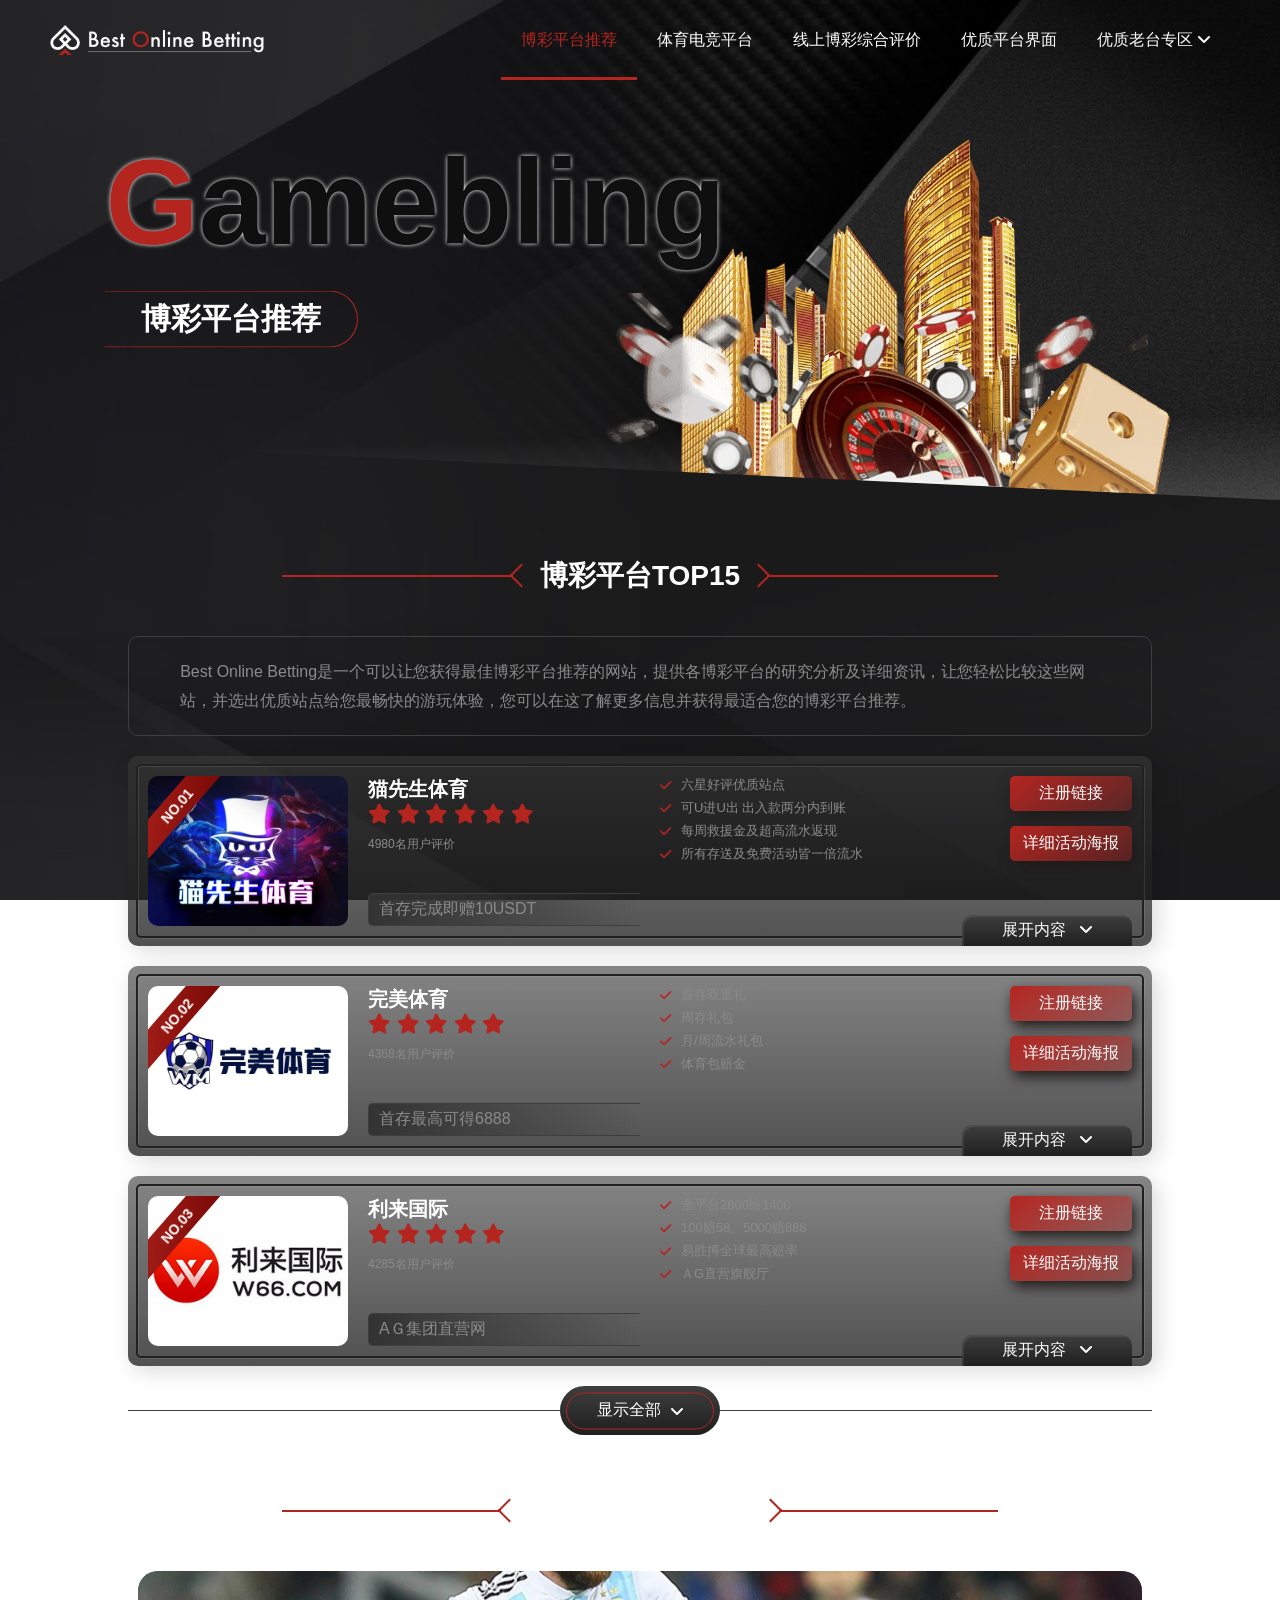
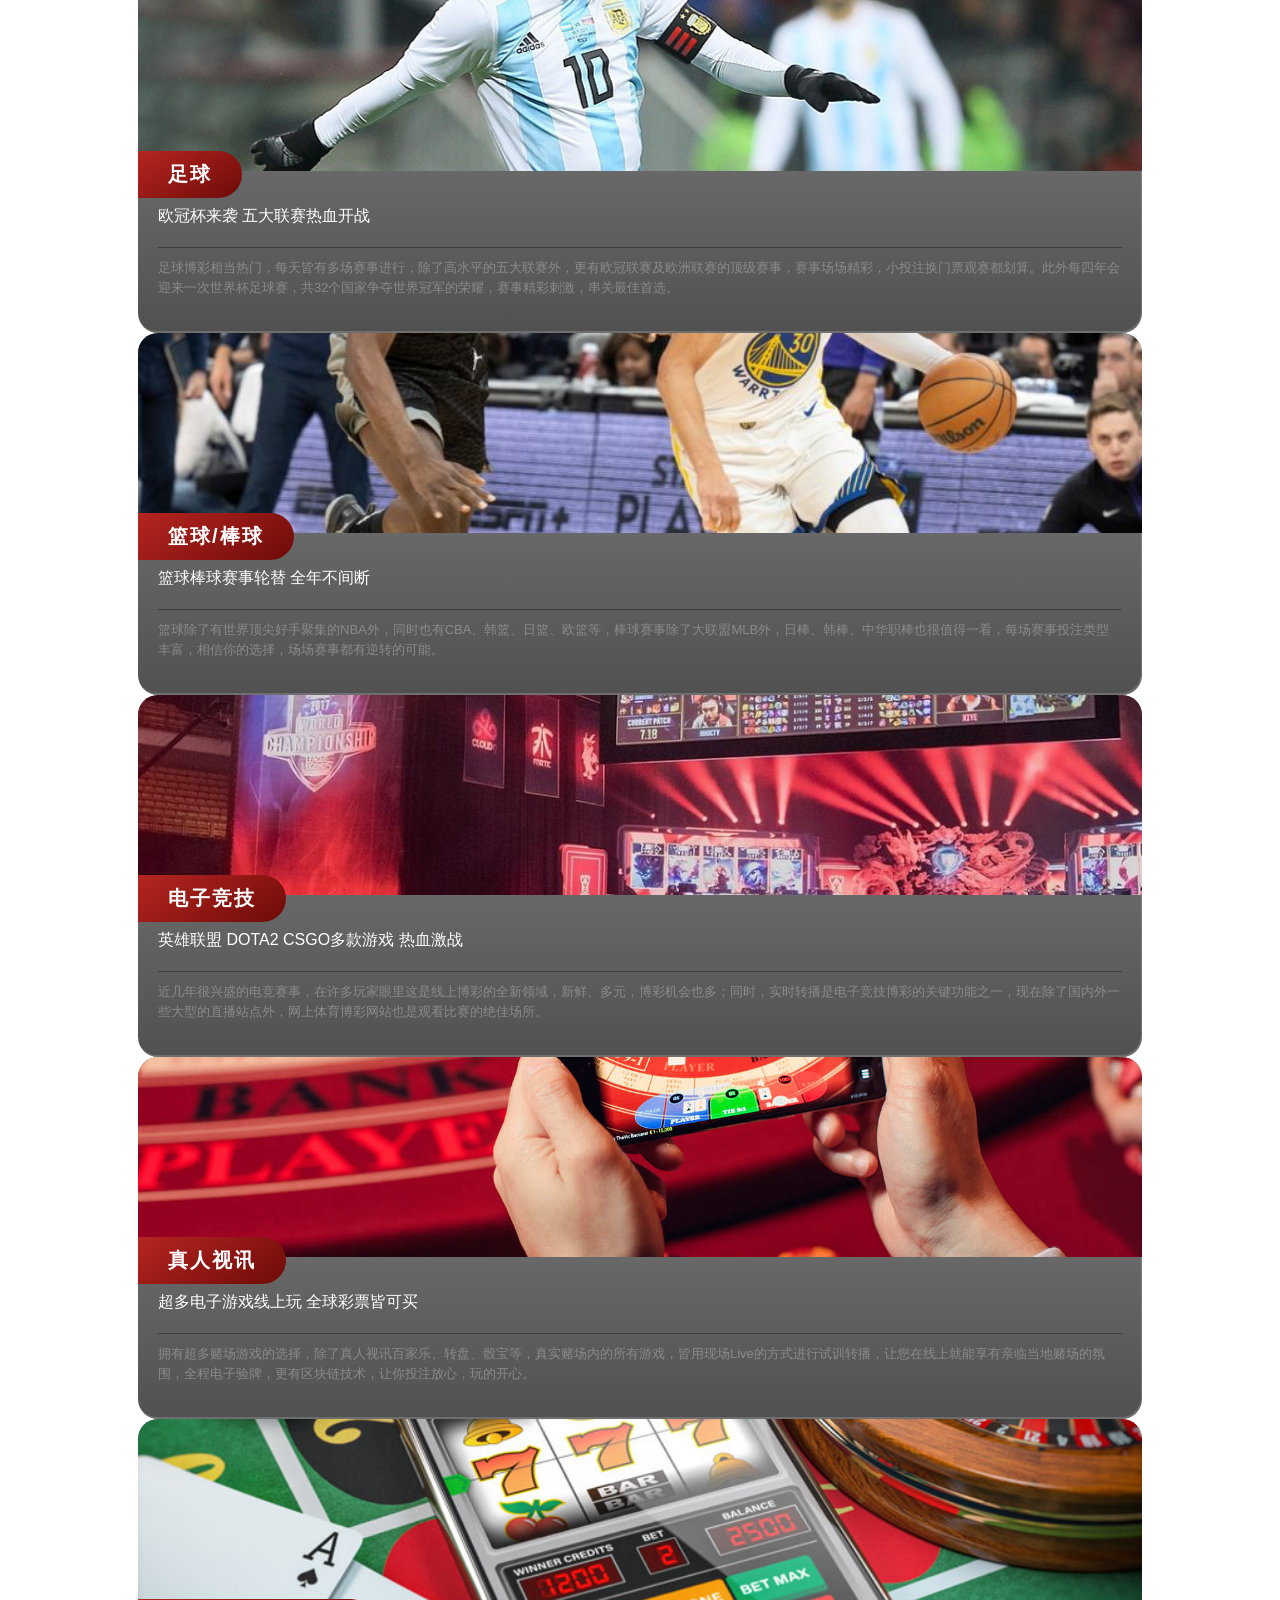
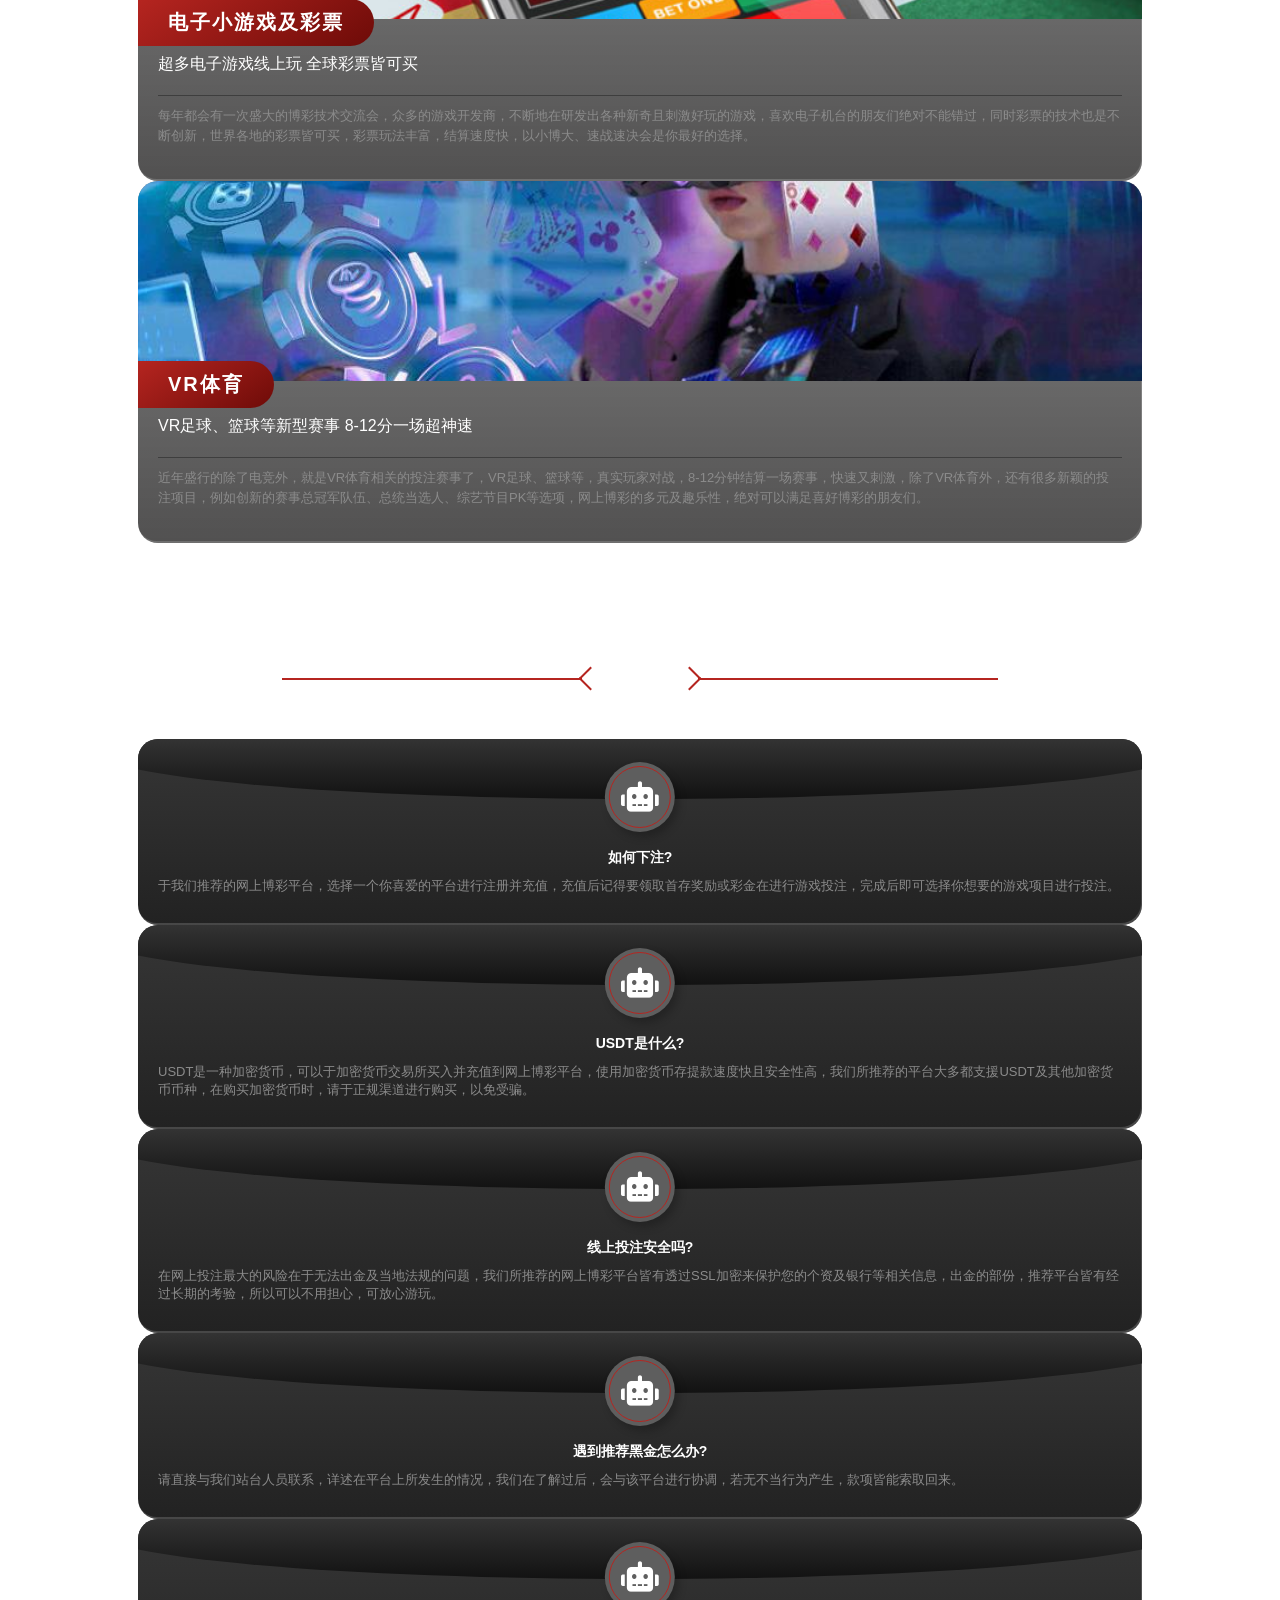
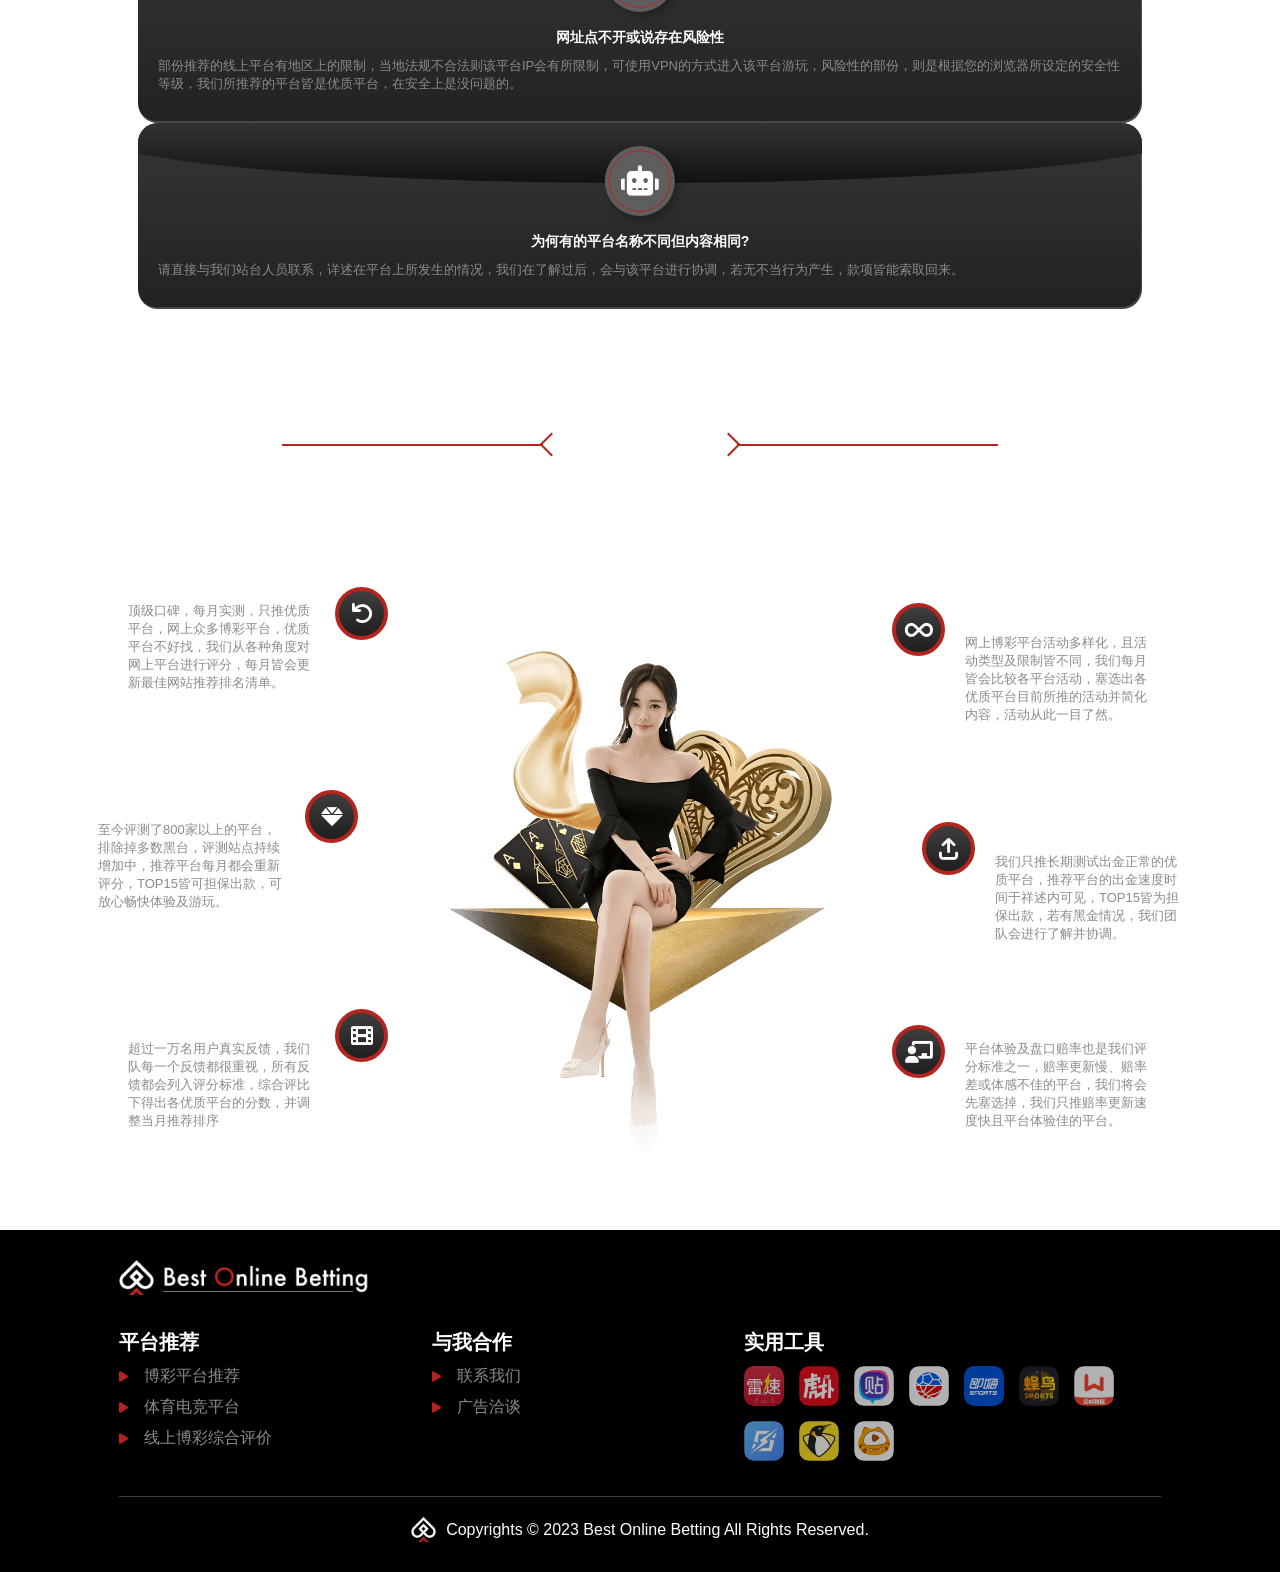
==== commit 8fd6198c: "update:改一堆图还有大致上内容" ====
--- a/directionNew/index.html
+++ b/directionNew/index.html
@@ -50,7 +50,7 @@
                 <div class="bottomLine"></div>
             </li>
             <li class="option-varied" data-select="false">
-                <a href="#">真人电子彩票</a>
+                <a href="#">优质平台界面</a>
                 <div class="bottomLine"></div>
             </li>
             <!-- <li class="option-varied" data-select="false">
@@ -105,7 +105,7 @@
             <a class="option-wireframe" href="#" data-select="true">博彩平台推荐</a>
             <a class="option-mobile" href="#" data-select="false">体育电竞平台</a>
             <a class="option-desktop" href="#" data-select="false">线上博彩综合评价</a>
-            <a class="option-varied" href="#" data-select="false">真人电子彩票</a>
+            <a class="option-varied" href="#" data-select="false">优质平台界面</a>
             <!-- <a class="option-varied" href="#" data-select="false">优质老台专区</a> -->
             <div class="option-child-h5 drawer-inside" data-select="false">
                 <h2>优质老台专区
@@ -7086,8 +7086,8 @@
         <div class="topView inside" id="homeTop">
             <div class="topView__center">
                 <div class="topView__text">
-                    <h1><em>L</em>ottery</h1>
-                    <h2>真人电子彩票</h2>
+                    <h1><em>N</em>ice Plats</h1>
+                    <h2>优质平台界面</h2>
                 </div>
                 <figure class="rewardSlogan">
                     <img alt="" src="./images/main_mobile-varied.png"/>
@@ -7097,169 +7097,169 @@
         <div class="content inside">
             <section class="show-box">
                 <div class="show-box__title">
-                    <h1>Mobile</h1>
+                    <h1>Plat Entry</h1>
                     <div class="show-box__sub">
                         <div class="show-box__bar"></div>
-                        <h2>手機版模板</h2>
+                        <h2>平台入口界面</h2>
                         <div class="show-box__bar"></div>
                     </div>
                 </div>
                 <div class="show-box__content">
-                    <a class="show-box__element" href="images/complex001_mobile.jpg" data-rel="lightcase:varied_mobile" target="_blank">
+                    <a class="show-box__element" href="images/nicePlats/platEntry/01_c.jpg" data-rel="lightcase:varied_mobile" target="_blank">
                         <figure>
-                            <img src="images/complex001_mobile.jpg" alt=""/>
+                            <img src="images/nicePlats/platEntry/01_l.jpg" alt=""/>
                         </figure>
-                        <h1>Module 01</h1>
+                        <h1>588娱乐</h1>
                     </a>
-                    <a class="show-box__element" href="images/complex002_mobile.jpg" data-rel="lightcase:varied_mobile" target="_blank">
+                    <a class="show-box__element" href="images/nicePlats/platEntry/02_c.jpg" data-rel="lightcase:varied_mobile" target="_blank">
                         <figure>
-                            <img src="images/complex002_mobile.jpg" alt=""/>
+                            <img src="images/nicePlats/platEntry/02_l.jpg" alt=""/>
                         </figure>
-                        <h1>Module 02</h1>
+                        <h1>猫先生体育</h1>
                     </a>
-                    <a class="show-box__element" href="images/complex003_mobile.jpg" data-rel="lightcase:varied_mobile" target="_blank">
+                    <a class="show-box__element" href="images/nicePlats/platEntry/03_c.jpg" data-rel="lightcase:varied_mobile" target="_blank">
                         <figure>
-                            <img src="images/complex003_mobile.jpg" alt=""/>
+                            <img src="images/nicePlats/platEntry/03_l.jpg" alt=""/>
                         </figure>
-                        <h1>Module 03</h1>
+                        <h1>新利18</h1>
                     </a>
-                    <a class="show-box__element" href="images/complex004_mobile.jpg" data-rel="lightcase:varied_mobile" target="_blank">
+                    <a class="show-box__element" href="images/nicePlats/platEntry/04_c.jpg" data-rel="lightcase:varied_mobile" target="_blank">
                         <figure>
-                            <img src="images/complex004_mobile.jpg" alt=""/>
+                            <img src="images/nicePlats/platEntry/04_l.jpg" alt=""/>
                         </figure>
-                        <h1>Module 04</h1>
+                        <h1>完美体育</h1>
                     </a>
-                    <a class="show-box__element" href="images/complex005_mobile.jpg" data-rel="lightcase:varied_mobile" target="_blank">
+                    <a class="show-box__element" href="images/nicePlats/platEntry/05_c.jpg" data-rel="lightcase:varied_mobile" target="_blank">
                         <figure>
-                            <img src="images/complex005_mobile.jpg" alt=""/>
+                            <img src="images/nicePlats/platEntry/05_l.jpg" alt=""/>
                         </figure>
-                        <h1>Module 05</h1>
+                        <h1>MR.CAT</h1>
                     </a>
-                    <a class="show-box__element" href="images/complex006_mobile.jpg" data-rel="lightcase:varied_mobile" target="_blank">
+                    <a class="show-box__element" href="images/nicePlats/platEntry/06_c.jpg" data-rel="lightcase:varied_mobile" target="_blank">
                         <figure>
-                            <img src="images/complex006_mobile.jpg" alt=""/>
+                            <img src="images/nicePlats/platEntry/06_l.jpg" alt=""/>
                         </figure>
-                        <h1>Module 06</h1>
+                        <h1>乐动体育</h1>
                     </a>
-                    <a class="show-box__element" href="images/complex007_mobile.jpg" data-rel="lightcase:varied_mobile" target="_blank">
+                    <a class="show-box__element" href="images/nicePlats/platEntry/07_c.jpg" data-rel="lightcase:varied_mobile" target="_blank">
                         <figure>
-                            <img src="images/complex007_mobile.jpg" alt=""/>
+                            <img src="images/nicePlats/platEntry/07_l.jpg" alt=""/>
                         </figure>
-                        <h1>Module 07</h1>
+                        <h1>亿博体育</h1>
                     </a>
-                    <a class="show-box__element" href="images/complex008_mobile.jpg" data-rel="lightcase:varied_mobile" target="_blank">
+                    <a class="show-box__element" href="images/nicePlats/platEntry/08_c.jpg" data-rel="lightcase:varied_mobile" target="_blank">
                         <figure>
-                            <img src="images/complex008_mobile.jpg" alt=""/>
+                            <img src="images/nicePlats/platEntry/08_l.jpg" alt=""/>
                         </figure>
-                        <h1>Module 08</h1>
+                        <h1>利来国际</h1>
                     </a>
-                    <a class="show-box__element" href="images/complex009_mobile.jpg" data-rel="lightcase:varied_mobile" target="_blank">
+                    <a class="show-box__element" href="images/nicePlats/platEntry/09_c.jpg" data-rel="lightcase:varied_mobile" target="_blank">
                         <figure>
-                            <img src="images/complex009_mobile.jpg" alt=""/>
+                            <img src="images/nicePlats/platEntry/09_l.jpg" alt=""/>
                         </figure>
-                        <h1>Module 09</h1>
+                        <h1>betway必威</h1>
                     </a>
-                    <a class="show-box__element" href="images/complex010_mobile.jpg" data-rel="lightcase:varied_mobile" target="_blank">
+                    <a class="show-box__element" href="images/nicePlats/platEntry/10_c.jpg" data-rel="lightcase:varied_mobile" target="_blank">
                         <figure>
-                            <img src="images/complex010_mobile.jpg" alt=""/>
+                            <img src="images/nicePlats/platEntry/10_l.jpg" alt=""/>
                         </figure>
-                        <h1>Module 10</h1>
+                        <h1>1xBet</h1>
                     </a>
-                    <a class="show-box__element" href="images/complex011_mobile.jpg" data-rel="lightcase:varied_mobile" target="_blank">
+                    <a class="show-box__element" href="images/nicePlats/platEntry/11_c.jpg" data-rel="lightcase:varied_mobile" target="_blank">
                         <figure>
-                            <img src="images/complex011_mobile.jpg" alt=""/>
+                            <img src="images/nicePlats/platEntry/11_l.jpg" alt=""/>
                         </figure>
-                        <h1>Module 11</h1>
+                        <h1>九洲娱乐</h1>
                     </a>
-                    <a class="show-box__element" href="images/complex012_mobile.jpg" data-rel="lightcase:varied_mobile" target="_blank">
+                    <a class="show-box__element" href="images/nicePlats/platEntry/12_c.jpg" data-rel="lightcase:varied_mobile" target="_blank">
                         <figure>
-                            <img src="images/complex012_mobile.jpg" alt=""/>
+                            <img src="images/nicePlats/platEntry/12_l.jpg" alt=""/>
                         </figure>
-                        <h1>Module 12</h1>
+                        <h1>澳门威尼斯人</h1>
                     </a>
                 </div>
             </section>
             <section class="show-box">
                 <div class="show-box__title">
-                    <h1>Desktop</h1>
+                    <h1>Activity</h1>
                     <div class="show-box__sub">
                         <div class="show-box__bar"></div>
-                        <h2>電腦版模板</h2>
+                        <h2>优惠活动专区</h2>
                         <div class="show-box__bar"></div>
                     </div>
                 </div>
                 <div class="show-box__content">
-                    <a class="show-box__element" href="images/complex001_pc.jpg" data-rel="lightcase:varied_pc" target="_blank">
+                    <a class="show-box__element" href="images/nicePlats/activity/01_c.jpg" data-rel="lightcase:varied_pc" target="_blank">
                         <figure>
-                            <img src="images/complex001_pc.jpg" alt=""/>
+                            <img src="images/nicePlats/activity/01_l.jpg" alt=""/>
                         </figure>
-                        <h1>Module 01</h1>
+                        <h1>1xBet</h1>
                     </a>
-                    <a class="show-box__element" href="images/complex002_pc.jpg" data-rel="lightcase:varied_pc" target="_blank">
+                    <a class="show-box__element" href="images/nicePlats/activity/02_c.jpg" data-rel="lightcase:varied_pc" target="_blank">
                         <figure>
-                            <img src="images/complex002_pc.jpg" alt=""/>
+                            <img src="images/nicePlats/activity/02_l.jpg" alt=""/>
                         </figure>
-                        <h1>Module 02</h1>
+                        <h1>猫先生体育</h1>
                     </a>
-                    <a class="show-box__element" href="images/complex003_pc.jpg" data-rel="lightcase:varied_pc" target="_blank">
+                    <a class="show-box__element" href="images/nicePlats/activity/03_c.jpg" data-rel="lightcase:varied_pc" target="_blank">
                         <figure>
-                            <img src="images/complex003_pc.jpg" alt=""/>
+                            <img src="images/nicePlats/activity/03_l.jpg" alt=""/>
                         </figure>
-                        <h1>Module 03</h1>
+                        <h1>完美体育</h1>
                     </a>
-                    <a class="show-box__element" href="images/complex004_pc.jpg" data-rel="lightcase:varied_pc" target="_blank">
+                    <a class="show-box__element" href="images/nicePlats/activity/04_c.jpg" data-rel="lightcase:varied_pc" target="_blank">
                         <figure>
-                            <img src="images/complex004_pc.jpg" alt=""/>
+                            <img src="images/nicePlats/activity/04_l.jpg" alt=""/>
                         </figure>
-                        <h1>Module 04</h1>
+                        <h1>588娱乐</h1>
                     </a>
-                    <a class="show-box__element" href="images/complex005_pc.jpg" data-rel="lightcase:varied_pc" target="_blank">
+                    <a class="show-box__element" href="images/nicePlats/activity/05_c.jpg" data-rel="lightcase:varied_pc" target="_blank">
                         <figure>
-                            <img src="images/complex005_pc.jpg" alt=""/>
+                            <img src="images/nicePlats/activity/05_l.jpg" alt=""/>
                         </figure>
-                        <h1>Module 05</h1>
+                        <h1>利来国际</h1>
                     </a>
-                    <a class="show-box__element" href="images/complex006_pc.jpg" data-rel="lightcase:varied_pc" target="_blank">
+                    <a class="show-box__element" href="images/nicePlats/activity/06_c.jpg" data-rel="lightcase:varied_pc" target="_blank">
                         <figure>
-                            <img src="images/complex006_pc.jpg" alt=""/>
+                            <img src="images/nicePlats/activity/06_l.jpg" alt=""/>
                         </figure>
-                        <h1>Module 06</h1>
+                        <h1>乐天堂Fun88</h1>
                     </a>
-                    <a class="show-box__element" href="images/complex007_pc.jpg" data-rel="lightcase:varied_pc" target="_blank">
+                    <a class="show-box__element" href="images/nicePlats/activity/07_c.jpg" data-rel="lightcase:varied_pc" target="_blank">
                         <figure>
-                            <img src="images/complex007_pc.jpg" alt=""/>
+                            <img src="images/nicePlats/activity/07_l.jpg" alt=""/>
                         </figure>
-                        <h1>Module 07</h1>
+                        <h1>e世博</h1>
                     </a>
-                    <a class="show-box__element" href="images/complex008_pc.jpg" data-rel="lightcase:varied_pc" target="_blank">
+                    <a class="show-box__element" href="images/nicePlats/activity/08_c.jpg" data-rel="lightcase:varied_pc" target="_blank">
                         <figure>
-                            <img src="images/complex008_pc.jpg" alt=""/>
+                            <img src="images/nicePlats/activity/08_l.jpg" alt=""/>
                         </figure>
-                        <h1>Module 08</h1>
+                        <h1>万博ManBetX</h1>
                     </a>
-                    <a class="show-box__element" href="images/complex009_pc.jpg" data-rel="lightcase:varied_pc" target="_blank">
+                    <a class="show-box__element" href="images/nicePlats/activity/09_c.jpg" data-rel="lightcase:varied_pc" target="_blank">
                         <figure>
-                            <img src="images/complex009_pc.jpg" alt=""/>
+                            <img src="images/nicePlats/activity/09_l.jpg" alt=""/>
                         </figure>
-                        <h1>Module 09</h1>
+                        <h1>Betway必威</h1>
                     </a>
-                    <a class="show-box__element" href="images/complex010_pc.jpg" data-rel="lightcase:varied_pc" target="_blank">
+                    <a class="show-box__element" href="images/nicePlats/activity/10_c.jpg" data-rel="lightcase:varied_pc" target="_blank">
                         <figure>
-                            <img src="images/complex010_pc.jpg" alt=""/>
+                            <img src="images/nicePlats/activity/10_l.jpg" alt=""/>
                         </figure>
-                        <h1>Module 10</h1>
+                        <h1>22BET</h1>
                     </a>
-                    <a class="show-box__element" href="images/complex011_pc.jpg" data-rel="lightcase:varied_pc" target="_blank">
+                    <a class="show-box__element" href="images/nicePlats/activity/11_c.jpg" data-rel="lightcase:varied_pc" target="_blank">
                         <figure>
-                            <img src="images/complex011_pc.jpg" alt=""/>
+                            <img src="images/nicePlats/activity/11_l.jpg" alt=""/>
                         </figure>
-                        <h1>Module 11</h1>
+                        <h1>开云体育</h1>
                     </a>
-                    <a class="show-box__element" href="images/complex012_pc.jpg" data-rel="lightcase:varied_pc" target="_blank">
+                    <a class="show-box__element" href="images/nicePlats/activity/12_c.jpg" data-rel="lightcase:varied_pc" target="_blank">
                         <figure>
-                            <img src="images/complex012_pc.jpg" alt=""/>
+                            <img src="images/nicePlats/activity/12_l.jpg" alt=""/>
                         </figure>
-                        <h1>Module 12</h1>
+                        <h1>风云体育</h1>
                     </a>
                 </div>
             </section>
@@ -7277,7 +7277,7 @@
                     <h2>猫先生体育</h2>
                 </div>
                 <figure class="rewardSlogan">
-                    <img alt="" src="./images/main_mobile-varied.png"/>
+                    <img alt="" src="./images/plusPage/mrCat/topView.png"/>
                 </figure>
             </div>
         </div>
@@ -7404,7 +7404,7 @@
                     <h2>完美体育</h2>
                 </div>
                 <figure class="rewardSlogan">
-                    <img alt="" src="./images/main_mobile-varied.png"/>
+                    <img alt="" src="./images/plusPage/perfect/topView.png"/>
                 </figure>
             </div>
         </div>
@@ -7414,7 +7414,7 @@
                     <div class="main-title plusPage" data-aos="fade-up" data-aos-duration="500">
                         <div class="main-title__bar"></div>
                         <div class="main-title__stick"></div>
-                        <em>每周爽拿USDT</em>
+                        <em>玩法多元 结算快捷</em>
                         <div class="main-title__stick"></div>
                         <div class="main-title__bar"></div>
                     </div>
@@ -7423,7 +7423,7 @@
                         data-aos-duration="500" 
                         data-aos-delay="200"
                     >
-                    Mr.Cat会员每周可免费参与指定赛事的竞猜活动，每轮竞猜赛事场次为八场，依照预测竞猜的准度来进行积分排名，八场完全命中，最高可得1个比特币，若无人完全命终，则以积分排名，积分相同则共同瓜分1000USDT彩池，周周有奖，一倍流水即可提领。
+                    多元玩法，结算快速，每周流水活动上线，周流水10000赠送28彩金，最高可得1288，只需一倍水即可提领。
                     </h1>
             
                 </div>
@@ -7442,7 +7442,7 @@
                     <div class="main-title plusPage" data-aos="fade-up" data-aos-duration="500">
                         <div class="main-title__bar"></div>
                         <div class="main-title__stick"></div>
-                        <em>VIP尊享好礼</em>
+                        <em>性感主播 在线陪聊</em>
                         <div class="main-title__stick"></div>
                         <div class="main-title__bar"></div>
                     </div>
@@ -7451,7 +7451,7 @@
                         data-aos-duration="500" 
                         data-aos-delay="200"
                     >
-                    VIP门槛低，享受福利超优质，存款即返VIP对应等级抵用券，在享周存送返利，每周可享救援金最高6000USDT超级顶，每日流水天天返，月负盈利最高可得50000USDT，Mr.Cat所有活动及现金返利皆为一倍流水，只有实力老台不限制流水倍数，VIP可享更多福利。
+                    浓情六月，多名性感主播在线陪聊，陪你看球赢钱，再加码官方流水活动，输了不怕还有体育包赔，最高可领16888+1888，美女在线，等你来战！
                     </h1>
                 </div>
                 <a class="zone__image zone__image--wireframe" 
@@ -7469,7 +7469,7 @@
                     <div class="main-title plusPage" data-aos="fade-up" data-aos-duration="500">
                         <div class="main-title__bar"></div>
                         <div class="main-title__stick"></div>
-                        <em>流水争霸超刺激</em>
+                        <em>十年信誉平台</em>
                         <div class="main-title__stick"></div>
                         <div class="main-title__bar"></div>
                     </div>
@@ -7478,7 +7478,7 @@
                         data-aos-duration="500" 
                         data-aos-delay="200"
                     >
-                    每日流水争霸战，投注越多不管输赢，只看流水来进行积分排名，当日第一名可得1000USDT，第二名可得400USDT，第三名可得200USDT，只要前三百名，人人都有奖，现金USDT直接送给你，让你输赢都开心。
+                    玩家首选十年信誉平台，首存豪礼大放送，存一笔可领两笔首存彩金，在加复活金，最高可拿5388+6888首存彩金+4988复活金，佳节共度，月惠完美。
                     </h1>        
                 </div>
                 <a class="zone__image zone__image--wireframe" 
@@ -7496,7 +7496,7 @@
                     <div class="main-title plusPage" data-aos="fade-up" data-aos-duration="500">
                         <div class="main-title__bar"></div>
                         <div class="main-title__stick"></div>
-                        <em>新人专享优惠</em>
+                        <em>SVIP彰显品位</em>
                         <div class="main-title__stick"></div>
                         <div class="main-title__bar"></div>
                     </div>
@@ -7505,7 +7505,7 @@
                         data-aos-duration="500" 
                         data-aos-delay="200"
                     >
-                    新用户首存即返50%，续存再享50%，完成认证V1再送你50USDT抵用券，可享周存送及周救援金，最多新人福利的平台，全新升级超流畅的平台介面，最多游戏玩法选择，等你来体验。
+                    完美体育SVIP活动，让你直接跳级到最极限，VIP6-8达到晋升需求，可直升SVIP，VIP9-10达到晋升需求，可直升金牌SVIP，最优质的福利反馈，送给最优质的SVIP的你。
                     </h1>
                 </div>
                 <a class="zone__image zone__image--wireframe" 
@@ -7531,7 +7531,7 @@
                     <h2>1xBet</h2>
                 </div>
                 <figure class="rewardSlogan">
-                    <img alt="" src="./images/main_mobile-varied.png"/>
+                    <img alt="" src="./images/plusPage/1xbet/topView.png"/>
                 </figure>
             </div>
         </div>
@@ -7541,7 +7541,7 @@
                     <div class="main-title plusPage" data-aos="fade-up" data-aos-duration="500">
                         <div class="main-title__bar"></div>
                         <div class="main-title__stick"></div>
-                        <em>每周爽拿USDT</em>
+                        <em>国际知名博彩平台</em>
                         <div class="main-title__stick"></div>
                         <div class="main-title__bar"></div>
                     </div>
@@ -7550,7 +7550,7 @@
                         data-aos-duration="500" 
                         data-aos-delay="200"
                     >
-                    Mr.Cat会员每周可免费参与指定赛事的竞猜活动，每轮竞猜赛事场次为八场，依照预测竞猜的准度来进行积分排名，八场完全命中，最高可得1个比特币，若无人完全命终，则以积分排名，积分相同则共同瓜分1000USDT彩池，周周有奖，一倍流水即可提领。
+                    1xBet为欧洲知名品牌，赞助多个职业球队及俱乐部，在平台的信誉及公信力上，有一定的程度，1xBet娱乐场具有库拉索岛所颁发的博彩经营许可牌照，是满值得信赖的一个平台。
                     </h1>
             
                 </div>
@@ -7569,7 +7569,7 @@
                     <div class="main-title plusPage" data-aos="fade-up" data-aos-duration="500">
                         <div class="main-title__bar"></div>
                         <div class="main-title__stick"></div>
-                        <em>VIP尊享好礼</em>
+                        <em>支持多类型博彩</em>
                         <div class="main-title__stick"></div>
                         <div class="main-title__bar"></div>
                     </div>
@@ -7578,7 +7578,7 @@
                         data-aos-duration="500" 
                         data-aos-delay="200"
                     >
-                    VIP门槛低，享受福利超优质，存款即返VIP对应等级抵用券，在享周存送返利，每周可享救援金最高6000USDT超级顶，每日流水天天返，月负盈利最高可得50000USDT，Mr.Cat所有活动及现金返利皆为一倍流水，只有实力老台不限制流水倍数，VIP可享更多福利。
+                    平台除了支持多项体育及电竞赛事投注项目外，同时也有着各式各样的投注项目，别的平台玩不到的，在这都可以找的到。
                     </h1>
                 </div>
                 <a class="zone__image zone__image--wireframe" 
@@ -7596,7 +7596,7 @@
                     <div class="main-title plusPage" data-aos="fade-up" data-aos-duration="500">
                         <div class="main-title__bar"></div>
                         <div class="main-title__stick"></div>
-                        <em>流水争霸超刺激</em>
+                        <em>首存100%奖金</em>
                         <div class="main-title__stick"></div>
                         <div class="main-title__bar"></div>
                     </div>
@@ -7605,7 +7605,7 @@
                         data-aos-duration="500" 
                         data-aos-delay="200"
                     >
-                    每日流水争霸战，投注越多不管输赢，只看流水来进行积分排名，当日第一名可得1000USDT，第二名可得400USDT，第三名可得200USDT，只要前三百名，人人都有奖，现金USDT直接送给你，让你输赢都开心。
+                    1xBet在近几年才进入中国市场，为了欢迎新朋友的加入，给出了100%奖金给首存高达888以上的用户，奖金丰富玩法多元化，支持中文语系，24小时线上客服在线，期待你的加入。
                     </h1>        
                 </div>
                 <a class="zone__image zone__image--wireframe" 
@@ -7623,7 +7623,7 @@
                     <div class="main-title plusPage" data-aos="fade-up" data-aos-duration="500">
                         <div class="main-title__bar"></div>
                         <div class="main-title__stick"></div>
-                        <em>新人专享优惠</em>
+                        <em>多赔率玩法</em>
                         <div class="main-title__stick"></div>
                         <div class="main-title__bar"></div>
                     </div>
@@ -7632,7 +7632,7 @@
                         data-aos-duration="500" 
                         data-aos-delay="200"
                     >
-                    新用户首存即返50%，续存再享50%，完成认证V1再送你50USDT抵用券，可享周存送及周救援金，最多新人福利的平台，全新升级超流畅的平台介面，最多游戏玩法选择，等你来体验。
+                    1xbet拥有着最多游戏项目，同时也有着最多赔率选择的玩法，投注选项也有着更多的选择，虽然界面跟国内有很大的差异，但喜欢尝鲜的朋友，不妨来试试。
                     </h1>
                 </div>
                 <a class="zone__image zone__image--wireframe" 
--- a/directionNew/css/main.css
+++ b/directionNew/css/main.css
@@ -762,17 +762,17 @@
 .show-box__element figure{
     position: relative;
     width: calc(100% - 40px);
-    height: 200px;
+    height: 145px;
     background-color: gray;
     margin-bottom: 20px;
     border-radius: 20px;
     overflow: hidden;
-    box-shadow: 0 0 20px #4ba9e7, 0 0 66px #b52520;
+    box-shadow: 0 0 20px #ff504a, 0 0 66px #b52520;
 }
 .show-box__element figure::after{
     content: "點我放大";
     position: absolute;
-    top: 112%;
+    top: 117%;
     left: 50%;
     transform: translate(-50%,-50%);
     padding: 10px 0;
@@ -781,7 +781,7 @@
     font-size: 14px;
     font-weight: bold;
     border-radius: 14px;
-    background-color: #4ba9e7;
+    background-color: #b52520;
     text-align: center;
     box-shadow: 6px 5px 18px 1px #00000075;
     transition: .5s;
@@ -2228,7 +2228,7 @@
         line-height: 50px;
     }
     .show-box__element figure{
-        height: 160px;
+        height: 100px;
     }
     /* light-case */
     /* #lightcase-content{
